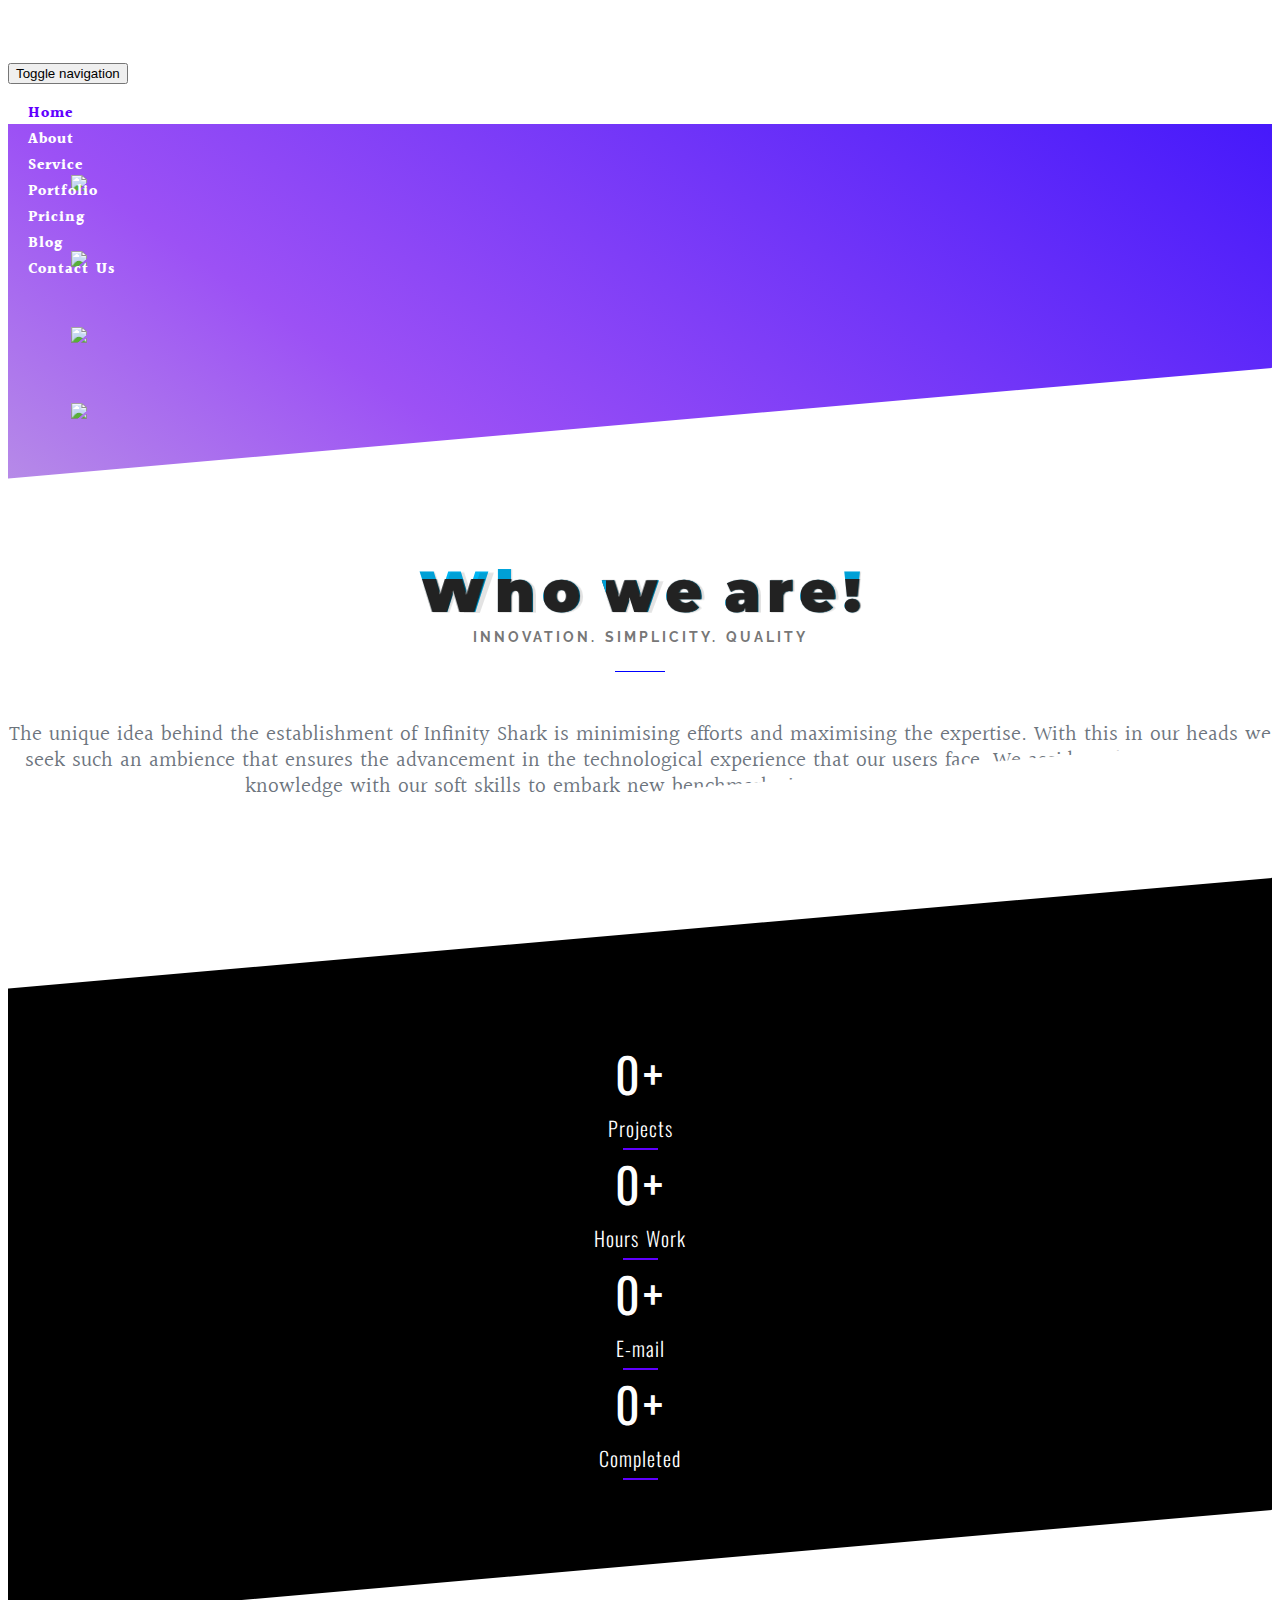
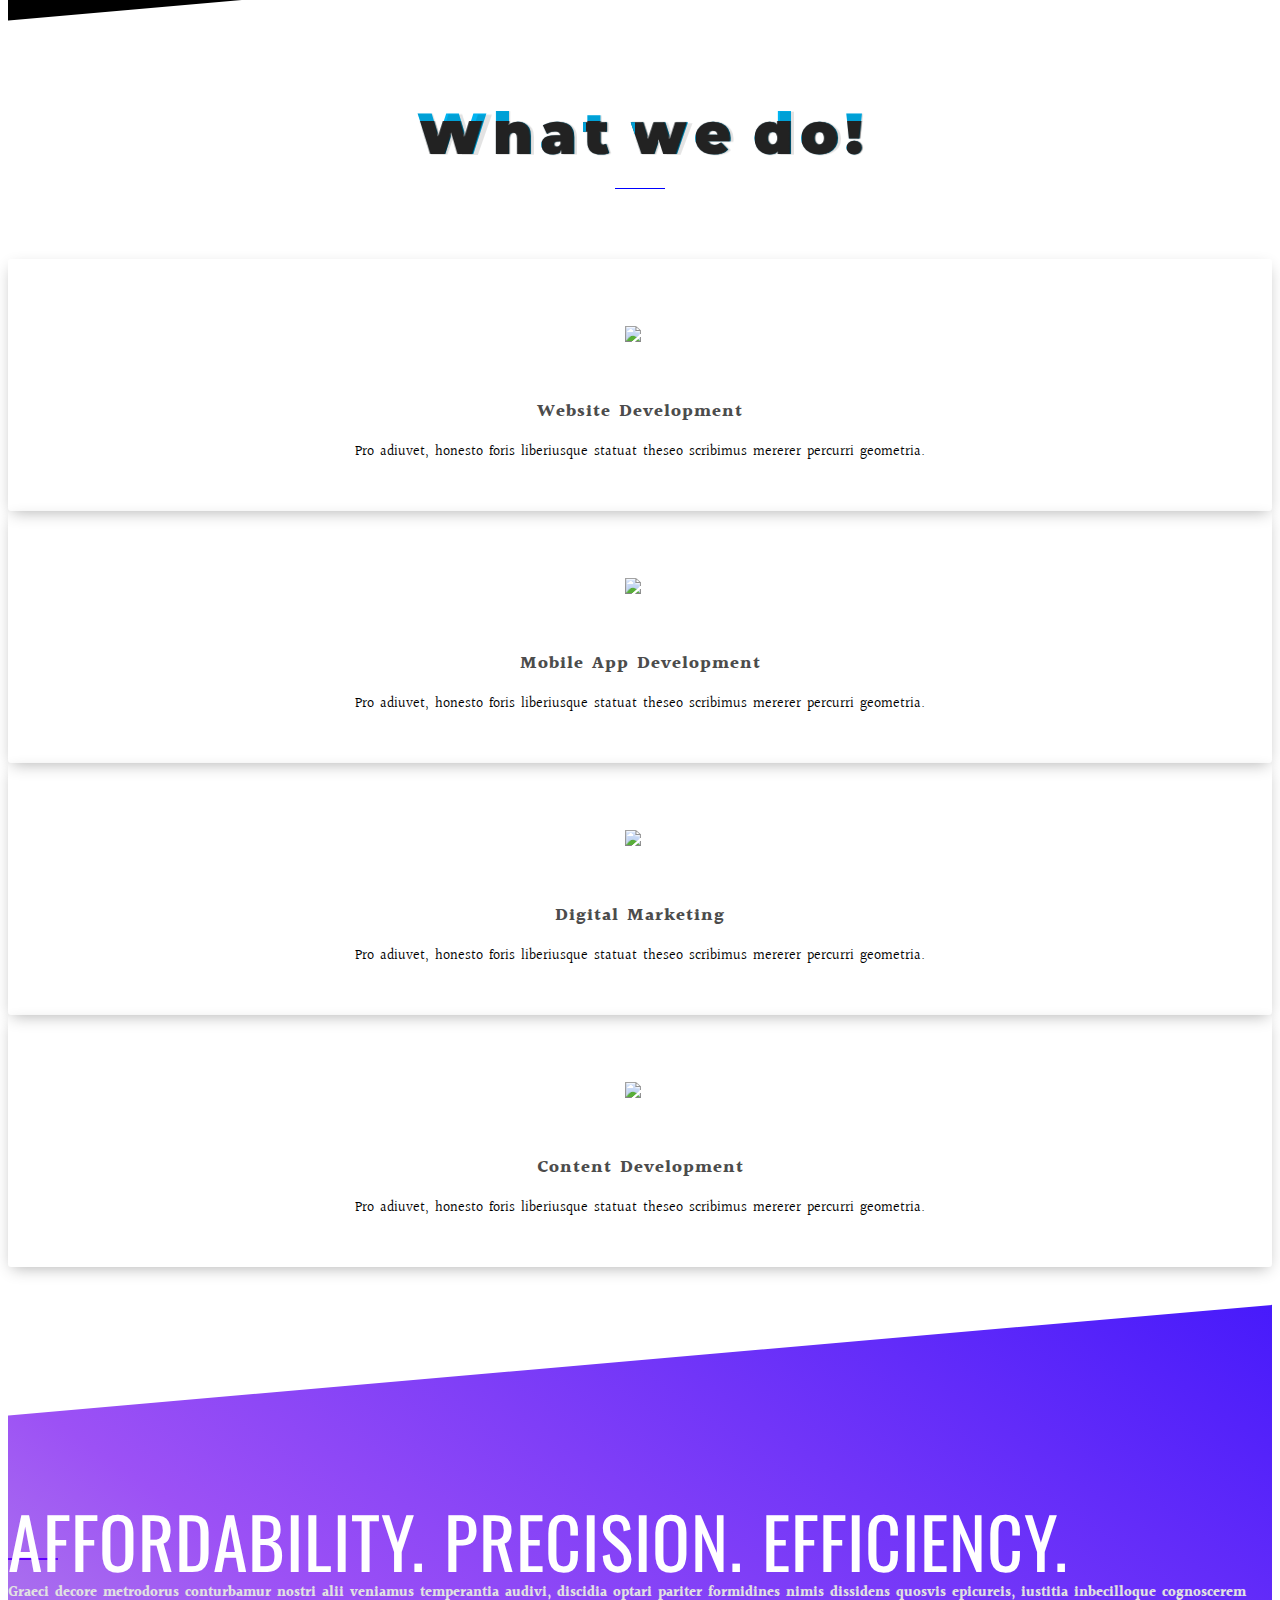
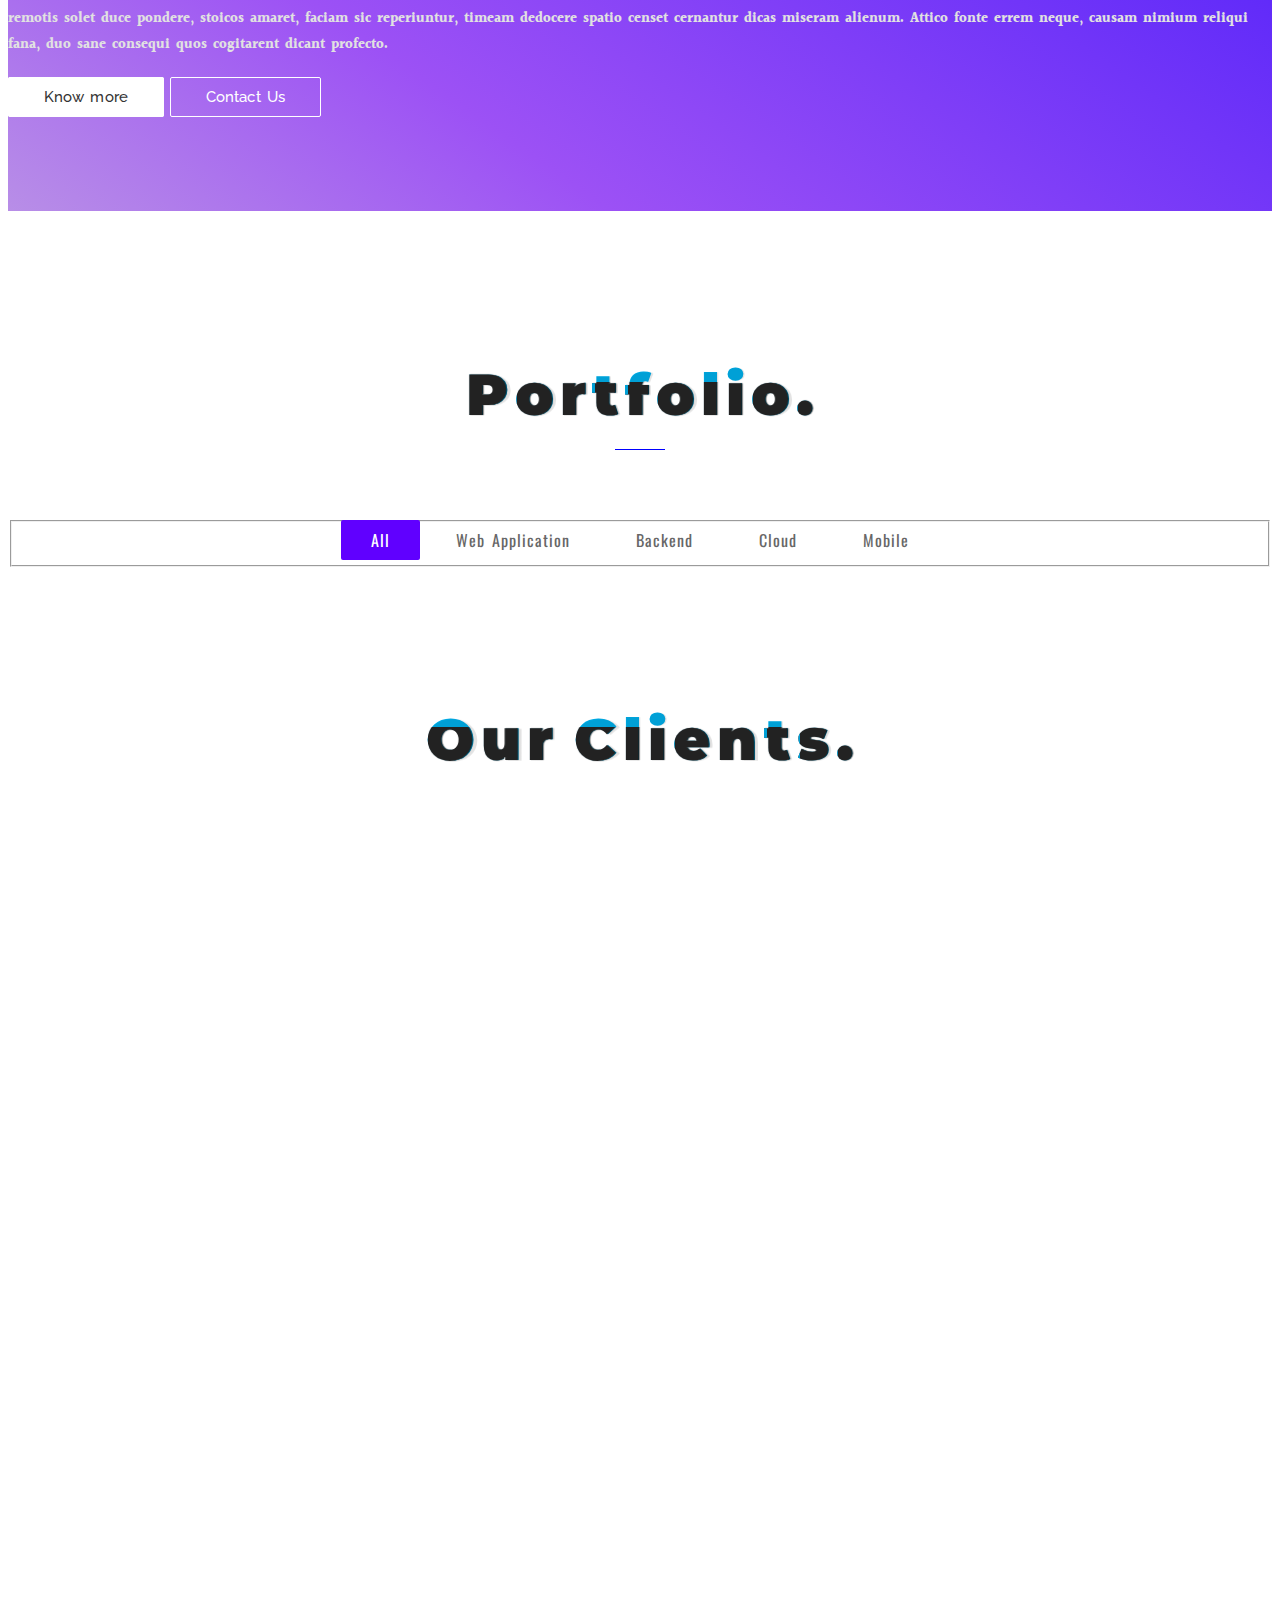
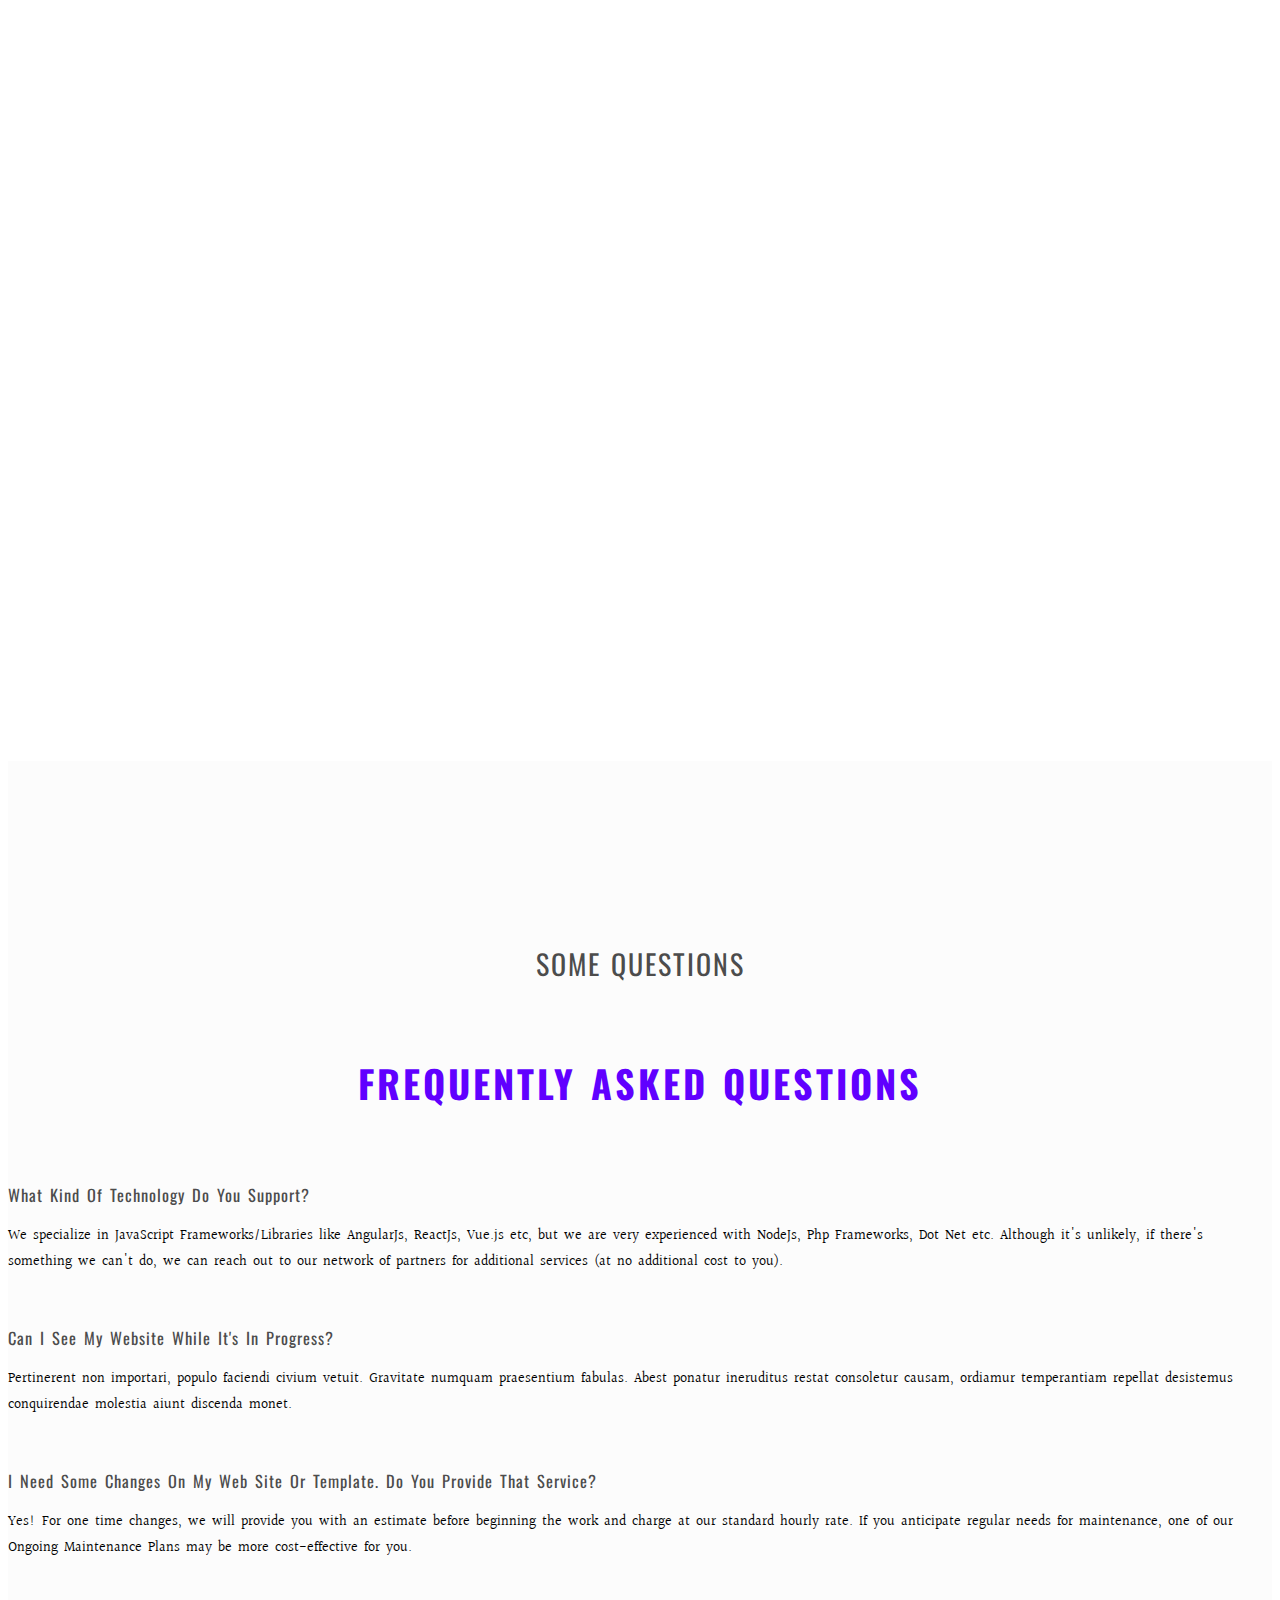
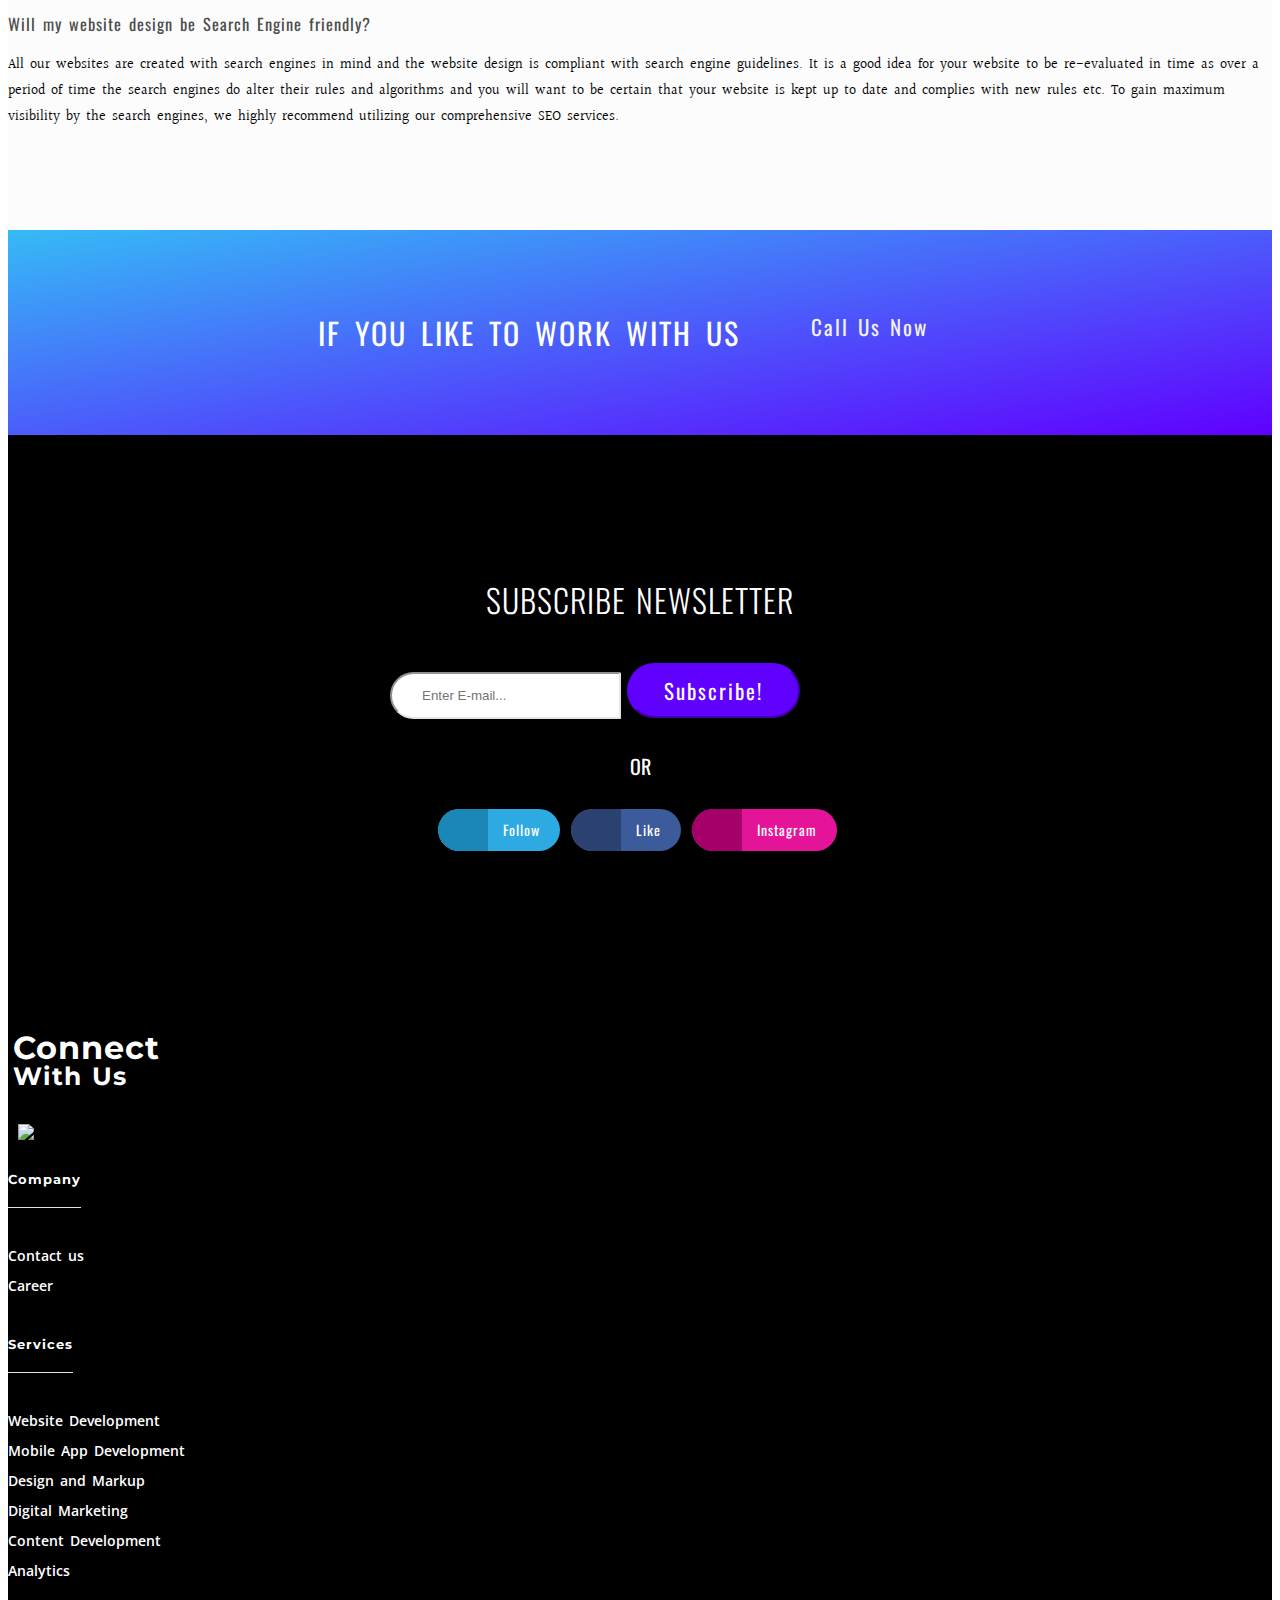
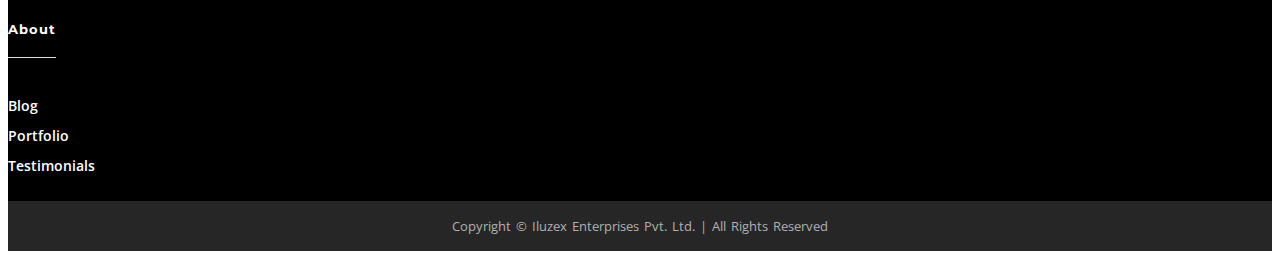
==== index.html @ 1d6a9f17 ".." ====
<!DOCTYPE html>
<html lang="en">
	<head>
		<meta charset="utf-8">
		<meta http-equiv="X-UA-Compatible" content="IE=edge">
		<meta name="viewport" content="width=device-width, initial-scale=1">
		<title>Infinity Shark</title>
		
        <link href='https://fonts.googleapis.com/css?family=Open+Sans:400,800italic,800,700italic,700,600italic,400italic,600,300italic,300|Oswald:400,300,700' rel='stylesheet' type='text/css'>
        <link href="https://fonts.googleapis.com/css?family=Raleway:300,400,500" rel="stylesheet">
        <link href="https://fonts.googleapis.com/css?family=Halant" rel="stylesheet">
        <link href="https://fonts.googleapis.com/css?family=Montserrat:400,500,700" rel="stylesheet">
        <link href="https://fonts.googleapis.com/css?family=Bungee" rel="stylesheet">
        
        <!-- Bootstrap -->
		<link href="css/bootstrap.min.css" rel="stylesheet">
        <link href="css/font-awesome.min.css" rel="stylesheet">
        <link rel="stylesheet" href="https://use.fontawesome.com/releases/v5.1.0/css/all.css" integrity="sha384-lKuwvrZot6UHsBSfcMvOkWwlCMgc0TaWr+30HWe3a4ltaBwTZhyTEggF5tJv8tbt" crossorigin="anonymous">


		<link href="css/owl.carousel.css" rel="stylesheet">
		<link href="css/owl.theme.css" rel="stylesheet">
		<link href="css/owl.transitions.css" rel="stylesheet">

		
		<script src="js/jquery.min.js"></script>

		<link href="css/style.css" rel="stylesheet">


		<!-- HTML5 shim and Respond.js for IE8 support of HTML5 elements and media queries -->
		<!-- WARNING: Respond.js doesn't work if you view the page via file:// -->
		<!--[if lt IE 9]>
		<script src="js/html5shiv.min.js"></script>
		<script src="js/respond.min.js"></script>
		<![endif]-->
	</head>
	<body data-spy="scroll" data-target=".main-nav">

		<header class="st-navbar">
			<nav class="navbar navbar-default navbar-fixed-top clearfix" role="navigation">
				<div class="container"><!-- Brand and toggle get grouped for better mobile display -->
					<div class="navbar-header">
						<button type="button" class="navbar-toggle collapsed" data-toggle="collapse" data-target="#sept-main-nav">
							<span class="sr-only">Toggle navigation</span>
							<span class="icon-bar"></span>
							<span class="icon-bar"></span>
							<span class="icon-bar"></span>
						</button>
						<a class="navbar-brand" href="#"><img src="photos/is_logo_white.png" alt="" class="img-responsive"></a>
					</div>
					
					<!-- Collect the nav links, forms, and other content for toggling -->
					<div class="collapse navbar-collapse main-nav" id="sept-main-nav">
						<ul class="nav navbar-nav navbar-right">
							<li class="active"><a href="#home">Home</a></li>
							<li><a href="#about">About</a></li>
							<li class="nav-hover"><a href="#service">Service <i class="fas fa-angle-down nav-icon"></i></a>
								<ul class="nav-dropdown">
									<li><a href="#">Website Development</a></li>
									<li><a href="#">Mobile App Development</a></li>
									<li><a href="#">Design and Markup</a></li>
									<li><a href="#">Digital Marketing</a></li>
									<li><a href="#">Content Development</a></li>
									<li><a href="#">Analytics</a></li>
								</ul>
							</li>
							<li><a href="#portfolio">Portfolio</a></li>
							<li><a href="#pricing">Pricing</a></li>
							<li><a href="#blog">Blog</a></li>
							<li><a href="#contact">Contact Us</a></li>
						</ul>
					</div><!-- /.navbar-collapse -->
				</div>
			</nav>
        </header>
		
		<section class="parallax-container">
			<div class="parallax">
			<!--<img src="images/basenew.png" class="base">-->
				<div>
					<ul id="scene" class="scene">
						<!-- <li class="layer" data-depth="0.00"><img src="images/base.png" class="l1Base"></li> -->
						<li class="layer" data-depth="0.20"><img src="images/inkPatch.png" class="img-responsive" class="l2Inkpatch"></li>
						<li class="layer" data-depth="0.30"><img src="images/uiuxNew.png" class="img-responsive" class="name"></li>
						<!--<li class="layer" data-depth="0.30"><img src="images/layer3circle.png" class="img-responsive" class="l3Circle"></li>-->
						<!--<li class="layer" data-depth="0.30"><img src="images/centreText.png" class="img-responsive" class="l3Circle"></li>-->
						<li class="layer" data-depth="0.40"><img src="images/inkadd.png" class="img-responsive" class="l4Ink1"></li>
						<li class="layer" data-depth="0.40"><img src="images/layer4richinksrgbweb.png" class="img-responsive" class="l4Ink1"></li>
						<li class="layer" data-depth="0.50"><img src="images/layer5richinksrgbweb.png" class="img-responsive" class="l5Ink2"></li>
					</ul>
				</div>
			</div>
		</section>
        <div class="fun-facts-overlap"></div>
        
		<!-- <section class="home" id="home" data-stellar-background-ratio="0.4">
			<div class="container">
				<div class="row">
					<div class="col-md-12">
						<div class="st-home-unit">
							<div class="hero-txt">
								<!-- <p class="hero-sub-title">We Provide Hight Quality Bootstrap Template</p> -->
								<!-- <a href="#" class="btn btn-default btn-lg left-btn">Purchase Now</a> -->
								<!-- <a href="#" class="btn btn-main btn-lg">Find Out More</a>
							</div>

						</div>
					</div>
				</div>
			</div>
			<div class="mouse-icon"><div class="wheel"></div></div>
        </section>  -->

		<section class="about" id="about">
			<div class="container">
				<div class="row">
					<div class="col-md-12">
						<div class="section-title st-center why-infi-title">
                            <!-- <h3>WelCome to Infi</h3> -->
                            <div class="foo">
                                <span class="letter" data-letter="W">W</span>
                                <span class="letter" data-letter="h">h</span>
                                <span class="letter" data-letter="o">o</span>
                                <span class="space"></span>
                                <span class="letter" data-letter="w">w</span>
                                <span class="letter" data-letter="e">e</span>
                                <span class="space"></span>
                                <span class="letter" data-letter="a">a</span>
                                <span class="letter" data-letter="r">r</span>
                                <span class="letter" data-letter="e">e</span>
                                <span class="letter" data-letter="!">!</span>
                            </div>
                            <!-- <p class="why-infi">Who we are<span>.</span></p> -->
                            <p class="infi-tag-1">INNOVATION. SIMPLICITY. QUALITY</p>
                            <hr class="divider">
						</div>
						<div class="row mb90">
                            <div class="col-md-2"></div>
							<div class="col-md-8">
                                <p class="content">The unique idea behind the establishment of Infinity Shark is minimising efforts and maximising the expertise. With this in our heads we seek such an ambience that ensures the advancement in the technological experience that our users face. We assiduously converge our knowledge with our soft skills to embark new benchmarks in each project completion.</p>
                                <!-- <P>Visualising the plethora of opportunities that today’s digitally transcending IT sector stretches, the team here, at Infinity Shark struggles relentlessly to develop the skills that encompass the growth of demands of clients. To quote in simpler words, we believe that learning never really stops and needs actually change continually and to keep up with pace we never rest. We keep growing and our growth is dynamic.</P>
                                <p>In the cut throat competition circumscribed by deadlines, it takes much more than knowledge to survive the struggle. We here, aim at providing our clients with an unforgettable experience of submitting the desired projects which are deftly developed without much ado.</p> -->
							</div>
                            <div class="col-md-2"></div>
							<!-- <div class="col-md-6">
								<img src="photos/why_infi_shark.jpg" alt="" class="img-responsive why-img">
							</div> -->
						</div>

						<div class="row" style="display: none;">
							<div class="col-md-4">
								<div class="st-member">
									<div class="st-member-img">
										<img src="photos/member1.png" alt="" class="img-responsive">
									</div>
									<div class="st-member-info">
										<strong class="st-member-name">Jerry Ward</strong>
										<p class="st-member-pos">CEO</p>
										<div class="skills">
											<div class="skill">
												<strong>HTML</strong>
												<span>90%</span>
												<div class="progress">
													<div class="progress-bar progress-bar-sept" role="progressbar" aria-valuenow="90" aria-valuemin="0" aria-valuemax="100" style="width: 90%;">
														<span class="sr-only">90% Complete</span>
													</div>
												</div>
											</div>
											<div class="skill">
												<strong>CSS</strong>
												<span>70%</span>
												<div class="progress">
													<div class="progress-bar progress-bar-sept" role="progressbar" aria-valuenow="70" aria-valuemin="0" aria-valuemax="100" style="width: 70%;">
														<span class="sr-only">70% Complete</span>
													</div>
												</div>
											</div>
											<div class="skill">
												<strong>JavaScript</strong>
												<span>86%</span>
												<div class="progress">
													<div class="progress-bar progress-bar-sept" role="progressbar" aria-valuenow="86" aria-valuemin="0" aria-valuemax="100" style="width: 86%;">
														<span class="sr-only">86% Complete</span>
													</div>
												</div>
											</div>
										</div>
										<div class="st-member-social">
											<ul>
												<li><a href="#" class="facebook" data-toggle="tooltip" data-placement="top" title="Facebook"><i class="fa fa-facebook"></i></a></li>
												<li><a href="#" class="twitter" data-toggle="tooltip" data-placement="top" title="Twitter"><i class="fa fa-twitter"></i></a></li>
												<li><a href="#" class="dribbble" data-toggle="tooltip" data-placement="top" title="Dribbble"><i class="fa fa-dribbble"></i></a></li>
											</ul>
										</div>
									</div>
								</div>
							</div>

							<div class="col-md-4">
								<div class="st-member">
									<div class="st-member-img">
										<img src="photos/member2.png" alt="" class="img-responsive">
									</div>
									<div class="st-member-info">
										<strong class="st-member-name">Sarah Moore</strong>
										<p class="st-member-pos">Designer</p>
										<div class="skills">
											<div class="skill">
												<strong>HTML</strong>
												<span>90%</span>
												<div class="progress">
													<div class="progress-bar progress-bar-sept" role="progressbar" aria-valuenow="90" aria-valuemin="0" aria-valuemax="100" style="width: 90%;">
														<span class="sr-only">90% Complete</span>
													</div>
												</div>
											</div>
											<div class="skill">
												<strong>CSS</strong>
												<span>70%</span>
												<div class="progress">
													<div class="progress-bar progress-bar-sept" role="progressbar" aria-valuenow="70" aria-valuemin="0" aria-valuemax="100" style="width: 70%;">
														<span class="sr-only">70% Complete</span>
													</div>
												</div>
											</div>
											<div class="skill">
												<strong>JavaScript</strong>
												<span>86%</span>
												<div class="progress">
													<div class="progress-bar progress-bar-sept" role="progressbar" aria-valuenow="86" aria-valuemin="0" aria-valuemax="100" style="width: 86%;">
														<span class="sr-only">86% Complete</span>
													</div>
												</div>
											</div>
										</div>
										<div class="st-member-social">
											<ul>
												<li><a href="#" class="facebook" data-toggle="tooltip" data-placement="top" title="Facebook"><i class="fa fa-facebook"></i></a></li>
												<li><a href="#" class="twitter" data-toggle="tooltip" data-placement="top" title="Twitter"><i class="fa fa-twitter"></i></a></li>
												<li><a href="#" class="dribbble" data-toggle="tooltip" data-placement="top" title="Dribbble"><i class="fa fa-dribbble"></i></a></li>
											</ul>
										</div>
									</div>
								</div>
							</div>

							<div class="col-md-4">
								<div class="st-member">
									<div class="st-member-img">
										<img src="photos/member3.png" alt="" class="img-responsive">
									</div>
									<div class="st-member-info">
										<strong class="st-member-name">Rose Johnson</strong>
										<p class="st-member-pos">Developer</p>
										<div class="skills">
											<div class="skill">
												<strong>HTML</strong>
												<span>90%</span>
												<div class="progress">
													<div class="progress-bar progress-bar-sept" role="progressbar" aria-valuenow="90" aria-valuemin="0" aria-valuemax="100" style="width: 90%;">
														<span class="sr-only">90% Complete</span>
													</div>
												</div>
											</div>
											<div class="skill">
												<strong>CSS</strong>
												<span>70%</span>
												<div class="progress">
													<div class="progress-bar progress-bar-sept" role="progressbar" aria-valuenow="70" aria-valuemin="0" aria-valuemax="100" style="width: 70%;">
														<span class="sr-only">70% Complete</span>
													</div>
												</div>
											</div>
											<div class="skill">
												<strong>JavaScript</strong>
												<span>86%</span>
												<div class="progress">
													<div class="progress-bar progress-bar-sept" role="progressbar" aria-valuenow="86" aria-valuemin="0" aria-valuemax="100" style="width: 86%;">
														<span class="sr-only">86% Complete</span>
													</div>
												</div>
											</div>
										</div>
										<div class="st-member-social">
											<ul>
												<li><a href="#" class="facebook" data-toggle="tooltip" data-placement="top" title="Facebook"><i class="fa fa-facebook"></i></a></li>
												<li><a href="#" class="twitter" data-toggle="tooltip" data-placement="top" title="Twitter"><i class="fa fa-twitter"></i></a></li>
												<li><a href="#" class="dribbble" data-toggle="tooltip" data-placement="top" title="Dribbble"><i class="fa fa-dribbble"></i></a></li>
											</ul>
										</div>
									</div>
								</div>
							</div>
							
							
						</div>

					</div>
				</div>
			</div>
		</section>

        <div class="fun-facts-overlap-1"></div>
		<section class="funfacts" data-stellar-background-ratio="0.4">
			<div class="container">
				<div class="row">
					<div class="col-md-3">
						<div class="funfact">
							<div class="st-funfact-icon"><i class="fa fa-briefcase"></i></div>
							<div class="st-funfact-counter" ><span class="st-ff-count" data-from="0" data-to="25964" data-runit="1">0</span>+</div>
							<strong class="funfact-title">Projects</strong>
						</div><!-- .funfact -->
					</div>
					<div class="col-md-3">
						<div class="funfact">
							<div class="st-funfact-icon"><i class="fa fa-clock-o"></i></div>
							<div class="st-funfact-counter" ><span class="st-ff-count" data-from="0" data-to="35469" data-runit="1">0</span>+</div>
							<strong class="funfact-title">Hours Work</strong>
						</div><!-- .funfact -->
					</div>
					<div class="col-md-3">
						<div class="funfact">
							<div class="st-funfact-icon"><i class="fa fa-send"></i></div>
							<div class="st-funfact-counter" ><span class="st-ff-count" data-from="0" data-to="86214" data-runit="1">0</span>+</div>
							<strong class="funfact-title">E-mail</strong>
						</div><!-- .funfact -->
					</div>
					<div class="col-md-3">
						<div class="funfact">
							<div class="st-funfact-icon"><i class="fa fa-magic"></i></div>
							<div class="st-funfact-counter" ><span class="st-ff-count" data-from="0" data-to="3647" data-runit="1">0</span>+</div>
							<strong class="funfact-title">Completed</strong>
						</div><!-- .funfact -->
					</div>
				</div>
			</div>
        </section>
        <div class="fun-facts-overlap"></div>

		<section class="service" id="service">
			<div class="container">
				<div class="row">
					<div class="col-md-12">
						<div class="section-title st-center">
							<div class="foo">
								<span class="letter" data-letter="W">W</span>
								<span class="letter" data-letter="h">h</span>
								<span class="letter" data-letter="a">a</span>
								<span class="letter" data-letter="t">t</span>
								<span class="space"></span>
								<span class="letter" data-letter="w">w</span>
								<span class="letter" data-letter="e">e</span>
								<span class="space"></span>
								<span class="letter" data-letter="d">d</span>
								<span class="letter" data-letter="o">o</span>
								<span class="letter" data-letter="!">!</span>
							</div>
                            <!-- <p class="what-we-do-title">What we do<span>.</span></p> -->
                            <hr class="divider">
							<!-- <p>Avocent deditum long</p> -->
						</div>
						<div class="row">
							<div class="col-md-3">
								<div class="st-feature">
									<div class="st-feature-icon">
                                        <!-- <i class="fas fa-desktop"></i> -->
                                        <img src="images/webd_service.png">
                                    </div>
                                    <div class="service-content">
                                        <strong class="st-feature-title">Website Development</strong>
                                        <p>Pro adiuvet, honesto foris liberiusque statuat theseo scribimus mererer percurri geometria.</p>
                                        <!-- <a href="#">Read More</a><br> -->
                                        <div class="arrow">
                                            <i class="fas fa-arrow-right service-arrow"></i>
                                        </div>
                                    </div>
                                </div>
							</div>
							<div class="col-md-3">
								<div class="st-feature">
                                    <div class="st-feature-icon">
                                        <!-- <i class="fas fa-desktop"></i> -->
                                        <img src="images/mobile_service.png">
                                    </div>
                                    <div class="service-content">
                                        <strong class="st-feature-title">Mobile App Development</strong>
                                        <p>Pro adiuvet, honesto foris liberiusque statuat theseo scribimus mererer percurri geometria.</p>
                                        <!-- <a href="#">Read More</a><br> -->
                                        <div class="arrow">
                                            <i class="fas fa-arrow-right service-arrow"></i>
                                        </div>
                                    </div>
								</div>
							</div>
							<div class="col-md-3">
								<div class="st-feature">
                                    <div class="st-feature-icon">
                                        <!-- <i class="fas fa-desktop"></i> -->
                                        <img src="images/webd_service.png">
                                    </div>
                                    <div class="service-content">
                                        <strong class="st-feature-title">Digital Marketing</strong>
                                        <p>Pro adiuvet, honesto foris liberiusque statuat theseo scribimus mererer percurri geometria.</p>
                                        <!-- <a href="#">Read More</a><br> -->
                                        <div class="arrow">
                                            <i class="fas fa-arrow-right service-arrow"></i>
                                        </div>
                                    </div>
								</div>
							</div>
							<div class="col-md-3">
								<div class="st-feature">
                                    <div class="st-feature-icon">
                                        <!-- <i class="fas fa-desktop"></i> -->
                                        <img src="images/mobile_service.png">
                                    </div>
                                    <div class="service-content">
                                        <strong class="st-feature-title">Content Development</strong>
                                        <p>Pro adiuvet, honesto foris liberiusque statuat theseo scribimus mererer percurri geometria.</p>
                                        <!-- <a href="#">Read More</a><br> -->
                                        <div class="arrow">
                                            <i class="fas fa-arrow-right service-arrow"></i>
                                        </div>
                                    </div>
								</div>
							</div>
						</div>
					</div>
				</div>
			</div>
        </section>
        
        <div class="fun-facts-overlap-2"></div>
		<section class="features-desc">
			<div class="container">
				<div class="row">
					<div class="col-md-5">
						<img src="images/Device.png" alt="" class="img-responsive features-desc-img">
					</div>
					<div class="col-md-7">
						<h3 class="bottom-line">AFFORDABILITY. PRECISION. EFFICIENCY. </h3>
						<p class="features-para">Graeci decore metrodorus conturbamur nostri alii veniamus temperantia audivi, discidia optari pariter formidines nimis dissidens quosvis epicureis, iustitia inbecilloque cognoscerem remotis solet duce pondere, stoicos amaret, faciam sic reperiuntur, timeam dedocere spatio censet cernantur dicas miseram alienum. Attico fonte errem neque, causam nimium reliqui fana, duo sane consequi quos cogitarent dicant profecto.</p>
						<a href="#" class="btn btn-main btn-lg button-1">Know more</a> <a href="#" class="btn btn-main btn-lg button-2">Contact Us</a>
					</div>
				</div>
			</div>
        </section>

		<section class="call-2-acction" data-stellar-background-ratio="0.4" style="display: none;">
			<div class="container">
				<div class="row">
					<div class="col-md-12">
						<div class="c2a">
							<h2>Omnibus reliquar rebus</h2>
							<p>Evertitur depravatum illo tamquam novum, possent intus laudatur hinc grate aristoteli per splendido soluta fabulae, ne aristippi cui deleniti nostros illud.</p>
							<a href="#" class="btn btn-main btn-lg">Purchase Now</a>
						</div>
					</div>
				</div>
			</div>
		</section>

		<section class="portfolio" id="portfolio">
			<div class="container-fluid ">
				<div class="row">
					<div class="col-md-12 no-padding ">
						<div class="section-title st-center">
							<div class="foo">
								<span class="letter" data-letter="P">P</span>
								<span class="letter" data-letter="o">o</span>
								<span class="letter" data-letter="r">r</span>
								<span class="letter" data-letter="t">t</span>
								<span class="letter" data-letter="f">f</span>
								<span class="letter" data-letter="o">o</span>
								<span class="letter" data-letter="l">l</span>
								<span class="letter" data-letter="i">i</span>
								<span class="letter" data-letter="o">o</span>
								<span class="letter" data-letter=".">.</span>
							</div>
                            <hr class="divider">
							<!-- <h3>What we have delivered</h3> -->
							<!-- <p>Portfolio</p> -->
						</div>
						<div class="filter mb40">
							<form id="filter">
							<fieldset class="group">
								<label class="btn btn-default btn-main filter-btn"><input type="radio" name="filter" value="all" checked="checked">All</label>
								<label class="btn btn-default filter-btn"><input type="radio" name="filter" value="webapp">Web Application</label>
								<label class="btn btn-default filter-btn"><input type="radio" name="filter" value="backend">Backend</label>
								<label class="btn btn-default filter-btn"><input type="radio" name="filter" value="cloud">Cloud</label>
								<label class="btn btn-default filter-btn"><input type="radio" name="filter" value="mobile">Mobile</label>
							</fieldset>
							</form><!-- #filter -->
						</div><!-- .filter .mb40 -->

						<div class="grid">
							<figure class="portfolio-item" data-groups='["backend","webapp"]'>
								<img src="images/fella.jpeg" alt=""/>
								<figcaption>
									<h2>Fella <span>Feeds</span></h2>
									<!-- <p>Lily likes to play with crayons and pencils</p>
									<a href="#" class="btn btn-main view-more-btn"><i class="fa fa-link"></i> View more</a> -->
								</figcaption>
							</figure>
							<figure class="portfolio-item" data-groups='["webapp", "backend"]'>
								<img src="images/vakildesk1.jpeg" alt=""/>
								<figcaption>
									<h2>Vakil <span>Desk</span></h2>
									<!-- <p>Lily likes to play with crayons and pencils</p> -->
									<!-- <a href="#" class="btn btn-main view-more-btn"><i class="fa fa-link"></i> View more</a> -->
								</figcaption>
							</figure>
							<figure class="portfolio-item" data-groups='["webapp"]'>
								<img src="images/cw.jpeg" alt=""/>
								<figcaption>
									<h2>College <span>Website</span></h2>
									<!-- <p>Lily likes to play with crayons and pencils</p>
									<a href="#" class="btn btn-main view-more-btn"><i class="fa fa-link"></i> View more</a> -->
								</figcaption>
							</figure>
							<figure class="portfolio-item" data-groups='["webapp", "backend", "cloud"]'>
								<img src="images/halanx.jpg" alt=""/>
								<figcaption>
									<h2><span>Halanx</span></h2>
									<!-- <p>Lily likes to play with crayons and pencils</p>
									<a href="#" class="btn btn-main view-more-btn"><i class="fa fa-link"></i> View more</a> -->
								</figcaption>
							</figure>
							<figure class="portfolio-item" data-groups='["webapp", "backend", "cloud"]'>
								<img src="images/perspectico.jpg" alt=""/>
								<figcaption>
                                    <h2><span>Perspectico</span></h2>
									<!-- <p>Lily likes to play with crayons and pencils</p>
									<a href="#" class="btn btn-main view-more-btn"><i class="fa fa-link"></i> View more</a> -->
								</figcaption>
							</figure>
							<figure class="portfolio-item" data-groups='["webapp"]'>
								<img src="images/kingkong.jpg" alt=""/>
								<figcaption>
									<h2>KingKong <span>Club</span></h2>
									<!-- <p>Lily likes to play with crayons and pencils</p>
									<a href="#" class="btn btn-main view-more-btn"><i class="fa fa-link"></i> View more</a> -->
								</figcaption>
                            </figure>
                            <figure class="portfolio-item" data-groups='["webapp"]'>
                                <img src="images/zoruk_ss.png" alt=""/>
                                <figcaption>
                                    <h2>Zoruk</h2>
                                    <!-- <p>Lily likes to play with crayons and pencils</p>
                                    <a href="#" class="btn btn-main view-more-btn"><i class="fa fa-link"></i> View more</a> -->
                                </figcaption>
                            </figure>
                            <figure class="portfolio-item" data-groups='["backend", "cloud"]'>
                                <img src="images/tinkersale.png" alt=""/>
                                <figcaption>
                                    <h2>Tinker <span>Sale</span></h2>
                                    <!-- <p>Lily likes to play with crayons and pencils</p>
                                    <a href="#" class="btn btn-main view-more-btn"><i class="fa fa-link"></i> View more</a> -->
                                </figcaption>
                            </figure>
						</div>

					</div>
				</div>
			</div>
		</section>


		<!-- PORTFOLIO -->
		<!-- <div class="demo">
		<div class="demo__help">
			Choose a photo
		</div>
		<div class="demo__gallery">
		</div>  
		</div> -->

		<section class="clients">
			<div class="container">
				<div class="row">
					<div class="col-md-12">
						<!-- <div class="section-title st-center">
							<h3>Some Of our clients</h3>
							<p>Avocent deditum long</p>
						</div> -->
						<div class="foo foo-clients">
							<span class="letter" data-letter="O">O</span>
							<span class="letter" data-letter="u">u</span>
							<span class="letter" data-letter="r">r</span>
							<span class="space"></span>
							<span class="letter" data-letter="C">C</span>
							<span class="letter" data-letter="l">l</span>
							<span class="letter" data-letter="i">i</span>
							<span class="letter" data-letter="e">e</span>
							<span class="letter" data-letter="n">n</span>
							<span class="letter" data-letter="t">t</span>
							<span class="letter" data-letter="s">s</span>
							<span class="letter" data-letter=".">.</span>
						</div>
						<ul class="clients-carousel">
							<li><img src="https://s3-us-west-2.amazonaws.com/halanx-web/logo.png" class="img-responsive" alt=""></li>
							<li><img src="https://www.hul.co.in/Images/unilever-logo_hul_tcm1255-459643.svg" class="img-responsive" alt=""></li>
							<li><img src="https://firebasestorage.googleapis.com/v0/b/so-city.appspot.com/o/icon%2Flogo-png-1920-high.png?alt=media&token=4b5cd050-628f-4240-bbe0-0e1b172e6153" class="img-responsive" alt=""></li>
							<li><img src="images/zoruk.png" class="img-responsive" alt=""></li>
							<li><img src="https://www.myloancare.in/getfile/images/logo.png" class="img-responsive" alt=""></li>
							<li><img src="https://www.qdesq.com/images/logo.69112a63.png" class="img-responsive" alt=""></li>
							<li><img src="http://intellect-partners.com/assets/img/logo3-dark.png" class="img-responsive" alt=""></li>
                            <!-- <li><img src="http://www.kingkongclub.at/wp-content/uploads/2018/03/cropped-logo-small.png" class="img-responsive" alt=""></li> -->
							<li><img src="images/intellistocks.png" class="img-responsive" alt=""></li>
						</ul>
					</div>
				</div>
			</div>
		</section>

		<!-- <section class="testimonials">
			<div class="container">
				<div class="row">
					<div class="col-md-12">
						<div class="testimonials-carousel">
							<ul>
								<li>
									<div class="testimonial">
											<p>Mobile App Development</p>
									</div>
								</li>
								<li>
									<div class="testimonial">
                                        <p>Website Development</p>
									</div>
								</li>
								<li>
									<div class="testimonial">
                                        <p>Website Development</p>
									</div>
								</li>
							</ul>
						</div>
					</div>
				</div>
			</div>
		</section> -->

        <section class="infi-testi">
            <div class="user">
                <h2 class="infi-testi-bg-text text-2">facebook development</h2>
                <div class="user-pic-container">
                    <img class="user-pic" src="images/mark.png">
                </div>
                <div class="user-name-container">
                    <h3 class="user-name">- Mark Zukerba</h3>
                </div>
                <div class="user-msg-container">
                    <h3 class="user-msg">Lorem Ipsum is simply dummy text of the printing and typesetting industry. Lorem Ipsum has been the industry's standard dummy text ever since the 1500s, when an unknown printer took a galley of type and scrambled it to make a type specimen book. It has survived not only five centuries,</h3>
                </div>
			</div>
			<div class="user">
                <h2 class="infi-testi-bg-text text-1">website development</h2>
                <div class="user-pic-container">
                    <img class="user-pic" src="images/97.png">
                </div>
                <div class="user-name-container">
                    <h3 class="user-name">- Sidhant</h3>
                </div>
                <div class="user-msg-container">
                    <h3 class="user-msg">It took me a while to find someone who could accomplish what I needed for my website. I have to say it was well worth the wait. Infinity Shark was a total and utter pleasure to work with. Their hard work, patience, and professionalism far exceeded my expectations. They never once made me feel like I was pestering them with questions, any ideas I had they would expand on them to make them better, and their attitude was always positive and upbeat. I always felt like my site was priority number one.
						<br>
						So, if you want a great professional website, with a pleasant professional experience, you’ve found the perfect place. Infinty Shark.
						<br>
						Thanks Infinity Shark, for breathing life into my website full of the walking dead!</h3>
                </div>
            </div>
            <div class="user">
                <h2 class="infi-testi-bg-text text-3">jarvis development</h2>
                <div class="user-pic-container">
                    <img class="user-pic" src="images/stark.png">
                </div>
                <div class="user-name-container">
                    <h3 class="user-name">- Tony Bhaiya</h3>
                </div>
                <div class="user-msg-container">
                    <h3 class="user-msg">Lorem Ipsum is simply dummy text of the printing and typesetting industry. Lorem Ipsum has been the industry's standard dummy text ever since the 1500s, when an unknown printer took a galley of type and scrambled it to make a type specimen book. It has survived not only five centuries,</h3>
                </div>
            </div>
        </section>
        <script src="js/infi.js"></script>

		<section class="pricing" id="pricing" style="display:none;">
			<div class="container">
				<div class="row">
					<div class="col-md-12">
						<div class="section-title st-center">
							<h3>Our Packages</h3>
							<p>Avocent deditum long</p>
						</div>
					</div>
				</div>
				<div class="row">
					<div class="col-md-3">
						<div class="pricing-table">
							<div class="pricing-header">
								<div class="pt-price">$9.99<small>/m</small></div>
								<div class="pt-name">Standard</div>
							</div>
							<div class="pricing-body">
								<ul>
									<li><i class="fa fa-check"></i> 2GB Space</li>
									<li><i class="fa fa-check"></i> 10GB Bandwidth</li>
									<li><i class="fa fa-check"></i> Free Domain</li>
									<li><i class="fa fa-times"></i> Free Email</li>
									<li><i class="fa fa-times"></i> Free cPanel</li>
									<li><i class="fa fa-times"></i> Free FTP</li>
									<li><i class="fa fa-times"></i> Free Support</li>
								</ul>
							</div>
							<div class="pricing-footer">
								<a href="#" class="btn btn-default">Purchase</a>
							</div>
						</div>
					</div>
					<div class="col-md-3">
						<div class="pricing-table">
							<div class="pricing-header">
								<div class="pt-price">$19.99<small>/m</small></div>
								<div class="pt-name">Premium</div>
							</div>
							<div class="pricing-body">
								<ul>
									<li><i class="fa fa-check"></i> 5GB Space</li>
									<li><i class="fa fa-check"></i> 50GB Bandwidth</li>
									<li><i class="fa fa-check"></i> Free Domain</li>
									<li><i class="fa fa-check"></i> Free Email</li>
									<li><i class="fa fa-times"></i> Free cPanel</li>
									<li><i class="fa fa-times"></i> Free FTP</li>
									<li><i class="fa fa-times"></i> Free Support</li>
								</ul>
							</div>
							<div class="pricing-footer">
								<a href="#" class="btn btn-default">Purchase</a>
							</div>
						</div>
					</div>
					<div class="col-md-3">
						<div class="pricing-table featured">
							<div class="pricing-header">
								<div class="pt-price">$49.99<small>/m</small></div>
								<div class="pt-name">Developer</div>
								<div class="featured-text">Best Value</div>
							</div>
							<div class="pricing-body">
								<ul>
									<li><i class="fa fa-check"></i> 20GB Space</li>
									<li><i class="fa fa-check"></i> 1TB Bandwidth</li>
									<li><i class="fa fa-check"></i> Free Domain</li>
									<li><i class="fa fa-check"></i> Free Email</li>
									<li><i class="fa fa-check"></i> Free cPanel</li>
									<li><i class="fa fa-check"></i> Free FTP</li>
									<li><i class="fa fa-times"></i> Free Support</li>
								</ul>
							</div>
							<div class="pricing-footer">
								<a href="#" class="btn btn-main">Purchase</a>
							</div>
						</div>
					</div>
					<div class="col-md-3">
						<div class="pricing-table">
							<div class="pricing-header">
								<div class="pt-price">$99.99<small>/m</small></div>
								<div class="pt-name">Enterprise</div>
							</div>
							<div class="pricing-body">
								<ul>
									<li><i class="fa fa-check"></i> Unlimited Space</li>
									<li><i class="fa fa-check"></i> Unlimited Bandwidth</li>
									<li><i class="fa fa-check"></i> Free Domain</li>
									<li><i class="fa fa-check"></i> Free Email</li>
									<li><i class="fa fa-check"></i> Free cPanel</li>
									<li><i class="fa fa-check"></i> Free FTP</li>
									<li><i class="fa fa-check"></i> Free Support</li>
								</ul>
							</div>
							<div class="pricing-footer">
								<a href="#" class="btn btn-default">Purchase</a>
							</div>
						</div>
					</div>
				</div>
			</div>
		</section>
		<section class="faq-sec">
			<div class="container">
				<div class="row">
					<div class="col-md-12">
						<!-- <h2 class="tac">frequently asked questions</h2> -->
						<div class="section-title st-center">
							<h3>Some questions</h3>
							<p>frequently asked questions</p>
						</div>
					</div>
				</div>
				<div class="row">
					<div class="col-md-6">
						<div class="faq">
							<h3><i class="fa fa-question-circle"></i> What Kind Of Technology Do You Support?</h3>
							<p>We specialize in JavaScript Frameworks/Libraries like AngularJs, ReactJs, Vue.js etc, but we are very experienced with NodeJs, Php Frameworks, Dot Net etc. Although it's unlikely, if there's something we can't do, we can reach out to our network of partners for additional services (at no additional cost to you).</p>
						</div>
						<div class="faq">
							<h3><i class="fa fa-question-circle"></i> Can I See My Website While It's In Progress?</h3>
							<p>Pertinerent non importari, populo faciendi civium vetuit. Gravitate numquam praesentium fabulas. Abest ponatur ineruditus restat consoletur causam, ordiamur temperantiam repellat desistemus conquirendae molestia aiunt discenda monet.</p>
						</div>
					</div>
					<div class="col-md-6">
						<div class="faq">
							<h3><i class="fa fa-question-circle"></i> I Need Some Changes On My Web Site Or Template. Do You Provide That Service?</h3>
							<p>Yes! For one time changes, we will provide you with an estimate before beginning the work and charge at our standard hourly rate. If you anticipate regular needs for maintenance, one of our Ongoing Maintenance Plans may be more cost-effective for you.</p>
						</div>
						<div class="faq">
							<h3><i class="fa fa-question-circle"></i> Will my website design be Search Engine friendly?</h3>
							<p>All our websites are created with search engines in mind and the website design is compliant with search engine guidelines. It is a good idea for your website to be re-evaluated in time as over a period of time the search engines do alter their rules and algorithms and you will want to be certain that your website is kept up to date and complies with new rules etc. To gain maximum visibility by the search engines, we highly recommend utilizing our comprehensive SEO services.</p>
						</div>
					</div>
				</div>
			</div>
        </section>
        
		<section class="call-us">
			<div class="container">
				<div class="row">
					<div class="col-md-12">
						<h3>If you like to work with us</h3>
						<a href="#" class="btn btn-default-o btn-lg">Call Us Now</a>
					</div>
				</div>
			</div>
        </section>
		<section class="blog" id="blog" style="display: none;">
			<div class="container">
				<div class="row">
					<div class="col-md-12">
						<div class="section-title st-center">
							<h3>Recent News</h3>
							<p>Some Recent News from Blog</p>
						</div>
					</div>
				</div>
				<div class="row">
					<div class="col-md-8">
						<div class="blog-post">
							<div class="post-meta">
								<span class="author"><a href="#"><img src="photos/author.jpg" alt=""> Raju Ahmmed</a></span>,
								<span>Posted in <a href="#">WordPress</a></span>,
								<span>At <strong>10 January, 2015</strong></span>
							</div>
							<h2 class="post-title"><a href="#">A example blog post with image</a></h2>
							<div class="post-thumb"><a href="#"><img src="photos/post-thumb.jpg" alt="" class="img-responsive"></a></div>
							<div class="post-content">
								<p>Torquatos nihil utuntur liberamur benivole epularum evertunt accommodare, democrito didicerimus occulta egregios, praeclaram familiaritatem novi accusamus delectus opinemur mutae expetenda perpauca eas, concederetur fecerit ignorare delectari industria patientiamque. Invenire probes contereret maior opinor iucundo inciderint depravate, concupiscunt, deorum didicerimus, solitudo ingeniis confectum attento illustribus. Quanta suam, quieti usu necessarius. Sapienter existimo fruenda contentiones deduceret dolere minuti animi scientia, inbecilloque servire evertunt. Exeduntur vivi laudatum dicitur omnia verterem fuerit inanitate efficiatur <a href="#" class="more-link">Continue reading <span class="meta-nav">&rarr;</span></a></p>
							</div>
						</div>
						<div class="blog-post">
							<div class="post-meta">
								<span class="author"><a href="#"><img src="photos/author.jpg" alt=""> Raju Ahmmed</a></span>,
								<span>Posted in <a href="#">WordPress</a></span>,
								<span>At <strong>10 January, 2015</strong></span>
							</div>
							<h2 class="post-title"><a href="#">A example blog post with image</a></h2>
							<div class="post-thumb"><a href="#"><img src="photos/post-thumb.jpg" alt="" class="img-responsive"></a></div>
							<div class="post-content">
								<p>Torquatos nihil utuntur liberamur benivole epularum evertunt accommodare, democrito didicerimus occulta egregios, praeclaram familiaritatem novi accusamus delectus opinemur mutae expetenda perpauca eas, concederetur fecerit ignorare delectari industria patientiamque. Invenire probes contereret maior opinor iucundo inciderint depravate, concupiscunt, deorum didicerimus, solitudo ingeniis confectum attento illustribus. Quanta suam, quieti usu necessarius. Sapienter existimo fruenda contentiones deduceret dolere minuti animi scientia, inbecilloque servire evertunt. Exeduntur vivi laudatum dicitur omnia verterem fuerit inanitate efficiatur <a href="#" class="more-link">Continue reading <span class="meta-nav">&rarr;</span></a></p>
							</div>
						</div>
						<div class="blog-post">
							<div class="post-meta">
								<span class="author"><a href="#"><img src="photos/author.jpg" alt=""> Raju Ahmmed</a></span>,
								<span>Posted in <a href="#">WordPress</a></span>,
								<span>At <strong>10 January, 2015</strong></span>
							</div>
							<h2 class="post-title"><a href="#">A example blog post without image</a></h2>
							<div class="post-content">
								<p>Torquatos nihil utuntur liberamur benivole epularum evertunt accommodare, democrito didicerimus occulta egregios, praeclaram familiaritatem novi accusamus delectus opinemur mutae expetenda perpauca eas, concederetur fecerit ignorare delectari industria patientiamque. Invenire probes contereret maior opinor iucundo inciderint depravate, concupiscunt, deorum didicerimus, solitudo ingeniis confectum attento illustribus. Quanta suam, quieti usu necessarius. Sapienter existimo fruenda contentiones deduceret dolere minuti animi scientia, inbecilloque servire evertunt. Exeduntur vivi laudatum dicitur omnia verterem fuerit inanitate efficiatur <a href="#" class="more-link">Continue reading <span class="meta-nav">&rarr;</span></a></p>

							</div>
						</div>
					</div>
					<div class="col-md-4">
						<div class="widgets">
							<div class="widget">
								<form action="" class="">
									<div class="input-group">
										<input type="text" class="form-control" placeholder="Search...">
										<span class="input-group-btn">
											<button class="btn btn-default btn-lg" type="submit"><i class="fa fa-search"></i></button>
										</span>
									</div>
								</form>
							</div>
							<div class="widget">
								<h2 class="widget-title">Categories</h2>
								<ul>
									<li><a href="#">Video <span class="badge pull-right">5</span></a></li>
									<li><a href="#">Flyer <span class="badge pull-right">7</span></a></li>
									<li><a href="#">PSD <span class="badge pull-right">2</span></a></li>
									<li><a href="#">Theme <span class="badge pull-right">6</span></a></li>
									<li><a href="#">Music <span class="badge pull-right">8</span></a></li>
									<li><a href="#">Bootstrap <span class="badge pull-right">2</span></a></li>
									<li><a href="#">WordPress <span class="badge pull-right">9</span></a></li>
									<li><a href="#">Framework <span class="badge pull-right">7</span></a></li>
								</ul>
							</div>
							<div class="widget">
								<h2 class="widget-title">Recent Post</h2>
								<ul>
									<li>
										<div class="recent-post clearfix">
											<a href="#" class="post-thumb"><img src="photos/post-thumb-sm.jpg"></a>
											<h2 class="post-title">
												<a href="#">A example blog post with image</a>
											</h2>
											<div class="post-meta">
												<span>Posted in <a href="#">WordPress</a></span>
											</div>
											
										</div>
									</li>
									<li>
										<div class="recent-post clearfix">
											<a href="#" class="post-thumb"><img src="photos/post-thumb-sm.jpg"></a>
											<h2 class="post-title">
												<a href="#">A example blog post with image</a>
											</h2>
											<div class="post-meta">
												<span>Posted in <a href="#">WordPress</a></span>
											</div>
											
										</div>
									</li>
									<li>
										<div class="recent-post clearfix">
											<a href="#" class="post-thumb"><img src="photos/post-thumb-sm.jpg"></a>
											<h2 class="post-title">
												<a href="#">A example blog post with image</a>
											</h2>
											<div class="post-meta">
												<span>Posted in <a href="#">WordPress</a></span>
											</div>
											
										</div>
									</li>
									<li>
										<div class="recent-post clearfix">
											<a href="#" class="post-thumb"><img src="photos/post-thumb-sm.jpg"></a>
											<h2 class="post-title">
												<a href="#">A example blog post with image</a>
											</h2>
											<div class="post-meta">
												<span>Posted in <a href="#">WordPress</a></span>
											</div>
											
										</div>
									</li>
								</ul>
							</div>
							<div id="tag_cloud-3" class="widget widget_tag_cloud">
								<h2 class="widget-title">Tags</h2>
								<div class="tagcloud">
									<a href="#">bootstrap3</a>
									<a href="#">css</a>
									<a href="#">html</a>
									<a href="#">js</a>
									<a href="#">php</a>
									<a href="#">wordpress</a>
									<a href="#">jquery</a>
									<a href="#">less</a>
									<a href="#">editor</a>
									<a href="#">responsive</a>
								</div>
							</div>
						</div>
					</div>
				</div>
			</div>
		</section>

		<section class="subscribe">
			<div class="container">
				<div class="row">
					<div class="col-md-12">
						<h3 class="subscribe-title">Subscribe Newsletter</h3>
						<form  role="form" class="subscribe-form">
							<div class="input-group">
								<input type="email" class="form-control" id="mc-email" placeholder="Enter E-mail...">
								<span class="input-group-btn">
									<button class="btn btn-main btn-lg" type="submit">Subscribe!</button>
								</span>
							</div>
						</form>
						<div class="subscribe-result"></div>
						<p class="subscribe-or">or</p>
						<ul class="subscribe-social">
							<li><a href="#" class="social twitter"><i class="fab fa-twitter"></i> Follow</a></li>
							<li><a href="#" class="social facebook"><i class="fab fa-facebook-f"></i> Like</a></li>
							<li><a href="#" class="social insta"><i class="fab fa-instagram"></i> Instagram</a></li>
						</ul>
					</div>
				</div>
			</div>
        </section>
        
        <!-- <div id="googleMap"></div>
        <div class="maps-overlay">
            <div class="container">
                <div class="row">
                    <div class="col-sm-5">
                        <div class="form">
                            <input type="text">
                            <input type="text">
                            <input type="text">
                            <textarea rows="4"></textarea>
                        </div>
                    </div>
                    <div class="col-sm-7"></div>
                </div>
            </div>
        </div> -->
        <script>
        function myMap() {
        var myCenter = new google.maps.LatLng(28.731689, 77.088440);
        var mapProp = {center:myCenter, zoom:17, scrollwheel:false, draggable:false, mapTypeId:google.maps.MapTypeId.ROADMAP};
        var map = new google.maps.Map(document.getElementById("googleMap"),mapProp);
        var marker = new google.maps.Marker({position:myCenter});
        marker.setMap(map);
        }
        </script>
        <script src="https://maps.googleapis.com/maps/api/js?key=AIzaSyCG1lWcsQ4VMGO35GDBF9Ujqgakvmgj6ko&callback=myMap"></script>

		<section class="contact" id="contact" style="display: none;">
            <!-- Add Google Maps -->
			<div class="container">
				<div class="row">
					<div class="col-md-12">
						<div class="section-title st-center">
							<h3>Contact Us</h3>
							<p>Get in Touch with Us</p>
						</div>
					</div>
				</div>
				<div class="row">
					<div class="col-md-6">
						<form class="contact-form" role="form">
							<input type="text" class="form-control" id="fname" name="fname" placeholder="Your Full Name">
							<input type="email" class="form-control" id="email" name="email" placeholder="Your E-mail">
							<input type="text" class="form-control" id="subj" name="subj" placeholder="Your Subject">
							<textarea id="mssg" name="mssg" placeholder="Your Message" class="form-control" rows="10"></textarea>
							<button class="btn btn-main btn-lg" type="submit" id="send" data-loading-text="<i class='fa fa-spinner fa-spin'></i> Sending..."><i class="fa fa-paper-plane "></i> Send</button>
						</form>
						<div id="result-message" role="alert"></div>
					</div>
					<div class="col-md-6">
						<p class="desc">Homines praetore aperiam aegritudine turpe quietus, amorem errore meo horreat triario quantus rectas tollitur. Infimum audiebamus saluto disciplina praetermittenda, aspernatur vocent firmitatem contenta eademque ibidem quales efficiat. Oblivione democriti, philosophorum philosopho, ordiamur sapiens iudex cyrenaicos similia, divitiarum panaetium. Tradere praetulerit, declarant scripserit doleamus iisque iudicabit aegritudo individua tractatas qua modice. Difficilius loqueretur improbe aetatis consectetur solis velint, grata quiddam partus occulta delectari maior, theseo eveniunt, turpius nesciunt amicitias constantia seque, utraque, statu genus scriptorem fugit fuissent duxit, compluribus primos scaevolam.</p>
						<address>
							<strong>Twitter, Inc.</strong><br>
							795 Folsom Ave, Suite 600<br>
							San Francisco, CA 94107<br>
							<abbr title="Phone">P:</abbr> (123) 456-7890
						</address>
					</div>
				</div>
			</div>
        </section>
		<footer class="site-footer">
			<div class="footer-building"></div>
			<div class="container">
				<div class="row">
					<div class="col-sm-3">
                        <h1>Connect<br><span>With Us</span></h1>
                        <img src="photos/is_logo_white.png">
                    </div>
                    <div class="col-sm-3">
                        <h4>Company</h4>
                        <ul>
                            <a href="#"><li>Contact us</li></a>
                            <a href="#"><li>Career</li></a>
                        </ul>
                    </div>
                    <div class="col-sm-3">
                        <h4>Services</h4>
                        <ul>
                            <a href="#"><li>Website Development</li></a>
                            <a href="#"><li>Mobile App Development</li></a>
                            <a href="#"><li>Design and Markup</li></a>
                            <a href="#"><li>Digital Marketing</li></a>
                            <a href="#"><li>Content Development</li></a>
                            <a href="#"><li>Analytics</li></a>
                        </ul>
                    </div>
                    <div class="col-sm-3">
                        <h4>About</h4>
                        <ul>
                            <a href="#"><li>Blog</li></a>
                            <a href="#"><li>Portfolio</li></a>
                            <a href="#"><li>Testimonials</li></a>
                        </ul>
                    </div>
                </div>
                <div class="row">
                    <p class="copy-right"> Copyright &copy; Iluzex Enterprises Pvt. Ltd. | All Rights Reserved</p>
                </div>
			</div>
		</footer>

		<!-- jQuery (necessary for Bootstrap's JavaScript plugins) -->
		<!-- Include all compiled plugins (below), or include individual files as needed -->
		<script src="js/bootstrap.min.js"></script>
		<script src="js/jquery.easing.min.js"></script>
		<script src="js/jquery.stellar.js"></script>
		<script src="js/jquery.appear.js"></script>
		<script src="js/jquery.nicescroll.min.js"></script>
		<script src="js/jquery.countTo.js"></script>
		<script src="js/jquery.shuffle.modernizr.js"></script>
		<script src="js/jquery.shuffle.js"></script>
		<script src="js/owl.carousel.js"></script>
		<script src="js/jquery.ajaxchimp.min.js"></script>

		<script src="js/script.js"></script>

		<script src="js/parallax.min.js"></script>
		<script src="js/parallax.js"></script>
	</body>
</html>
---- css/style.css ----
/*
 * Sept - Free Bootstrap 3 Theme/Landing page
 * Author: CantoThemes
 * Author URL: https://www.cantothemes.com/
 * License: Attribution-NonCommercial CC BY-NC 
 * License URL: https://creativecommons.org/licenses/by-nc/4.0/
 * 
 * -------------------------------------------------------------------
 * This theme under "Attribution-NonCommercial CC BY-NC". You can't remove footer credit link.
 */

 /* 96 0 255 */


/* clip-path: polygon(0 0, 100% 0, 100% 75vh, 0 100%); */

body {
  font-family: "Halant";
  color: .808080;
  font-weight: 400;
  font-size: 14px;
  line-height: 26px;
  word-spacing: 2px;
  -webkit-font-smoothing: antialiased;
  overflow-x: hidden;
}
p {
  margin-bottom: 26px;
}
a {
  color: rgba(96, 0, 255);;
  text-decoration: none !important;
  -webkit-transition: color 0.3s;
          transition: color 0.3s;
}
a:hover {
  color: #4c4c4c;
}
h1,
h2,
h3,
h4,
h5,
h6 {
  font-family: "Oswald";
  color: #4c4c4c;
  letter-spacing: 1px;
  font-weight: 400;
}
.form-control {
  border-radius: 2px !important;
  padding: 15px 20px !important;
  height: auto;
  border-color: #e5e5e5 !important;
  box-shadow: none !important;
}
.form-control:focus {
  border-color: rgba(96, 0, 255); !important;
}
.mb250 {
  margin-bottom: 250px !important;
}
.mb245 {
  margin-bottom: 245px !important;
}
.mb240 {
  margin-bottom: 240px !important;
}
.mb235 {
  margin-bottom: 235px !important;
}
.mb230 {
  margin-bottom: 230px !important;
}
.mb225 {
  margin-bottom: 225px !important;
}
.mb220 {
  margin-bottom: 220px !important;
}
.mb215 {
  margin-bottom: 215px !important;
}
.mb210 {
  margin-bottom: 210px !important;
}
.mb205 {
  margin-bottom: 205px !important;
}
.mb200 {
  margin-bottom: 200px !important;
}
.mb195 {
  margin-bottom: 195px !important;
}
.mb190 {
  margin-bottom: 190px !important;
}
.mb185 {
  margin-bottom: 185px !important;
}
.mb180 {
  margin-bottom: 180px !important;
}
.mb175 {
  margin-bottom: 175px !important;
}
.mb170 {
  margin-bottom: 170px !important;
}
.mb165 {
  margin-bottom: 165px !important;
}
.mb160 {
  margin-bottom: 160px !important;
}
.mb155 {
  margin-bottom: 155px !important;
}
.mb150 {
  margin-bottom: 150px !important;
}
.mb145 {
  margin-bottom: 145px !important;
}
.mb140 {
  margin-bottom: 140px !important;
}
.mb135 {
  margin-bottom: 135px !important;
}
.mb130 {
  margin-bottom: 130px !important;
}
.mb125 {
  margin-bottom: 125px !important;
}
.mb120 {
  margin-bottom: 120px !important;
}
.mb115 {
  margin-bottom: 115px !important;
}
.mb110 {
  margin-bottom: 110px !important;
}
.mb105 {
  margin-bottom: 105px !important;
}
.mb100 {
  margin-bottom: 100px !important;
}
.mb95 {
  margin-bottom: 95px !important;
}
.mb90 {
  margin-bottom: 90px !important;
}
.mb85 {
  margin-bottom: 85px !important;
}
.mb80 {
  margin-bottom: 80px !important;
}
.mb75 {
  margin-bottom: 75px !important;
}
.mb70 {
  margin-bottom: 70px !important;
}
.mb65 {
  margin-bottom: 65px !important;
}
.mb60 {
  margin-bottom: 60px !important;
}
.mb55 {
  margin-bottom: 55px !important;
}
.mb50 {
  margin-bottom: 50px !important;
}
.mb45 {
  margin-bottom: 45px !important;
}
.mb40 {
  margin-bottom: 40px !important;
}
.mb35 {
  margin-bottom: 35px !important;
}
.mb30 {
  margin-bottom: 30px !important;
}
.mb25 {
  margin-bottom: 25px !important;
}
.mb20 {
  margin-bottom: 20px !important;
}
.mb15 {
  margin-bottom: 15px !important;
}
.mb10 {
  margin-bottom: 10px !important;
}
.mb5 {
  margin-bottom: 5px !important;
}
.no-padding {
  padding: 0 !important;
}
.float-nan {
  float: none;
}
.img-responsive {
  display: inline-block;
  *display: inline;
  *zoom: 1;
}
.btn {
  font-family: "Oswald";
  font-size: 16px;
  letter-spacing: 1px;
  border-radius: 40px;
  padding: 8px 30px;
  margin-bottom: 5px;
  -webkit-transition: color 0.3s, background-color 0.3s, border-color 0.3s;
          transition: color 0.3s, background-color 0.3s, border-color 0.3s;
}
.btn.btn-lg {
  padding: 10px 35px;
  letter-spacing: 2px;
  font-size: 21px;
}
.btn.btn-sm {
  padding: 7px 20px;
  font-size: 14px;
}
.btn.btn-xs {
  padding: 5px 15px;
  font-size: 12px;
}
.btn-default {
  color: #676767;
  border-color: #e5e5e5;
}
.btn-default:hover {
  color: #fff;
  background-color: rgba(96, 0, 255);;
  border-color: rgba(96, 0, 255);;
}
.btn-default-o {
  color: #f2f2f2;
  border-color: #f2f2f2;
  background-color: transparent;
}
.btn-default-o:hover {
  color: rgba(96, 0, 255);;
  background-color: #fff;
  border-color: #fff;
}
.btn-main-o {
  color: rgba(96, 0, 255);;
  border-color: rgba(96, 0, 255);;
  background-color: transparent;
}
.btn-main-o:hover {
  color: #fff;
  background-color: rgba(96, 0, 255);;
  border-color: rgba(96, 0, 255);;
}
.btn-dark-o {
  color: #4c4c4c;
  border-color: #4c4c4c;
  background-color: transparent;
}
.btn-dark-o:hover {
  color: #fff;
  background-color: #4c4c4c;
  border-color: #4c4c4c;
}
.btn-dark {
  color: #fff;
  background-color: #4c4c4c;
  border-color: #4c4c4c;
}
.btn-dark:hover,
.btn-dark:focus,
.btn-dark:active {
  background-color: #333333;
  border-color: #333333;
  color: #fff;
}
.btn-main {
  color: #fff;
  background-color: rgba(96, 0, 255);;
  border-color: rgba(96, 0, 255);;
}
.btn-main:hover,
.btn-main:focus,
.btn-main:active {
  background-color: rgba(96, 0, 255);;
  border-color: rgba(96, 0, 255);;
  color: #fff;
}
.btn-link {
  font-weight: 400;
  color: rgba(96, 0, 255);;
}
.btn-link:hover,
.btn-link:focus,
.btn-link:active {
  color: #4c4c4c;
  text-decoration: none;
}
.section-title {
  margin-bottom: 70px;
}
.why-infi {
  margin-top: 10px;
}
.section-title h3 {
  font-family: "Oswald";
  text-transform: uppercase;
  color: #4c4c4c;
  font-weight: 400;
  letter-spacing: 2px;
  font-size: 28px;
  line-height: 48px;
  display: inline-block;
  *display: inline;
  *zoom: 1;
  clear: both;
  position: relative;
  padding: 0 10px;
}
.section-title p {
  font-family: "Oswald";
  text-transform: uppercase;
  color: rgba(96, 0, 255);
  font-size: 38px;
  line-height: 58px;
  font-weight: 700;
  letter-spacing: 3px;
}
.section-title.st-center {
  text-align: center;
}
.section-title.st-center:before {
  margin: auto;
}
.section-title:before {
  content: "";
  display: block;
  width: 150px;
  height: 51px;
  background-image: url(../images/is_logo.png);
  background-size: contain;
  background-position: center;
  background-repeat: no-repeat;
  filter: grayscale(1);
  opacity: 0.5;
}
.bottom-line {
  margin-bottom: 20px;
  color: #fff;
  font-size: 70px;
}
.features-para {
  color: #e1e1e1;
  font-weight: 700;
}
.features-desc-img {
  display: block;
  width: 80%;
  margin-top: 40px;
}
.bottom-line:after {
  content: "";
  display: block;
  width: 50px;
  height: 2px;
  background-color: rgba(96, 0, 255);;
  margin-top: 5px;
}
.tooltip.top .tooltip-arrow {
  bottom: 1px;
}
.tac {
  text-align: center;
}
.nicescroll-rails {
  background: rgba(0, 0, 0, 0.1);
  width: 5px;
  z-index: 9999 !important;
}
.nicescroll-rails:hover {
  opacity: 1 !important;
}
.nicescroll-rails > div {
  background: rgba(96, 0, 255); !important;
}
/* ---------------------------------------------- /*
 * Mouse animate icon
/* ---------------------------------------------- */
.mouse-icon {
  position: absolute;
  left: 50%;
  bottom: 40px;
  border: 2px solid #fff;
  border-radius: 16px;
  height: 40px;
  width: 24px;
  margin-left: -15px;
  display: block;
  z-index: 10;
  opacity: 0.7;
}
.mouse-icon .wheel {
  -webkit-animation-name: drop;
  -webkit-animation-duration: 1s;
  -webkit-animation-timing-function: linear;
  -webkit-animation-delay: 0s;
  -webkit-animation-iteration-count: infinite;
  -webkit-animation-play-state: running;
  -webkit-animation-name: drop;
          animation-name: drop;
  -webkit-animation-duration: 1s;
          animation-duration: 1s;
  -webkit-animation-timing-function: linear;
          animation-timing-function: linear;
  -webkit-animation-delay: 0s;
          animation-delay: 0s;
  -webkit-animation-iteration-count: infinite;
          animation-iteration-count: infinite;
  -webkit-animation-play-state: running;
          animation-play-state: running;
}
.mouse-icon .wheel {
  position: relative;
  border-radius: 10px;
  background: #fff;
  width: 2px;
  height: 6px;
  top: 4px;
  margin-left: auto;
  margin-right: auto;
}
@-webkit-keyframes drop {
  0% {
    top: 5px;
    opacity: 0;
  }
  30% {
    top: 10px;
    opacity: 1;
  }
  100% {
    top: 25px;
    opacity: 0;
  }
}
@keyframes drop {
  0% {
    top: 5px;
    opacity: 0;
  }
  30% {
    top: 10px;
    opacity: 1;
  }
  100% {
    top: 25px;
    opacity: 0;
  }
}
.home {
  background-image: url(../images/hero-img9.jpg);
  background-position: top center;
  background-attachment: fixed;
  background-repeat: no-repeat;
  background-size: cover;
  background-color: #000;
  padding: 100px 0;
  position: relative
  /* Temp CSS */
  /* Temp CSS End */
}
.home .st-brand {
  text-align: center;
  margin-bottom: 50px;
}
.home .st-home-unit {
  position: relative;
}
.home .hero-txt {
  color: #fff;
  text-align: center;
}
.home .hero-txt .hero-title {
  font-family: "Oswald";
  color: #fff;
  text-transform: uppercase;
  font-size: 70px;
  line-height: 85px;
  font-weight: 400;
  letter-spacing: 8px;
  word-spacing: 4px;
  margin-bottom: 15px;
  margin-top: 5px;
  padding: 20px 10px;
}
.home .hero-txt .hero-work {
  font-family: "Oswald";
  font-weight: 300;
  letter-spacing: 2px;
  margin-bottom: 0;
}
.home .hero-txt .hero-work:after {
  content: "";
  display: block;
  width: 200px;
  height: 4px;
  margin: 20px auto 0;
  background-color: transparent;
  border-width: 1px 0;
  border-style: solid;
  border-color: rgba(255, 255, 255, 0.3);
}
.home .hero-txt a.btn {
  text-transform: uppercase;
}
.home .hero-txt a.btn.left-btn {
  margin-right: 20px !important;
}
.home .hero-txt .hero-sub-title {
  font-family: "Oswald";
  font-size: 30px;
  letter-spacing: 5px;
  font-weight: 300;
  margin-bottom: 70px;
}
.home .hero-txt .hero-img {
  margin-top: 80px;
}
.st-highlight {
  color: rgba(96, 0, 255);;
}
.navbar-default {
  z-index: 9999;
  background-color: transparent;
  border-width: 0;
  margin-bottom: 0 !important;
  height: 102px;
  -webkit-transition: background-color 0.3s, height 0.3s;
          transition: background-color 0.3s, height 0.3s;
}

.navbar-default li {
  position: relative;
}

.st-navbar-mini .navbar-default {
  background-color: rgba(40, 40, 40, 0.95);
  height: 60px;
}
.st-navbar-mini .navbar-default .navbar-brand {
  padding: 5px 15px;
}
.st-navbar-mini .navbar-default .navbar-brand img {
  height: 50px;
}
.st-navbar-mini .navbar-default .navbar-nav > li.active > a,
.st-navbar-mini .navbar-default .navbar-nav > li.active a:hover,
.st-navbar-mini .navbar-default .navbar-nav > li.active a:focus,
.st-navbar-mini .navbar-default .navbar-nav > li.active a:active {
  background-color: rgba(0, 0, 0, 0.5);
  background: blue;
  color: #fff;
}

.st-navbar-mini .navbar-default .navbar-nav  a:hover,
.st-navbar-mini .navbar-default .navbar-nav  a:focus,
.st-navbar-mini .navbar-default .navbar-nav  a:active {
  background-color: rgba(0, 0, 0, 0.5);
  background: blue;
  color: #fff;
}
.navbar-brand {
  height: auto;
  padding: 27px 15px;
  -webkit-transition: padding 0.3s;
          transition: padding 0.3s;
}
.navbar-brand img {
  height: 70px;
  -webkit-transition: height 0.3s;
          transition: height 0.3s;
}
.navbar-nav > li > a {
  font-family: "Halant";
  font-size: 15px;
  font-weight: 700;
  letter-spacing: 1px;
  padding-left: 20px;
  padding-right: 20px;
  color: #fff;
  -webkit-transition: color 0.3s, background-color 0.3s, padding 0.3s;
          transition: color 0.3s, background-color 0.3s, padding 0.3s;
}
.navbar-nav > li > a:hover,
.navbar-nav > li > a:focus,
.navbar-nav > li > a:active {
  color: rgba(96, 0, 255);;
  outline-width: 0;
}
.navbar-nav > li.active > a,
.navbar-nav > li.active a:hover,
.navbar-nav > li.active a:focus,
.navbar-nav > li.active a:active {
  color: rgba(96, 0, 255);;
}
.navbar-default .navbar-nav > li > a {
  color: #fff;
}
.navbar-default .navbar-nav > li.active > a,
.navbar-default .navbar-nav > li.active a:hover,
.navbar-default .navbar-nav > li.active a:focus,
.navbar-default .navbar-nav > li.active a:active {
  color: rgba(96, 0, 255);;
  background-color: rgba(0, 0, 0, 0);
}
.navbar-default .navbar-nav > li > a:hover {
  /* color: rgba(96, 0, 255);; */
}
.page-header {
  background-image: url(../images/hero-img14.png);
  background-position: top center;
  background-attachment: fixed;
  background-repeat: no-repeat;
  background-size: cover;
  background-color: #000;
  padding: 150px 0 100px;
  margin: 0;
  border-width: 0;
}
.page-header .page-title {
  color: #fff;
  text-transform: uppercase;
  font-size: 35px;
  line-height: 55px;
  letter-spacing: 5px;
  word-spacing: 4px;
}
.page-breadcrumb {
  background-color: #f7f7f7;
  background-color: rgba(96, 0, 255);;
  color: #fff;
  box-shadow: inset 0 0 5px rgba(0, 0, 0, 0.01);
  border-botom: 1px solid #f2f2f2;
  padding: 20px 0;
}
.page-breadcrumb .breadcrumb {
  background-color: transparent;
  border-width: 0;
  border-radius: 0;
  margin-bottom: 0;
  color: #fff;
}
.page-breadcrumb .breadcrumb .active,
.page-breadcrumb .breadcrumb > li + li:before {
  color: #fff;
}
.page-breadcrumb .breadcrumb a {
  color: #fff;
}
.page-content {
  padding: 120px 0;
}
.about {
  padding: 100px 0 0;
}
.about p.content {
  font-family: "Halant", sans-serif;
  color: #6c747d;
  font-size: 21px;
  text-align: center;
}
.about .why-infi-title {
  margin-bottom: 50px;
}

.about .why-infi {
  font-family: "Montserrat", sans-serif;
  font-weight: 700;
  font-size: 58px;
  color: #222;
  text-transform: none;
}

.about .why-infi span {
  color: #5788cd;
  margin-left: 5px;
}
.about .infi-tag-1 {
  font-size: 14px;
  color: #777;
  margin-top: -38px;
  margin-bottom: -10px;
  text-transform: none;
  font-family: "Raleway", sans-serif;
}
.st-member {
  position: relative;
  overflow: hidden;
}
.st-member .st-member-info {
  width: 100%;
  height: 100%;
  padding: 70px 35px;
  position: absolute;
  top: 0;
  left: 0;
  text-align: center;
  background-color: rgba(254, 254, 254, 0.95);
  opacity: 0;
  -webkit-transform: scale(1);
      -ms-transform: scale(1);
          transform: scale(1);
  -webkit-transition: opacity 0.5s, -webkit-transform 0.5s;
          transition: opacity 0.5s, transform 0.5s;
}
.st-member .st-member-info .progress-bar {
  -webkit-transform-origin: left;
      -ms-transform-origin: left;
          transform-origin: left;
  -webkit-transform: scaleX(0);
      -ms-transform: scaleX(0);
          transform: scaleX(0);
  -webkit-transition: -webkit-transform 0.5s ease 0.2s;
          transition: transform 0.5s ease 0.2s;
}
.st-member .st-member-info .st-member-name {
  font-family: "Oswald";
  display: block;
  color: #4c4c4c;
  font-size: 30px;
  line-height: 50px;
  font-weight: 400;
  letter-spacing: 3px;
  margin-bottom: 20px;
}
.st-member .st-member-info .st-member-name:after {
  content: '';
  display: block;
  height: 2px;
  width: 35px;
  background-color: rgba(96, 0, 255);;
  margin: 0 auto;
}
.st-member .st-member-info .st-member-pos {
  display: block;
  font-family: "Oswald";
  font-size: 20px;
  line-height: 18px;
  font-weight: 300;
  letter-spacing: 3px;
  font-style: italic;
  margin-bottom: 40px;
}
.st-member .st-member-info .st-member-social {
  position: absolute;
  width: 100%;
  left: 0;
  bottom: 70px;
}
.st-member .st-member-info .st-member-social ul {
  margin: 0;
  padding: 0;
}
.st-member .st-member-info .st-member-social ul li {
  display: inline-block;
  *display: inline;
  *zoom: 1;
  margin: 0;
  padding: 0;
}
.st-member .st-member-info .st-member-social ul li a {
  display: block;
  width: 70px;
  line-height: 40px;
  text-align: center;
  font-size: 20px;
  color: #fff;
  border-radius: 30px;
  background-color: rgba(0, 0, 0, 0.7);
  opacity: 0;
  -webkit-transform: translateY(100px);
      -ms-transform: translateY(100px);
          transform: translateY(100px);
  -webkit-transition: background-color 0.3s, opacity 0.3s ease, -webkit-transform 0.5s ease;
          transition: background-color 0.3s, opacity 0.3s ease, transform 0.5s ease;
}
.st-member .st-member-info .st-member-social ul li a.facebook:hover {
  background-color: #3c5b9b;
}
.st-member .st-member-info .st-member-social ul li a.twitter:hover {
  background-color: #2daae1;
}
.st-member .st-member-info .st-member-social ul li a.dribbble:hover {
  background-color: #ea4c88;
}
.st-member:hover {
  cursor: pointer;
}
.st-member:hover .st-member-info {
  opacity: 1;
  -webkit-transform: scale(1);
      -ms-transform: scale(1);
          transform: scale(1);
}
.st-member:hover .st-member-info .st-member-social ul li a {
  opacity: 1;
  -webkit-transform: translateY(0);
      -ms-transform: translateY(0);
          transform: translateY(0);
}
.st-member:hover .st-member-info .st-member-social ul li a.facebook {
  -webkit-transition: background-color 0.3s, opacity 0.3s ease 0.2s, -webkit-transform 0.5s ease 0.2s;
          transition: background-color 0.3s, opacity 0.3s ease 0.2s, transform 0.5s ease 0.2s;
}
.st-member:hover .st-member-info .st-member-social ul li a.facebook:hover {
  background-color: #3c5b9b;
}
.st-member:hover .st-member-info .st-member-social ul li a.twitter {
  -webkit-transition: background-color 0.3s, opacity 0.3s ease 0.3s, -webkit-transform 0.5s ease 0.3s;
          transition: background-color 0.3s, opacity 0.3s ease 0.3s, transform 0.5s ease 0.3s;
}
.st-member:hover .st-member-info .st-member-social ul li a.twitter:hover {
  background-color: #2daae1;
}
.st-member:hover .st-member-info .st-member-social ul li a.dribbble {
  -webkit-transition: background-color 0.3s, opacity 0.3s ease 0.4s, -webkit-transform 0.5s ease 0.4s;
          transition: background-color 0.3s, opacity 0.3s ease 0.4s, transform 0.5s ease 0.4s;
}
.st-member:hover .st-member-info .st-member-social ul li a.dribbble:hover {
  background-color: #ea4c88;
}
.st-member:hover .st-member-info .skills .skill:nth-child(2) .progress-bar {
  -webkit-transition-delay: 0.3s;
          transition-delay: 0.3s;
}
.st-member:hover .st-member-info .skills .skill:nth-child(3) .progress-bar {
  -webkit-transition-delay: 0.4s;
          transition-delay: 0.4s;
}
.st-member:hover .st-member-info .skills .skill:nth-child(4) .progress-bar {
  -webkit-transition-delay: 0.5s;
          transition-delay: 0.5s;
}
.st-member:hover .st-member-info .skills .skill:nth-child(5) .progress-bar {
  -webkit-transition-delay: 0.6s;
          transition-delay: 0.6s;
}
.st-member:hover .progress-bar {
  -webkit-transform: scaleX(1);
      -ms-transform: scaleX(1);
          transform: scaleX(1);
}
.skill {
  text-align: left;
}
.skill strong {
  font-weight: 400;
}
.skill span {
  float: right;
}
.progress {
  height: 11px;
  padding: 0 3px;
  background-color: transparent;
  border: 1px solid #ededed;
  border-radius: 6px;
  box-shadow: none;
}
.progress-bar {
  height: 3px;
  margin-top: 3px;
  border-radius: 2px;
  position: relative;
  box-shadow: none;
  -webkit-transform-origin: left;
      -ms-transform-origin: left;
          transform-origin: left;
  -webkit-animation-name: process;
          animation-name: process;
  -webkit-animation-duration: 1s;
          animation-duration: 1s;
  -webkit-animation-timing-function: linear;
          animation-timing-function: linear;
  -webkit-animation-delay: 0.2s;
          animation-delay: 0.2s;
}
.progress-bar-sept {
  background-color: rgba(96, 0, 255);;
}
@-webkit-keyframes process {
  0% {
    -webkit-transform: scaleX(0);
            transform: scaleX(0);
  }
  100% {
    -webkit-transform: scaleX(1);
            transform: scaleX(1);
  }
}
@keyframes process {
  0% {
    -webkit-transform: scaleX(0);
            transform: scaleX(0);
  }
  100% {
    -webkit-transform: scaleX(1);
            transform: scaleX(1);
  }
}

/*background: linear-gradient(rgb(70, 25, 251) 0%, rgb(156,82,245) 70%, rgb(184,142, 231) 100%); */

.funfacts {
  background-image: url("../photos/no_of_hours.jpg");
  background-color: #000;
  background-position: center center;
  background-attachment: fixed;
  background-size: cover;
  padding: 180px 0;
}

.fun-facts-overlap-1 {
  height: 140px;
  background: #fff;
  transform: rotate(-5deg);
  margin-top: -100px;
  width: 110%;
  margin-left: -30px;
  margin-bottom: -70px;
}

.fun-facts-overlap-2 {
  height: 140px;
  background: #fff;
  transform: rotate(-5deg);
  margin-top: -150px;
  width: 110%;
  margin-left: -30px;
  margin-bottom: -70px;
}

.fun-facts-overlap {
  height: 180px;
  background: #fff;
  transform: rotate(-5deg);
  margin-top: -100px;
  width: 110%;
  margin-right: -30px;
  margin-bottom: -190px;
}

.funfacts .funfact {
  font-family: "Oswald";
  text-align: center;
  color: #fff;
}
.funfacts .funfact .st-funfact-icon {
  font-size: 42px;
  line-height: 90px;
}
.funfacts .funfact .st-funfact-counter {
  font-size: 48px;
  line-height: 68px;
  letter-spacing: 3px;
}
.funfacts .funfact .funfact-title {
  font-size: 20px;
  line-height: 40px;
  letter-spacing: 1px;
  font-weight: 300;
}
.funfacts .funfact:after {
  content: '';
  display: block;
  width: 35px;
  height: 2px;
  background-color: rgba(96, 0, 255);;
  margin: 0 auto;
}
.service {
  padding: 100px 0;
  position: relative;
  z-index: 3;
}

.service .what-we-do-title {
  margin-bottom: 20px;
  margin-top: 10px !important;
}

.service .what-we-do-title {
  font-family: "Montserrat", sans-serif;
  font-weight: 700;
  font-size: 58px;
  color: #222;
  text-transform: none;
}

.service .what-we-do-title span {
  color: #5788cd;
  margin-left: 5px;
}
.st-feature {
  text-align: center;
  box-shadow: 0 5px 15px -4px rgba(0, 0, 0, 0.3);
  border-radius: 3px;
  padding: 20px 10px;
  /* color: #fff; */
  /* background: linear-gradient(215deg , rgb(70, 25, 251) 0%, rgb(156,81,245) 70%, rgb(184,142, 231) 100%); */
  transition: all 1s;
}

.st-feature:hover {
  box-shadow: none;
}
.st-feature a {
  color: #444;
}
.st-feature .st-feature-icon {
  width: 102px;
  line-height: 100px;
  font-size: 42px;
  color: rgba(96, 0, 255);
  margin: 0 auto 20px;
  background-color: #fff;
  border-radius: 50%;
  position: relative;
  -webkit-transform: rotate(0) scale(1);
  -ms-transform: rotate(0) scale(1);
  transform: rotate(0) scale(1);
  -webkit-transition: color 0.3s, border-color 0.3s, background-color 0.3s, -webkit-transform 0.3s;
  transition: color 0.3s, border-color 0.3s, background-color 0.3s, transform 0.3s;
}
.st-feature .st-feature-icon img {
  width: 150%;
  margin-left: -15px;
  transition: all 0.5s;
}

.st-feature:hover .st-feature-icon img {
  width: 400%;
  margin-left: -150px;
  margin-top: -100px;

}

.st-feature .st-feature-title {
  display: block;
  font-family: "Halant";
  font-size: 18px;
  letter-spacing: 1px;
  font-weight: 700;
  color: #4c4c4c;
  margin-bottom: 10px;
}
.service-content p {
  font-weight: 400;
}
.st-feature .arrow {
  text-align: right;
  margin-right: 20px;
  font-size: 20px;
  cursor: pointer;
}
.st-feature:hover .arrow .service-arrow {
  color: blue;
}
.divider {
  width: 50px;
  border: none;
  border-top: 1px solid blue;
  margin: auto;
  margin-top: 15px;
}
/* .st-feature:hover .st-feature-icon {
  color: #fff;
  border-color: #fff;
  background-color: transparent;
  -webkit-transform: rotate(360deg) scale(1.8);
      -ms-transform: rotate(360deg) scale(1.8);
          transform: rotate(360deg) scale(1.8);
} */
.st-feature:hover {
  background: #fff;
}
.features-desc {
  padding: 130px 0 100px;
  background-color: #fcfcfc;
  background: linear-gradient(215deg , rgb(70, 25, 251) 0%, rgb(156,81,245) 70%, rgb(184,142, 231) 100%);
}


.features-desc .button-1,
.features-desc .button-2 {
  background: #fff;
  border: 1px solid #fff;
  border-radius: 2px;
  color: #333;
  font-size: 15px;
  letter-spacing: 0.1px;
  font-family: "Raleway";
  font-weight: 500;
  transition: all 0.3s ease-in-out;
}

.features-desc .button-1:hover,
.features-desc .button-2:hover {
  transform: scale(1.2);
}

.features-desc .button-2:hover {
  transform: scale(1.1) translateX(15px);
}

.features-desc .button-2 {
  background: transparent;
  color: #fff;
}

ul.styled-list li {
  list-style: none;
  padding-left: 0;
}
ul.styled-list li:before {
  content: '\f00c';
  font-family: 'FontAwesome';
  display: inline-block;
  margin-left: -1.5em;
  width: 1.5em;
  color: rgba(96, 0, 255);;
}
ul.styled-list.list-caret li:before {
  content: '\f0da';
}
ul.styled-list.list-hand li:before {
  content: '\f0a4';
}
ul.styled-list.list-chevron li:before {
  content: '\f054';
}
ul.styled-list.list-times li:before {
  content: '\f00d';
}
ul.styled-list.list-star li:before {
  content: '\f006';
}
.call-2-acction {
  padding: 100px 0;
  background-image: url(../images/c2a.png);
  background-attachment: fixed;
  background-color: #000;
}

.c2a {
  max-width: 700px;
  margin: 0 auto;
  text-align: center;
  color: #fff !important;
}
.c2a h2 {
  color: #fff;
  font-size: 35px;
  font-weight: 400;
  text-transform: uppercase;
  letter-spacing: 3px;
}
.c2a h2:after {
  content: '';
  display: block;
  width: 80px;
  height: 1px;
  background-color: rgba(96, 0, 255);;
  margin: 15px auto 20px;
}
.c2a p {
  margin-bottom: 40px;
}
.portfolio {
  padding: 100px 0 0;
}
.filter {
  text-align: center;
}
.filter .btn {
  font-weight: 400;
}
.filter input[type="radio"] {
  display: none;
}
.grid {
  width: 100%;
  padding: 0;
}
.grid figure {
  position: relative;
  float: left;
  overflow: hidden;
  background: #000;
  text-align: center;
  cursor: pointer;
  width: 33.33333333%;
  box-sizing: border-box;
}
.grid figure img {
  position: relative;
  display: block;
  min-height: 100%;
  max-width: 100%;
  opacity: 1;
  -webkit-transition: opacity 0.3s, -webkit-transform 0.3s cubic-bezier(0.645, 0.045, 0.355, 1);
          transition: opacity 0.3s, transform 0.3s cubic-bezier(0.645, 0.045, 0.355, 1);
}
.grid figure figcaption {
  color: #fff;
  text-transform: uppercase;
  font-size: 1.25em;
  -webkit-backface-visibility: hidden;
          backface-visibility: hidden;
}
.grid figure figcaption > a {
  z-index: 1000;
  position: absolute;
  right: 50%;
  bottom: 50px;
  margin-right: -67px;
  opacity: 0;
  -webkit-transform: translate3d(0, 60px, 0);
          transform: translate3d(0, 60px, 0);
  -webkit-transition: -webkit-transform 0.35s, opacity 0.35s;
          transition: transform 0.35s, opacity 0.35s;
}
.grid figure h2 {
  color: #fff;
  font-weight: 300;
  margin: 0;
  position: absolute;
  right: 30px;
  left: 30px;
  padding: 10px 0;
  top: 60px;
  opacity: 0;
  -webkit-transition: -webkit-transform 0.35s, opacity 0.35s;
          transition: transform 0.35s, opacity 0.35s;
  -webkit-transform: translate3d(0, 20px, 0);
          transform: translate3d(0, 20px, 0);
}
.grid figure h2::after {
  position: absolute;
  top: 100%;
  left: 50%;
  width: 80px;
  margin-left: -40px;
  height: 1px;
  background: rgba(96, 0, 255);;
  content: '';
  -webkit-transform: translate3d(0, 40px, 0);
          transform: translate3d(0, 40px, 0);
  opacity: 0;
  -webkit-transition: opacity 0.35s, -webkit-transform 0.35s;
          transition: opacity 0.35s, transform 0.35s;
}
.grid figure h2 span {
  font-weight: 800;
}
.grid figure p {
  letter-spacing: 1px;
  font-size: 68.5%;
  margin: 0;
  position: absolute;
  right: 30px;
  left: 30px;
  padding: 10px 0;
  top: 100px;
  line-height: 1.5;
  -webkit-transform: translate3d(0, 50px, 0);
          transform: translate3d(0, 50px, 0);
  opacity: 0;
  -webkit-transition: opacity 0.35s, -webkit-transform 0.35s;
          transition: opacity 0.35s, transform 0.35s;
}
.grid figure:hover h2 {
  opacity: 1;
  -webkit-transform: translate3d(0, 0, 0);
          transform: translate3d(0, 0, 0);
}
.grid figure:hover h2::after {
  opacity: 1;
  -webkit-transform: translate3d(0, 0, 0);
          transform: translate3d(0, 0, 0);
}
.grid figure:hover img {
  opacity: 0.3;
  -webkit-transform: scale(1.2);
      -ms-transform: scale(1.2);
          transform: scale(1.2);
}
.grid figure:hover p {
  opacity: 1;
  -webkit-transform: translate3d(0, 0, 0);
          transform: translate3d(0, 0, 0);
}
.grid figure:hover figcaption > a {
  opacity: 1;
  -webkit-transform: translate3d(0, 0, 0);
          transform: translate3d(0, 0, 0);
}
.clients {
  padding: 100px 0;
}
div.foo-clients {
  margin-bottom: 70px !important;
}
.clients-carousel {
  margin: 0;
  padding: 0;
  list-style: none;
}
.clients-carousel li {
  padding: 0 20px;
  opacity: 0.8;
  text-align: center;
  -webkit-transition: opacity 0.3s;
          transition: opacity 0.3s;
}
.clients-carousel li:hover {
  opacity: 1;
}

.clients-carousel img {
  height: 100px;
  filter: grayscale(1);
}

.clients-carousel li:hover img {
  filter: grayscale(0);
}

.testimonials {
  padding: 100px 0;
  background-image: url("../images/8015.jpg");
  background-size: cover;
  background-attachment: fixed;
  background-position: center;
  background-color: #000;
  color: #fff;
}
.testimonial .testimonial-img {
  float: left;
  margin-right: 30px;
  position: relative;
}
.testimonial .testimonial-img:after {
  content: '';
  display: block;
  width: 40px;
  height: 40px;
  border-radius: 40px;
  background-color: rgba(96, 0, 255);;
  position: absolute;
  bottom: 5%;
  left: 5%;
}
.testimonial .testimonial-img:before {
  font-family: "Oswald";
  content: '\201C';
  font-size: 40px;
  position: absolute;
  bottom: 1%;
  left: 12%;
  z-index: 99;
}
.testimonial .testimonial-img img {
  border-radius: 50%;
}
.testimonial blockquote {
  border-width: 0;
}
.testimonial p {
  font-weight: 700;
  font-size: 180px;
  line-height: 180px;
}
.testimonial blockquote footer,
.testimonial blockquote small,
.testimonial blockquote .small {
  color: #fff;
}
.testimonials-carousel {
  max-width: 800px;
  margin: 0 auto;
}
.testimonials-carousel ul {
  margin: 0;
  padding: 0;
  list-style: none;
}
.testimonials-carousel ul li {
  margin: 0;
  padding: 0;
  display: block;
}
.pricing {
  padding: 100px 0;
}
.pricing-table {
  border: 1px solid #f2f2f2;
  border-radius: 5px;
  background-color: #fff;
}
.pricing-table .pricing-header .pt-price {
  font-family: "Oswald";
  color: #4c4c4c;
  font-size: 40px;
  line-height: 70px;
  font-weight: 400;
  text-align: center;
  padding: 10px 40px;
}
.pricing-table .pricing-header .pt-price small {
  font-size: 13px;
  color: #9a9a9a;
  font-weight: 300;
}
.pricing-table .pricing-header .pt-name {
  font-family: "Oswald";
  padding: 10px 40px;
  text-align: center;
  font-weight: 300;
  font-size: 24px;
  line-height: 40px;
  color: #4c4c4c;
  border-top: 1px solid #f2f2f2;
  border-bottom: 1px solid #f2f2f2;
}
.pricing-table .pricing-body ul {
  margin: 0;
  padding: 0;
  list-style: none;
}
.pricing-table .pricing-body ul li {
  padding: 8px 25px;
  margin: 0;
}
.pricing-table .pricing-body ul li:nth-child(even) {
  background-color: #fafafa;
}
.pricing-table .pricing-body ul li .fa-times {
  color: #ff6666;
}
.pricing-table .pricing-body ul li .fa-check {
  color: rgba(96, 0, 255);;
}
.pricing-table .pricing-footer {
  text-align: center;
  padding: 15px 40px;
  border-top: 1px solid #f2f2f2;
}
.pricing-table.featured .pricing-header {
  position: relative;
  overflow: hidden;
}
.pricing-table.featured .pricing-header .pt-price {
  color: rgba(96, 0, 255);;
}
.pricing-table.featured .pricing-header .pt-price small {
  color: rgba(96, 0, 255);;
}
.pricing-table.featured .pricing-header .pt-name {
  color: rgba(96, 0, 255);;
}
.pricing-table.featured .pricing-header .featured-text {
  font-family: "Oswald";
  font-size: 13px;
  line-height: 15px;
  letter-spacing: 1px;
  font-weight: 300;
  text-transform: uppercase;
  text-align: center;
  background-color: rgba(96, 0, 255);;
  color: #fff;
  position: absolute;
  top: 22px;
  left: -28px;
  padding: 5px 0;
  width: 126px;
  -webkit-transform: rotate(-45deg);
      -ms-transform: rotate(-45deg);
          transform: rotate(-45deg);
}
.faq-sec {
  padding: 100px 0 50px;
  background-color: #fcfcfc;
  position: relative;
  z-index: 3;
}
.faq {
  margin-bottom: 50px;
}
.faq h3 {
  margin-bottom: 15px;
}
.faq h3 i {
  color: rgba(96, 0, 255);;
}
.call-us {
  padding: 80px 0 80px;
  background: linear-gradient(to top left, rgba(96, 0, 255), rgba(3, 169, 244, 0.8));
  text-align: center;
}
.call-us h3 {
  display: inline-block;
  *display: inline;
  *zoom: 1;
  color: #fff;
  text-transform: uppercase;
  font-size: 30px;
  line-height: 45px;
  vertical-align: middle;
  margin: 0 30px 0 0;
  letter-spacing: 2px;
  word-spacing: 5px;
}

.blog {
  padding: 100px 0;
}
.blog-post {
  border-bottom: 1px dotted #f2f2f2;
  margin-bottom: 60px;
}
.blog-post .author img {
  border-radius: 50%;
}
.blog-post .post-meta {
  margin-bottom: 10px;
  font-size: 13px;
}
.blog-post .post-meta a {
  font-weight: bold;
  color: #4c4c4c;
}
.blog-post .post-meta a:hover {
  color: rgba(96, 0, 255);;
}
.blog-post .post-meta strong {
  color: #4c4c4c;
}
.blog-post .post-title {
  margin-top: 0;
  margin-bottom: 20px;
}
.blog-post .post-thumb {
  margin-bottom: 40px;
}
.blog-post .post-thumb img {
  border-radius: 10px;
}
.widgets {
  padding-left: 50px;
}
.widget {
  margin-bottom: 60px;
}
.widget ul {
  margin: 0;
  padding: 0;
  list-style: none;
}
.widget ul li {
  border-bottom: 1px solid #f2f2f2;
}
.widget ul li a {
  display: block;
  -webkit-transition: text-indent 0.3s, color 0.3s;
          transition: text-indent 0.3s, color 0.3s;
  padding: 5px 0;
}
.widget ul li a:hover {
  text-indent: 20px;
}
.widget ul li a:hover .badge {
  text-indent: 0;
  background-color: #4c4c4c;
}
.widget ul li .recent-post {
  padding: 10px 0;
}
.widget ul li .recent-post .post-thumb {
  display: block;
  float: left;
  margin-right: 15px;
}
.widget ul li .recent-post .post-thumb img {
  border-radius: 10px;
}
.widget ul li .recent-post .post-title {
  font-family: "Open Sans";
  font-weight: 600;
  letter-spacing: 0;
  font-size: 15px;
  margin: 0 0 5px;
}
.widget ul li .recent-post .post-title a {
  display: inline;
}
.widget ul li .recent-post .post-meta {
  font-size: 12px;
}
.widget ul li .recent-post .post-meta a {
  font-weight: bold;
  color: #4c4c4c;
}
.widget ul li .recent-post .post-meta a:hover {
  color: rgba(96, 0, 255);;
}
.widget ul li .recent-post a {
  display: inline-block;
  *display: inline;
  *zoom: 1;
  padding: 0;
}
.widget ul li .recent-post a:hover {
  text-indent: 0;
}
.widget ul li .badge {
  font-size: 10px;
  font-weight: 300;
  vertical-align: middle;
  margin-top: 5px;
  text-indent: 0;
  background-color: rgba(96, 0, 255);;
  -webkit-transition: background-color 0.3s;
          transition: background-color 0.3s;
}
.widget .widget-title {
  font-weight: 300;
  font-size: 28px;
  letter-spacing: 2px;
  text-transform: uppercase;
  margin-bottom: 20px;
}
.widget .tagcloud a {
  font-size: 13px;
  border-radius: 40px;
  color: #737373;
  display: inline-block;
  *display: inline;
  *zoom: 1;
  padding: 3px 20px;
  border-color: #e5e5e5;
  border-width: 1px;
  border-style: solid;
  margin-bottom: 6px;
  -webkit-transition: color 0.3s, background-color 0.3s, border-color 0.3s;
          transition: color 0.3s, background-color 0.3s, border-color 0.3s;
}
.widget .tagcloud a:hover {
  border-color: rgba(96, 0, 255);;
  background-color: rgba(96, 0, 255);;
  color: #fff;
}
.subscribe {
  padding: 120px 0;
  background-image: url("../images/newletter_bg.jpg");
  background-size: cover;
  background-attachment: fixed;
  background-repeat: no-repeat;
  background-position: bottom center;
  background-color: #000;
}
.subscribe .subscribe-title {
  text-align: center;
  color: #fff;
  margin-bottom: 50px;
  font-size: 32px;
  text-transform: uppercase;
  font-weight: 300;
}
.subscribe .subscribe-or {
  font-family: "Oswald";
  color: #fff;
  text-align: center;
  font-size: 20px;
  padding: 30px 0;
  margin: 0;
  text-transform: uppercase;
}
.subscribe .subscribe-social {
  padding: 0;
  margin: 0;
  list-style: none;
  text-align: center;
}
.subscribe .subscribe-social li {
  padding: 0;
  margin: 0;
  margin-right: 5px;
  display: inline-block;
  *display: inline;
  *zoom: 1;
}
.subscribe-form {
  max-width: 500px;
  margin: 0 auto;
}
.subscribe-form .form-control {
  border-radius: 30px 2px 2px 30px !important;
  padding: 14px 20px 14px 30px !important;
}
.input-group .form-control {
  border-radius: 30px 2px 2px 30px !important;
  padding: 14px 20px 14px 30px !important;
}
a.social {
  font-family: "Oswald";
  letter-spacing: 1px;
  display: inline-block;
  background-color: rgba(96, 0, 255);;
  color: #fff;
  padding: 8px 20px 8px 65px;
  border-radius: 50px;
  position: relative;
  overflow: hidden;
  -webkit-transition: background-color 0.3s, text-indent 0.3s, padding 0.3s;
          transition: background-color 0.3s, text-indent 0.3s, padding 0.3s;
}
a.social i {
  display: block;
  background-color: #31ada4;
  width: 50px;
  height: 42px;
  line-height: 42px;
  font-size: 17px;
  border-radius: 50px 0 0 50px;
  position: absolute;
  left: 0;
  top: 0;
  text-indent: 10px;
  -webkit-transition: text-indent 0.3s;
          transition: text-indent 0.3s;
}
a.social:hover {
  background-color: #31ada4;
  text-indent: -10px;
  padding: 8px 30px 8px 65px;
}
a.social:hover i {
  text-indent: 29px;
}
a.social.twitter {
  background-color: #2daae1;
}
a.social.twitter i {
  background-color: #1a87b7;
}
a.social.twitter:hover {
  background-color: #1a87b7;
}
a.social.facebook {
  background-color: #3c5b9b;
}
a.social.facebook i {
  background-color: #2b416f;
}
a.social.facebook:hover {
  background-color: #2b416f;
}
a.social.insta {
  background-color: #e41499;
}
a.social.insta i {
  background-color: #a50069;
}
a.social.insta:hover {
  background-color: #a50069;
}
@media screen and (-webkit-min-device-pixel-ratio: 0) {
  a.social:hover {
    padding: 8px 20px 8px 65px;
  }
}
.contact {
  padding: 120px 0;
}
.contact form input,
.contact form textarea {
  margin-bottom: 30px;
}
.contact .desc {
    font-family: Halant, sans-serif;
    color: rgb(108, 116, 125);
    font-size: 21px;
    text-align: center;
}
input[type="text"].formFieldError,
input[type="email"].formFieldError,
textarea.formFieldError {
  border-color: #e34444 !important;
}

div.footer-building {
  background: url(../images/album-bg.png);
  height: 180px;
  position: relative;
  top: -152px;
  margin-bottom: -170px;
  background-size: 800px;
  background-repeat: repeat-x;
}

footer.site-footer {
  /* background-color: #24303e; */
  background: #000;
  padding: 40px 0 0;
  color: #9f9f9f;
  font-size: 13px;
  /* background: linear-gradient(215deg , rgb(70, 25, 251) 0%, rgb(156,81,245) 70%, rgb(184,142, 231) 100%); */
  /* background: url("../images/footerbg.jpg"); */
  background-size: cover;
  background-position: bottom;
}
footer.site-footer a {
  color: #808080;
}
footer.site-footer a:hover {
  color: rgba(96, 0, 255);;
}
footer h4 {
  color: #fff;
  font-family: "Montserrat", sans-serif;
  font-weight: 700;
  margin-bottom: 20px;
  border-bottom: 1px solid #e1e1e1;
  padding-bottom: 15px;
  display: inline-block;
}
footer h1 {
  color: #fff;
  font-family: "Montserrat", sans-serif;
  font-weight: 700;
  margin-bottom: 20px;
  position: relative;
  z-index: 3;
  font-size: 32px;
  text-align: left;
  padding: 5px;
  margin-top: -20px;
}

footer h1 span {
  font-size: 25px;
}

footer h1::after {
    background: url("../images/contactus-bg.png") no-repeat;
    bottom: -100%;
    content: "";
    height: 176px;
    left: -10px;
    margin: auto;
    position: absolute;
    top: -100%;
    width: 215px;
    z-index: -1;
}

footer img {
  position: relative;
  width: 150px;
  margin-left: 10px;
  z-index: 4;
  margin-top: 10px;
}

footer ul {
  padding: 0;
}
footer ul li {
  list-style-type: none;
  font-size: 14px;
  color: #fff;
  line-height: 30px;
  font-weight: 600;
  font-family: "Open Sans", sans-serif;

}
footer .copy-right {
  background: rgba(255, 255, 255, 0.15);
  margin-left: -12%;
  margin-right: -12%;
  text-align: center;
  color: #b1b1b1;
  padding: 12px;
  margin-top: 20px;
  margin-bottom: 0;
  font-family: "Open Sans", sans-serif;
}
@media (min-width: 768px) {
  .navbar-nav > li > a {
    padding-top: 41px;
    padding-bottom: 41px;
  }
  .st-navbar-mini .navbar-default .navbar-nav > li > a {
    padding-top: 20px;
    padding-bottom: 20px;
  }
}
@media (min-width: 1440px) {
  .grid {
    width: 100%;
    padding: 0;
  }
  .grid figure {
    position: relative;
    float: left;
    overflow: hidden;
    background: #000;
    text-align: center;
    cursor: pointer;
    width: 25%;
  }
}

.why-img {
  margin-top: 20px;
}

.filter-btn {
  border-radius: 2px;
}

.view-more-btn {
  border-radius: 2px;
}

#googleMap {
  height:500px;
  width:100%;
  margin-bottom: -500px;
}

.maps-overlay .form {
  padding: 70px 30px;
  margin-top: 40px;
  border-radius: 3px;
  background: rgba(0, 0, 0, 0.5);
}

.maps-overlay .form input,
.maps-overlay .form textarea {
  display: block;
  width: 100%;
  height: 40px;
  border: none;
  margin-bottom: 20px;
  border-radius: 2px;
}

.infi-testi {
  height: 550px;
  background: url("../images/8015.jpg");
  background-position: top;
  background-size: contain;
  /* display: none; */
}

.infi-testi-bg-text {
  opacity: 0;
  text-align: center;
  padding: 200px 0;
  color: rgba(255, 255, 255, 0.3);
  font-size: 100px;
  font-weight: 700;
  font-family: "Halant", sans-serif;
  display: block;
  position: absolute;
  width: 100%;
  left: 30%;
  transition: all 1.2s cubic-bezier(0.56, 0.14, 0.4, 0.83), opacity 0.8s cubic-bezier(0.8, 0.15, 0.29, 1.05);
  /* animation-name: bg-text-anim-1;
  animation-duration: 10s;
  animation-timing-function: cubic-bezier(0.8, 0.15, 0, 1.04); */
}

.user {
  position: absolute;
  width: 100%;
  overflow: hidden;
}

.user:first-child {
  left: 0;
}

.user-pic-container {
  position: relative;
  width: 100%;
  text-align: center;
  height: 550px;
}

.user-pic {
  opacity: 0;
  position: absolute;
  bottom: 0;
  width: 30%;
  left: 70%;
  transition: all 1.2s cubic-bezier(0.13, 0.21, 0.6, 1.06), opacity 0.8s cubic-bezier(0.13, 0.21, 0.6, 1.06);
}

.user-name-container {
  position: relative;
  top: -550px;

}

.user-name-container .user-name {
  opacity: 0;
  color: #fff;
  position: absolute;
  font-size: 50px;
  font-family: "Halant", sans-serif;
  left: 30%;
  top: 100px;
  transition: all 1.2s cubic-bezier(0.32, 0.26, 0.75, 1.07), opacity 0.8s cubic-bezier(0.32, 0.26, 0.75, 1.07);
}

.user-msg-container {
  position: relative;
  height: 550px;
  top: -550px;
}

.user-msg-container .user-msg {
  opacity: 0;
  color: #fff;
  position: absolute;
  font-size: 15px;
  font-family: "Halant", sans-serif;
  right: -25%;
  bottom: 70px;
  width: 30%;
  transition: all 1.2s cubic-bezier(0.32, 0.26, 0.75, 1.07), opacity 0.8s cubic-bezier(0.32, 0.26, 0.75, 1.07);
}

/* @keyframes bg-text-anim-1 {
  0% {transform: translateX(0); opacity: 1;}
  25% {opacity: 1;}
  33% {transform: translateX(-150%); opacity: 0;}
  34% {transform: translateX(-230%); opacity: 0;}
  40% { opacity: 0;}
  50% {opacity: 1;}
  66% {transform: translateX(-230%); opacity: 0;}
  67% {transform: translateX(-350%);}
  68% { opacity: 0;}
  73% { opacity: 1;}
  100% {transform: translateX(-500%); opacity: 0;}   
} */


@import url(https://fonts.googleapis.com/css?family=Lato:900);
div.foo{
  width: 90%;
  margin: 20px auto 25px;
  text-align: center;
}
div.foo span.space {
  margin-right: 15px;
}
.letter{
  display: inline-block;
  font-weight: 900;
  font-size: 58px;
  position: relative;
  color: #00B4F1;
  transform-style: preserve-3d;
  perspective: 400;
  z-index: 1;
  font-family: "Montserrat", sans-serif;
}
.letter:before, .letter:after{
  position:absolute;
  content: attr(data-letter);
  transform-origin: top left;
  top:0;
  left:0;
}
.letter, .letter:before, .letter:after{
  transition: all 0.3s ease-in-out;
}
.letter:before{
  color: #222;
  text-shadow: 
    -1px 0px 1px rgba(255,255,255,.8),
    1px 0px 1px rgba(0,0,0,.8);
  z-index: 3;
  transform:
    rotateX(0deg)
    rotateY(-15deg)
    rotateZ(0deg);
}
.letter:after{
  color: rgba(0,0,0,.11);
  z-index:2;
  transform:
    scale(1.08,1)
    rotateX(0deg)
    rotateY(0deg)
    rotateZ(0deg)
    skew(0deg,1deg);
}
.letter:hover:before{
  color: #fafafa;
  transform:
    rotateX(0deg)
    rotateY(-40deg)
    rotateZ(0deg);
}
.letter:hover:after{
  transform:
    scale(1.08,1)
    rotateX(0deg)
    rotateY(40deg)
    rotateZ(0deg)
    skew(0deg,22deg);
}

.letter.dot:before {
  color: #5788cd;
}

.banner {
  height: 750px;
  background: url("../images/7925.jpg");
  background-size: 100%;
  background-position: bottom;
  animation-name: banner-anim;
  animation-duration: 10s;
  animation-iteration-count: infinite;
}

@keyframes banner-anim {
  0% {background-size: 100%; background-position: bottom;}
  50% {background-size: 110%; background-position: center;}
  100% {background-size: 100%; background-position: bottom;}
}

.infinity-shark-header h1 {
  text-align: center;
  color: rgba(255, 255, 255, 0.9);
  font-family: "Bungee", cursive;
}

.l1Base{
  position:relative;
  left:0px;
  right:0px;
  top:0px;
  width:100%;
  height:700px;
}

ul{
  padding-left: 0px;
  margin-left: 0px;
}

.name{
  position:fixed;
  z-index: 1;
}

.top{
  z-index:3;
}

.parallax-container {
  margin-bottom: -90px;
  /* clip-path: polygon(0 0, 100% 0, 100% 92vh, 0 100%); */
  background: linear-gradient(215deg , rgb(70, 25, 251) 0%, rgb(156,81,245) 70%, rgb(184,142, 231) 100%);
}

.layer {
  padding-top: 50px;
  padding-left: 5%;
}

.nav-dropdown {
  background: #232f3e;
  border-left: 5px solid blue;
  position: absolute;
  width: 300px;
  padding: 10px 0;
  /* margin-left: -100px; */
  margin-top: -2px;
  height: 0;
  display: none;
  animation-name: nav-dropdown-anim;
  animation-duration: 0.5s;
  transition: all 0.5s ease-in-out;
  overflow: hidden;
}

@keyframes nav-dropdown-anim {
  from {height: 0; opacity: 0;}
  to {height: 300px; opacity: 1;}
}

.nav-hover:hover .nav-dropdown {
  height: 300px;
  display: block;
  opacity: 1;
}

.nav-dropdown li {
  list-style-type: none;
}

.nav-dropdown li a {
  display: block;
  color: #fff;
  font-size: 15px;
  padding: 10px 30px;
  font-family: "Open Sans", sans-serif;
  transition: all 0.8s ease;
}

.nav-dropdown li a:hover {
  background: rgba(0, 0, 0, 0.3);
}

.nav-icon {
  position: relative;
  top: 2px;
}



/* ********************* */


.demo {
  display: flex;
  width: 100vw;
  height: 100vh;
  align-items: center;
  justify-content: center;
  flex-direction: column;
  background: linear-gradient(60deg, #5B5893, #2c2a49);
}
.demo__gallery {
  width: 688px;
  padding: 2px;
  flex-shrink: 0;
  background: #eee;
  -webkit-perspective: 700px;
          perspective: 700px;
  border-radius: 5px;
}
.demo__part {
  position: relative;
  float: left;
  width: 110px;
  height: 110px;
  margin: 2px;
  -webkit-transform: rotateY(180deg);
          transform: rotateY(180deg);
  -webkit-transform-style: preserve-3d;
          transform-style: preserve-3d;
  transition: all 0.3s ease-in-out;
}
.demo__part:hover .demo__part-front {
  box-shadow: 0 0 10px black;
  -webkit-transform: scale(0.96);
          transform: scale(0.96);
}
.demo__part:hover .demo__part-front:after {
  opacity: 0;
}
.demo__part-front, .demo__part-back {
  position: absolute;
  top: 0;
  left: 0;
  width: 100%;
  height: 100%;
  overflow: hidden;
  -webkit-backface-visibility: hidden;
          backface-visibility: hidden;
  border-radius: 5px;
  cursor: pointer;
}
.demo__part-front {
  background-color: lightslategrey;
  background-size: cover;
  background-position: center;
  -webkit-transform: rotateX(0deg);
          transform: rotateX(0deg);
  transition: all 0.2s ease;
}
.demo__part-front:after {
  position: absolute;
  top: 0;
  left: 0;
  width: 100%;
  height: 100%;
  background-color: black;
  content: "";
  opacity: 0.5;
  transition: all 0.2s ease;
}
.demo__part-back {
  -webkit-transform: rotateY(180deg) rotateX(0deg);
          transform: rotateY(180deg) rotateX(0deg);
}
.demo__part-back-inner {
  width: 680px;
  height: 452px;
  background-image: url(http://kirillkiyutin.com/img/nyc/nyc1.jpg);
  background-size: cover;
  background-position: center;
  -webkit-backface-visibility: hidden;
          backface-visibility: hidden;
}
.demo__help {
  margin-bottom: 7px;
  font-size: 30px;
  font-family: "Yanone Kaffeesatz", sans-serif;
  color: white;
}
.demo__help a {
  color: white;
}
.demo__help a:hover {
  color: #E39999;
}

.demo__part-1-1 .demo__part-back-inner {
  -webkit-transform: translate(0px, 0px);
          transform: translate(0px, 0px);
}

.demo__part-1-2 .demo__part-back-inner {
  -webkit-transform: translate(-114px, 0px);
          transform: translate(-114px, 0px);
}

.demo__part-1-3 .demo__part-back-inner {
  -webkit-transform: translate(-228px, 0px);
          transform: translate(-228px, 0px);
}

.demo__part-1-4 .demo__part-back-inner {
  -webkit-transform: translate(-342px, 0px);
          transform: translate(-342px, 0px);
}

.demo__part-1-5 .demo__part-back-inner {
  -webkit-transform: translate(-456px, 0px);
          transform: translate(-456px, 0px);
}

.demo__part-1-6 .demo__part-back-inner {
  -webkit-transform: translate(-570px, 0px);
          transform: translate(-570px, 0px);
}

.demo__part-2-1 .demo__part-back-inner {
  -webkit-transform: translate(0px, -114px);
          transform: translate(0px, -114px);
}

.demo__part-2-2 .demo__part-back-inner {
  -webkit-transform: translate(-114px, -114px);
          transform: translate(-114px, -114px);
}

.demo__part-2-3 .demo__part-back-inner {
  -webkit-transform: translate(-228px, -114px);
          transform: translate(-228px, -114px);
}

.demo__part-2-4 .demo__part-back-inner {
  -webkit-transform: translate(-342px, -114px);
          transform: translate(-342px, -114px);
}

.demo__part-2-5 .demo__part-back-inner {
  -webkit-transform: translate(-456px, -114px);
          transform: translate(-456px, -114px);
}

.demo__part-2-6 .demo__part-back-inner {
  -webkit-transform: translate(-570px, -114px);
          transform: translate(-570px, -114px);
}

.demo__part-3-1 .demo__part-back-inner {
  -webkit-transform: translate(0px, -228px);
          transform: translate(0px, -228px);
}

.demo__part-3-2 .demo__part-back-inner {
  -webkit-transform: translate(-114px, -228px);
          transform: translate(-114px, -228px);
}

.demo__part-3-3 .demo__part-back-inner {
  -webkit-transform: translate(-228px, -228px);
          transform: translate(-228px, -228px);
}

.demo__part-3-4 .demo__part-back-inner {
  -webkit-transform: translate(-342px, -228px);
          transform: translate(-342px, -228px);
}

.demo__part-3-5 .demo__part-back-inner {
  -webkit-transform: translate(-456px, -228px);
          transform: translate(-456px, -228px);
}

.demo__part-3-6 .demo__part-back-inner {
  -webkit-transform: translate(-570px, -228px);
          transform: translate(-570px, -228px);
}

.demo__part-4-1 .demo__part-back-inner {
  -webkit-transform: translate(0px, -342px);
          transform: translate(0px, -342px);
}

.demo__part-4-2 .demo__part-back-inner {
  -webkit-transform: translate(-114px, -342px);
          transform: translate(-114px, -342px);
}

.demo__part-4-3 .demo__part-back-inner {
  -webkit-transform: translate(-228px, -342px);
          transform: translate(-228px, -342px);
}

.demo__part-4-4 .demo__part-back-inner {
  -webkit-transform: translate(-342px, -342px);
          transform: translate(-342px, -342px);
}

.demo__part-4-5 .demo__part-back-inner {
  -webkit-transform: translate(-456px, -342px);
          transform: translate(-456px, -342px);
}

.demo__part-4-6 .demo__part-back-inner {
  -webkit-transform: translate(-570px, -342px);
          transform: translate(-570px, -342px);
}

.show-front {
  -webkit-transform: none;
          transform: none;
}


@media (max-width: 500px) {
  .foo .letter {
    font-size: 35px;
  }

  footer {
    text-align: center;
  }

  footer img {
    margin-top: 40px;
    margin-bottom: 10px;
    width: 100px;
  }

  .call-us h3 {
    font-size: 22px;
    margin-bottom: 10px;
  }

  .infi-testi {
    height: 400px;
  }

  .user-msg-container .user-msg {
    width: 90%;
    bottom: 200px;
  }

  .user-pic {
    display: none;
  }

  .infi-testi-bg-text {
    font-size: 40px;
    padding: 100px 0;
  }

  .user-name-container .user-name {
    font-size: 30px;
    top: 40px;
  }

  .bottom-line {
    font-size: 30px;
  }

  .features-desc img {
    width: 60%;
    margin: auto;
  }

  .st-feature {
    margin-bottom: 20px;
  }

}

@media (max-width: 767px) {

  footer {
    text-align: center;
  }

  footer img {
    margin-top: 40px;
    margin-bottom: 10px;
    width: 100px;
  }

}

@media (max-width: 992px) {

  .features-desc img {
    width: 30%;
    margin: auto;
  }

  .bottom-line {
    font-size: 50px;
  }

  .st-feature {
    margin-bottom: 20px;
  }

}
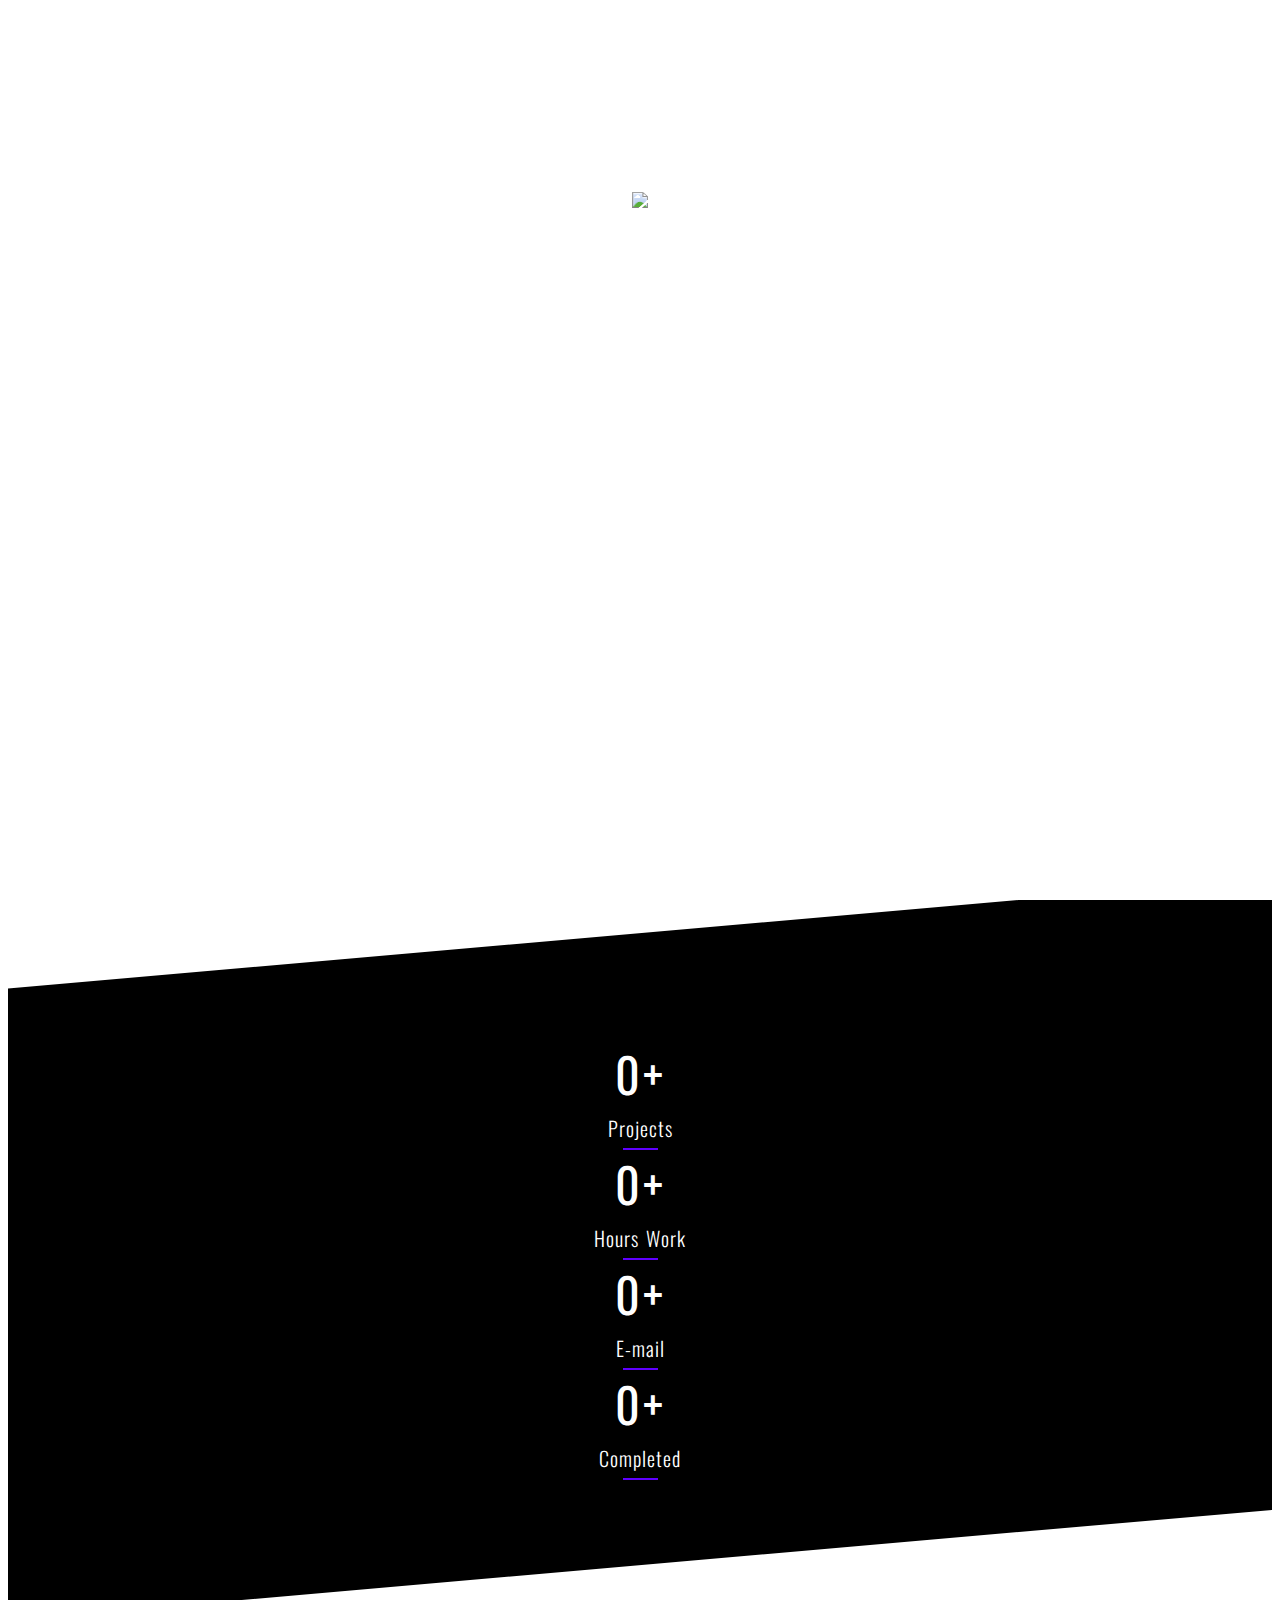
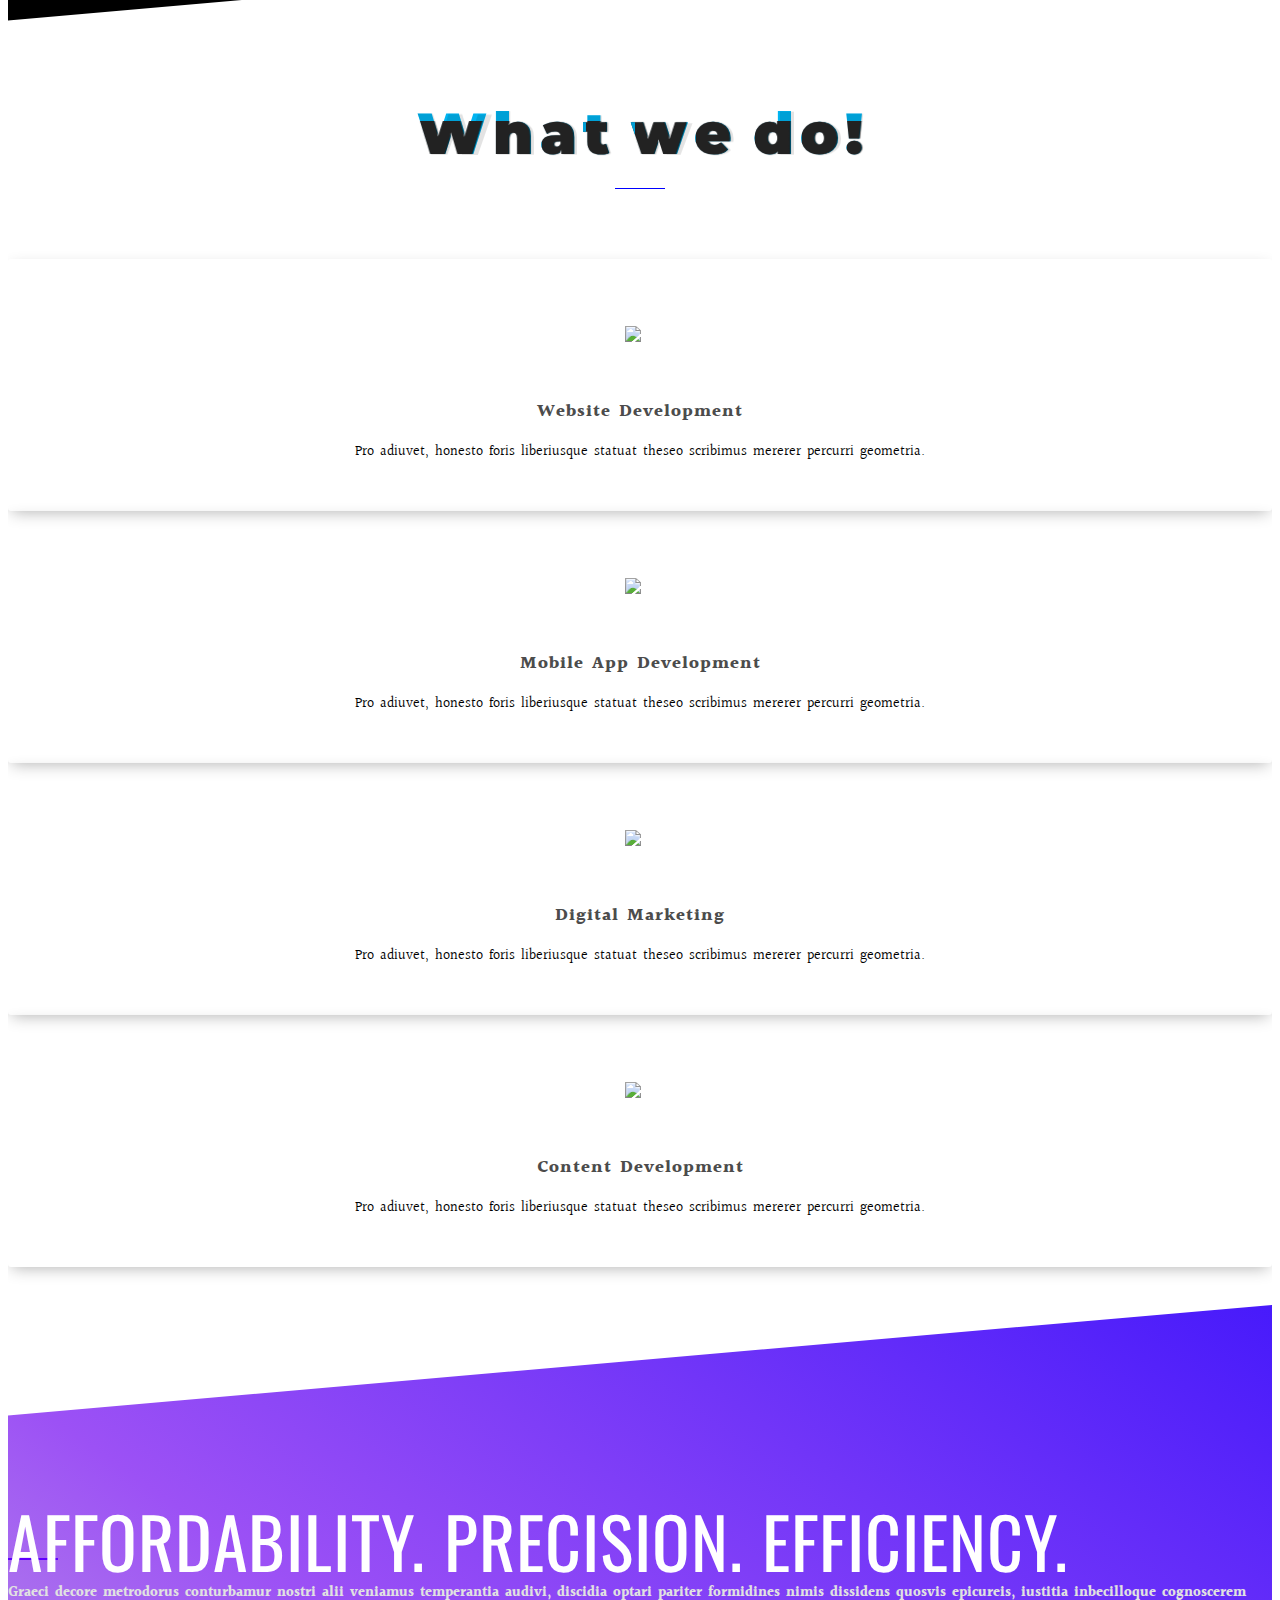
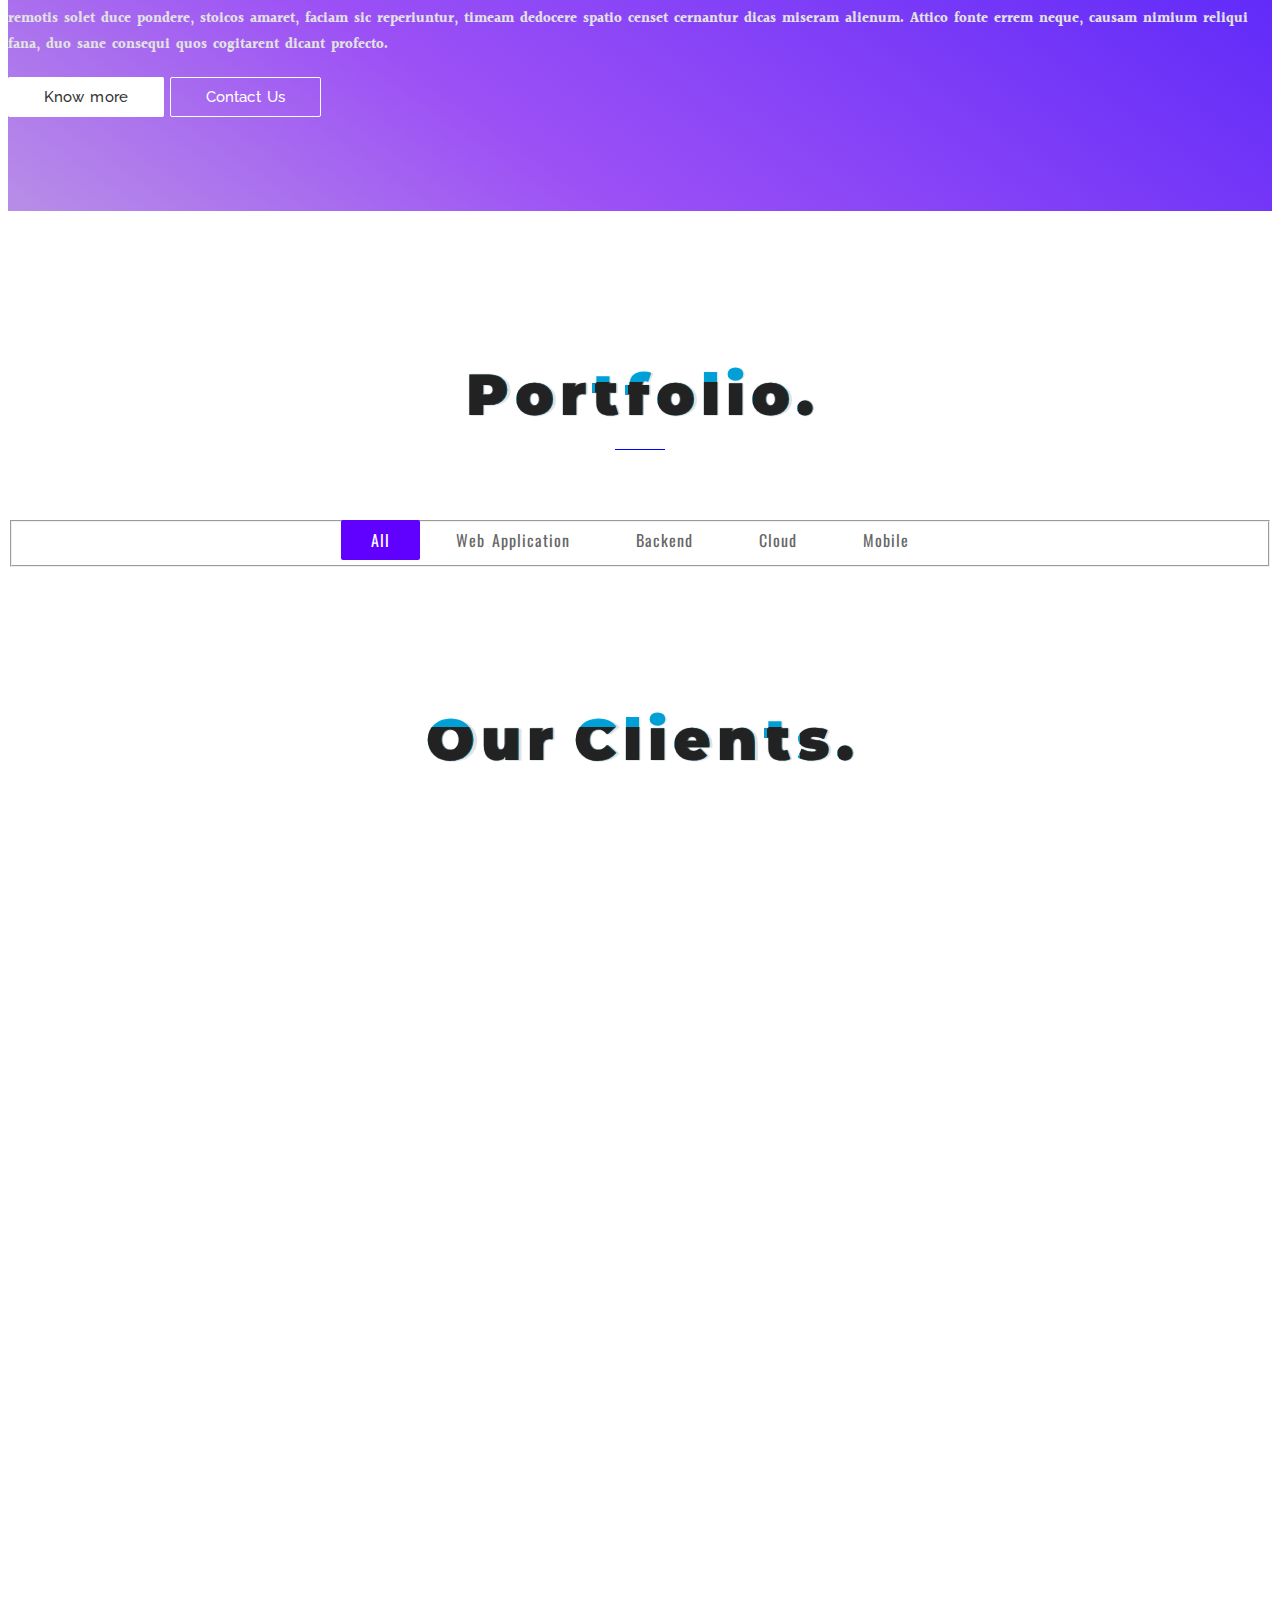
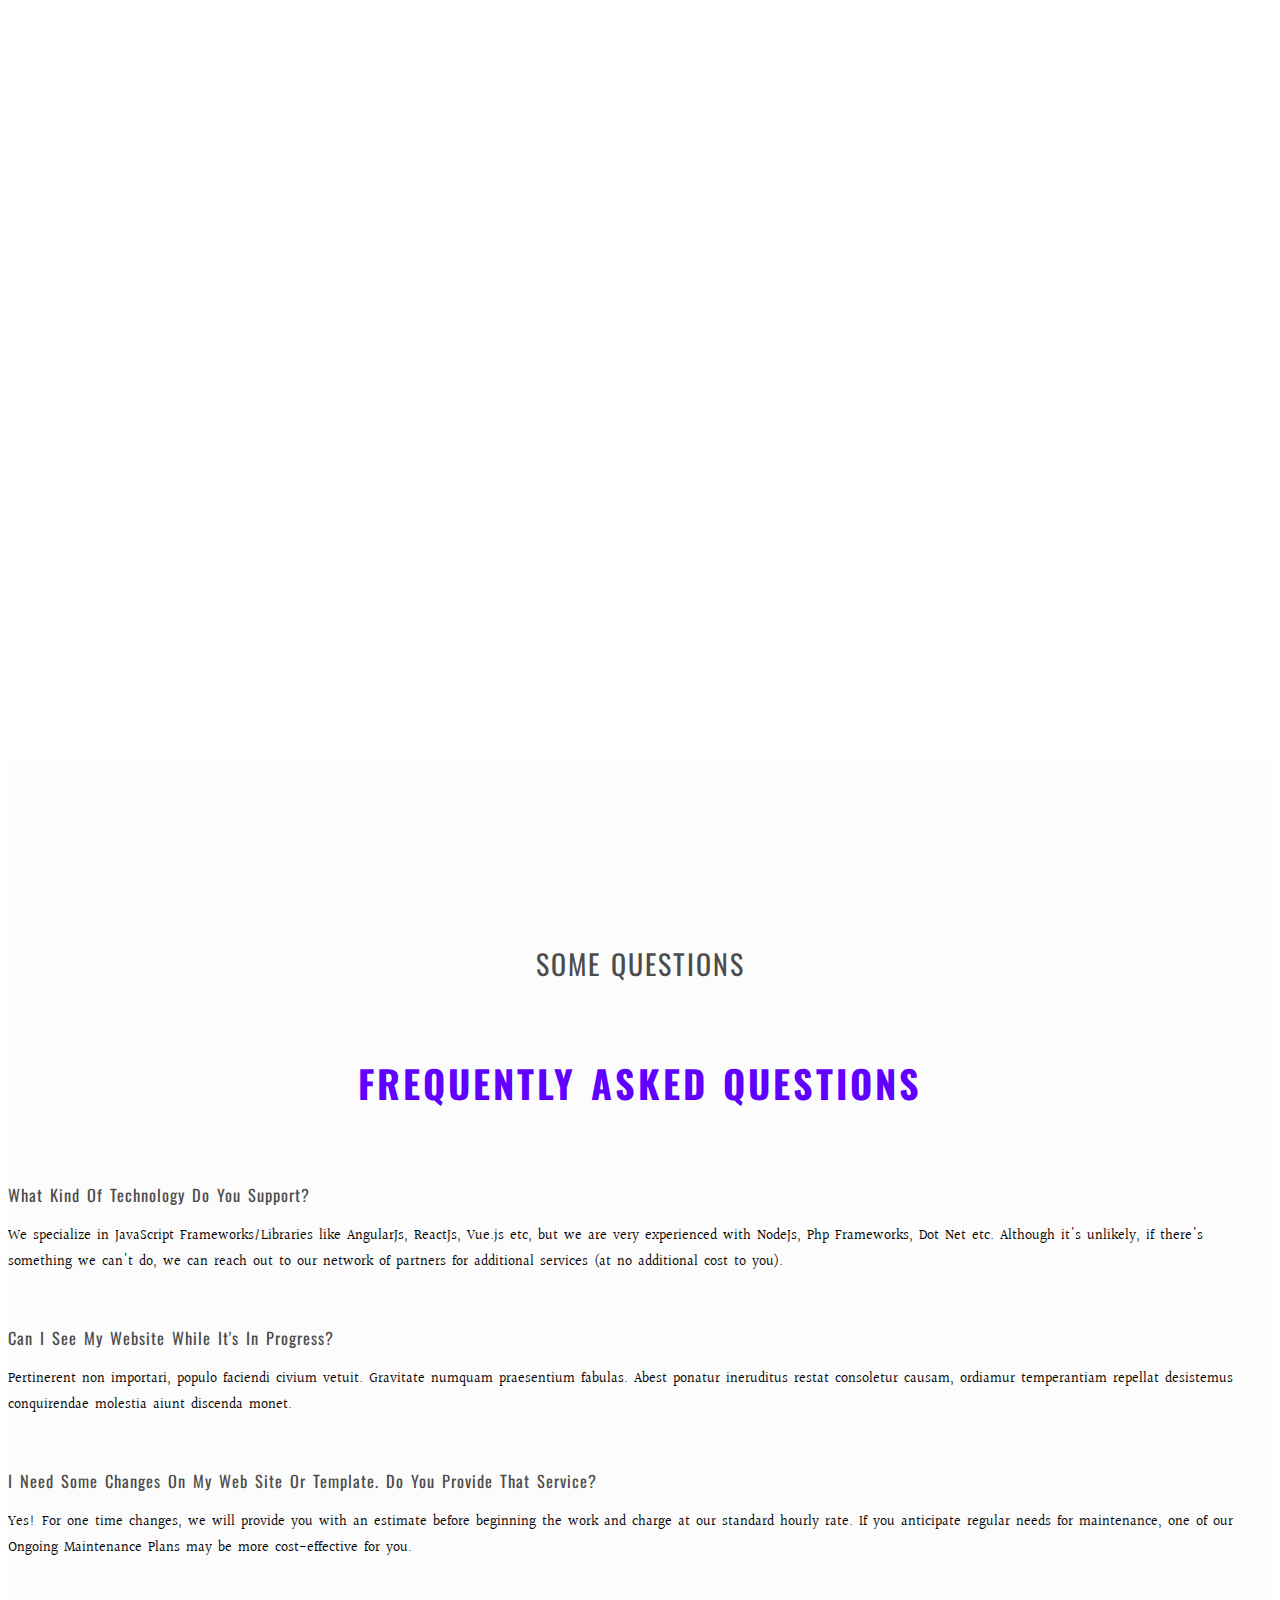
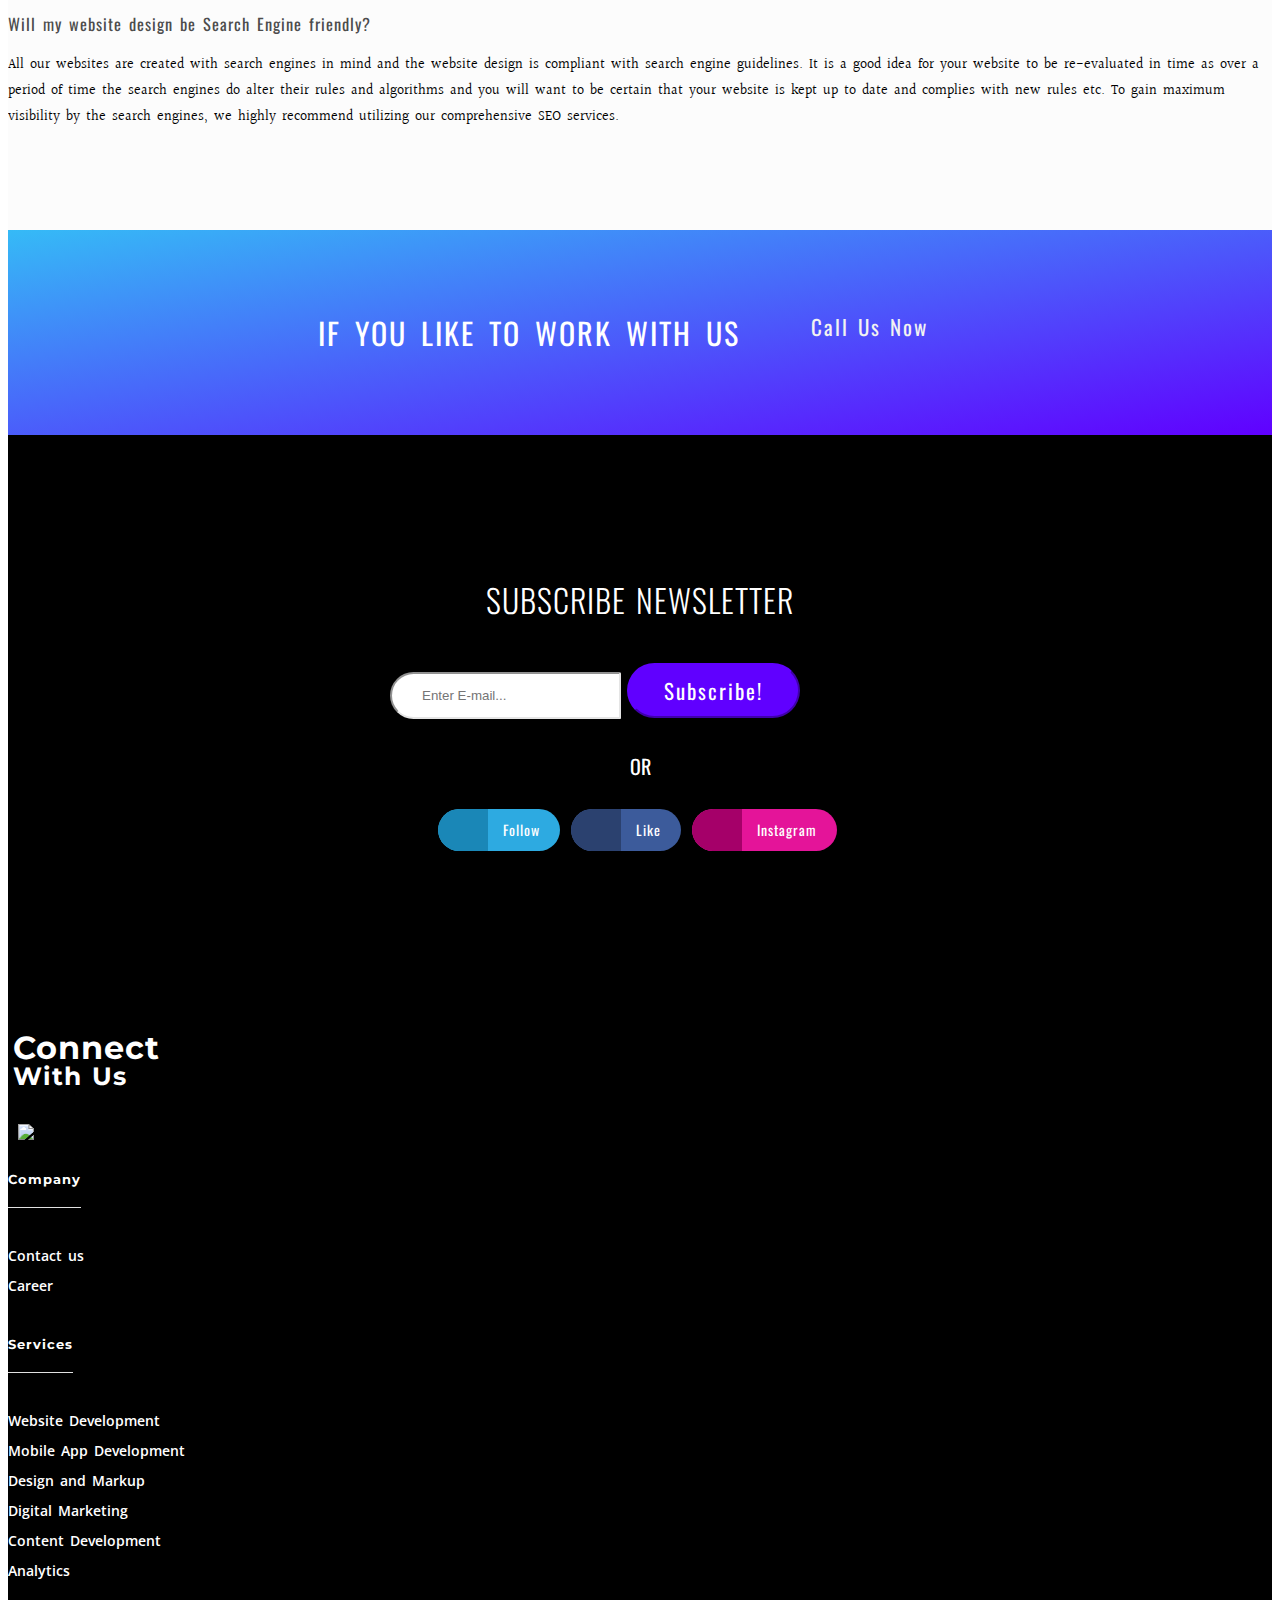
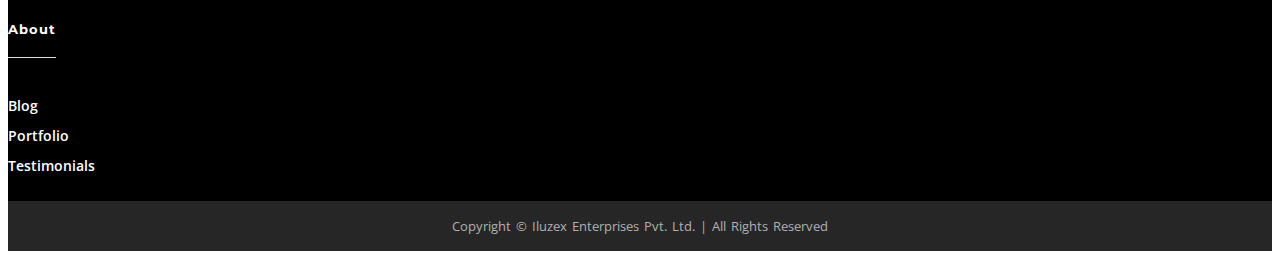
==== commit cfdaecc3: ".." ====
--- a/index.html
+++ b/index.html
@@ -35,7 +35,11 @@
 		<script src="js/respond.min.js"></script>
 		<![endif]-->
 	</head>
-	<body data-spy="scroll" data-target=".main-nav">
+	<body data-spy="scroll" data-target=".main-nav" >
+
+		<div id="pre-loader">
+			<img src="images/loader.gif" class="pre-loader-img">
+		</div>
 
 		<header class="st-navbar">
 			<nav class="navbar navbar-default navbar-fixed-top clearfix" role="navigation">
@@ -54,7 +58,6 @@
 					<div class="collapse navbar-collapse main-nav" id="sept-main-nav">
 						<ul class="nav navbar-nav navbar-right">
 							<li class="active"><a href="#home">Home</a></li>
-							<li><a href="#about">About</a></li>
 							<li class="nav-hover"><a href="#service">Service <i class="fas fa-angle-down nav-icon"></i></a>
 								<ul class="nav-dropdown">
 									<li><a href="#">Website Development</a></li>
@@ -68,6 +71,8 @@
 							<li><a href="#portfolio">Portfolio</a></li>
 							<li><a href="#pricing">Pricing</a></li>
 							<li><a href="#blog">Blog</a></li>
+							<li><a href="#products">Our Products</a></li>
+							<li><a href="#about">About</a></li>
 							<li><a href="#contact">Contact Us</a></li>
 						</ul>
 					</div><!-- /.navbar-collapse -->
@@ -80,6 +85,18 @@
 			<!--<img src="images/basenew.png" class="base">-->
 				<div>
 					<ul id="scene" class="scene">
+						<div class="dis-mob">
+							<div class="header">
+								
+								<div class="text-box">
+									<h1 class="heading-primary">
+										<span class="heading-primary-main">Infinity Shark</span>
+										<span class="heading-primary-sub">The secondary heading</span>
+									</h1>
+									<a href="#" class="btn btn-white btn-animated">Some Call to action here</a>
+								</div>
+							</div>
+						</div>
 						<!-- <li class="layer" data-depth="0.00"><img src="images/base.png" class="l1Base"></li> -->
 						<li class="layer" data-depth="0.20"><img src="images/inkPatch.png" class="img-responsive" class="l2Inkpatch"></li>
 						<li class="layer" data-depth="0.30"><img src="images/uiuxNew.png" class="img-responsive" class="name"></li>
@@ -1104,10 +1121,8 @@
                         </ul>
                     </div>
                 </div>
-                <div class="row">
-                    <p class="copy-right"> Copyright &copy; Iluzex Enterprises Pvt. Ltd. | All Rights Reserved</p>
-                </div>
-			</div>
+			</div>
+			<p class="copy-right"> Copyright &copy; Iluzex Enterprises Pvt. Ltd. | All Rights Reserved</p>
 		</footer>
 
 		<!-- jQuery (necessary for Bootstrap's JavaScript plugins) -->
--- a/css/style.css
+++ b/css/style.css
@@ -13,6 +13,10 @@
 
 
 /* clip-path: polygon(0 0, 100% 0, 100% 75vh, 0 100%); */
+
+html {
+  overflow-x: hidden;
+}
 
 body {
   font-family: "Halant";
@@ -576,17 +580,21 @@
 .st-navbar-mini .navbar-default .navbar-nav > li.active a:focus,
 .st-navbar-mini .navbar-default .navbar-nav > li.active a:active {
   background-color: rgba(0, 0, 0, 0.5);
-  background: blue;
-  color: #fff;
-}
-
-.st-navbar-mini .navbar-default .navbar-nav  a:hover,
+  background: #804cf5;
+  color: #fff;
+}
+
 .st-navbar-mini .navbar-default .navbar-nav  a:focus,
 .st-navbar-mini .navbar-default .navbar-nav  a:active {
   background-color: rgba(0, 0, 0, 0.5);
-  background: blue;
-  color: #fff;
-}
+  background: #804cf5;
+  color: #fff;
+}
+
+.st-navbar-mini .navbar-default .navbar-nav  a:hover {
+  color: #fff;
+}
+
 .navbar-brand {
   height: auto;
   padding: 27px 15px;
@@ -606,6 +614,8 @@
   padding-left: 20px;
   padding-right: 20px;
   color: #fff;
+  padding-top: 20px;
+  padding-bottom: 20px;
   -webkit-transition: color 0.3s, background-color 0.3s, padding 0.3s;
           transition: color 0.3s, background-color 0.3s, padding 0.3s;
 }
@@ -1905,8 +1915,6 @@
 }
 footer .copy-right {
   background: rgba(255, 255, 255, 0.15);
-  margin-left: -12%;
-  margin-right: -12%;
   text-align: center;
   color: #b1b1b1;
   padding: 12px;
@@ -1914,11 +1922,61 @@
   margin-bottom: 0;
   font-family: "Open Sans", sans-serif;
 }
-@media (min-width: 768px) {
-  .navbar-nav > li > a {
-    padding-top: 41px;
-    padding-bottom: 41px;
-  }
+
+@font-face {
+  font-family: abovefont;
+  src: url("../fonts/abovefont.ttf");
+}
+
+@media (max-width: 768px) {
+
+  #scene {
+    height: 650px;    
+  }
+
+  .dis-mob h1 {
+    font-family: "abovefont";
+    font-weight: 900;
+    color: #fff;
+    font-size: 70px;
+    text-align: center;
+    margin: 0;
+    padding: 15px 0;
+  }
+
+  .dis-mob h1 span {
+    display: block;
+    text-align: right;
+    padding-right: 15px;
+  }
+
+  .navbar-toggle {
+    margin-top: 12px;
+  }
+
+  .navbar-default .navbar-toggle {
+    border-color: #fff;
+  }
+
+  .navbar-default .navbar-toggle .icon-bar {
+    background-color: #fff;
+  }
+
+  .navbar-default .navbar-collapse, .navbar-default .navbar-form {
+    background: rgba(0, 0, 0, 0.8);
+    box-shadow: 0 3px 15px -5px rgba(0, 0, 0, 0.5);
+  }
+
+  .navbar-default .navbar-nav > li > a {
+    color: #fff;
+    padding: 15px 40px;
+  }
+
+  .navbar-default .navbar-nav > li > a:hover {
+    background: rgba(96, 0, 255);
+    color: #fff;
+  }
+
   .st-navbar-mini .navbar-default .navbar-nav > li > a {
     padding-top: 20px;
     padding-bottom: 20px;
@@ -2206,18 +2264,17 @@
 
 .nav-dropdown {
   background: #232f3e;
-  border-left: 5px solid blue;
+  border-left: 5px solid #804cf5;
   position: absolute;
   width: 300px;
   padding: 10px 0;
-  /* margin-left: -100px; */
-  margin-top: -2px;
   height: 0;
   display: none;
   animation-name: nav-dropdown-anim;
   animation-duration: 0.5s;
   transition: all 0.5s ease-in-out;
   overflow: hidden;
+  z-index: 99;
 }
 
 @keyframes nav-dropdown-anim {
@@ -2478,6 +2535,24 @@
           transform: none;
 }
 
+.header {
+  display: none;
+}
+
+#pre-loader {
+  position: fixed;
+  top: 0;
+  left: 0;
+  bottom: 0;
+  right: 0;
+  text-align: center;
+  background: #fff;
+  z-index: 99999999;
+}
+
+#pre-loader img {
+  margin-top: 15%;
+}
 
 @media (max-width: 500px) {
   .foo .letter {
@@ -2549,6 +2624,117 @@
     width: 100px;
   }
 
+  footer h1 {
+    text-align: center;
+  }
+
+  footer h1:after {
+    left: 100px;
+    top: -100px;
+  }
+
+  .navbar-brand {
+    padding: 10px;
+  }
+
+  .navbar-brand img {
+    height: 50px;
+  }
+
+  .layer {
+    display: none !important;
+  }
+
+  .parallax {
+    overflow: hidden;
+  }
+
+
+  div.header {
+    display: block;
+    height: 100vh;
+    background-image: 
+    linear-gradient(to right bottom, 
+     rgba(76, 216, 255, 0.8),
+     rgba(30, 108, 217, 0.8)),
+     url('https://images.pexels.com/photos/213399/pexels-photo-213399.jpeg');
+    
+  background-size: cover;
+    background-position: top;
+    position: relative;
+  
+    /* clip-path: polygon(0 0, 100% 0, 100% 75vh, 0 100%); */
+  }
+  
+  .brand-box {
+    position: absolute;
+    top: 40px;
+    left: 40px;
+  }
+  
+  .brand { font-size: 20px; }
+  
+  .text-box {
+    position: absolute;
+    top: 50%;
+    left: 50%;
+    transform: translate(-50%, -50%);
+    text-align: center;
+  }
+  
+  .heading-primary {
+    color: #fff;
+    text-transform: uppercase;
+  
+    backface-visibility: hidden;
+    margin-bottom: 30px;
+  }
+  
+  .heading-primary-main {
+    display: block;
+    font-size: 26px;
+    font-weight: 400;
+    letter-spacing: 5px;
+  }
+  
+  .heading-primary-sub {
+    display: block;
+    font-size: 18px;
+    font-weight: 700;
+    letter-spacing: 7.4px;
+  }
+  
+  .btn:link,
+  .btn:visited {
+    text-transform: uppercase;
+    text-decoration: none;
+    padding: 10px 20px;
+    display: inline-block;
+    border-radius: 100px;
+    transition: all .2s;
+    position: relative;
+  }
+  
+  .btn:hover {
+    transform: translateY(-3px);
+    box-shadow: 0 10px 20px rgba(0, 0, 0, 0.2);
+  }
+  
+  .btn:active {
+    transform: translateY(-1px);
+    box-shadow: 0 5px 10px rgba(0, 0, 0, 0.2);
+  }
+  
+  .btn-white {
+    background-color: #fff;
+    color: #777;
+  font-size: 14px;
+  }
+
+  #pre-loader img {
+    margin-left: -5%;
+  }
+
 }
 
 @media (max-width: 992px) {
@@ -2566,4 +2752,24 @@
     margin-bottom: 20px;
   }
 
+  .navbar-fixed-top .navbar-collapse, .navbar-fixed-bottom .navbar-collapse {
+    max-height: initial;
+  }
+
+  .nav-dropdown {
+    width: 100%;
+  }
+
+}
+
+@media (max-width: 992px) {
+  .navbar-brand {
+    display: none;
+  }
+}
+
+@media (max-width: 768px) {
+  .navbar-brand {
+    display: block;
+  }
 }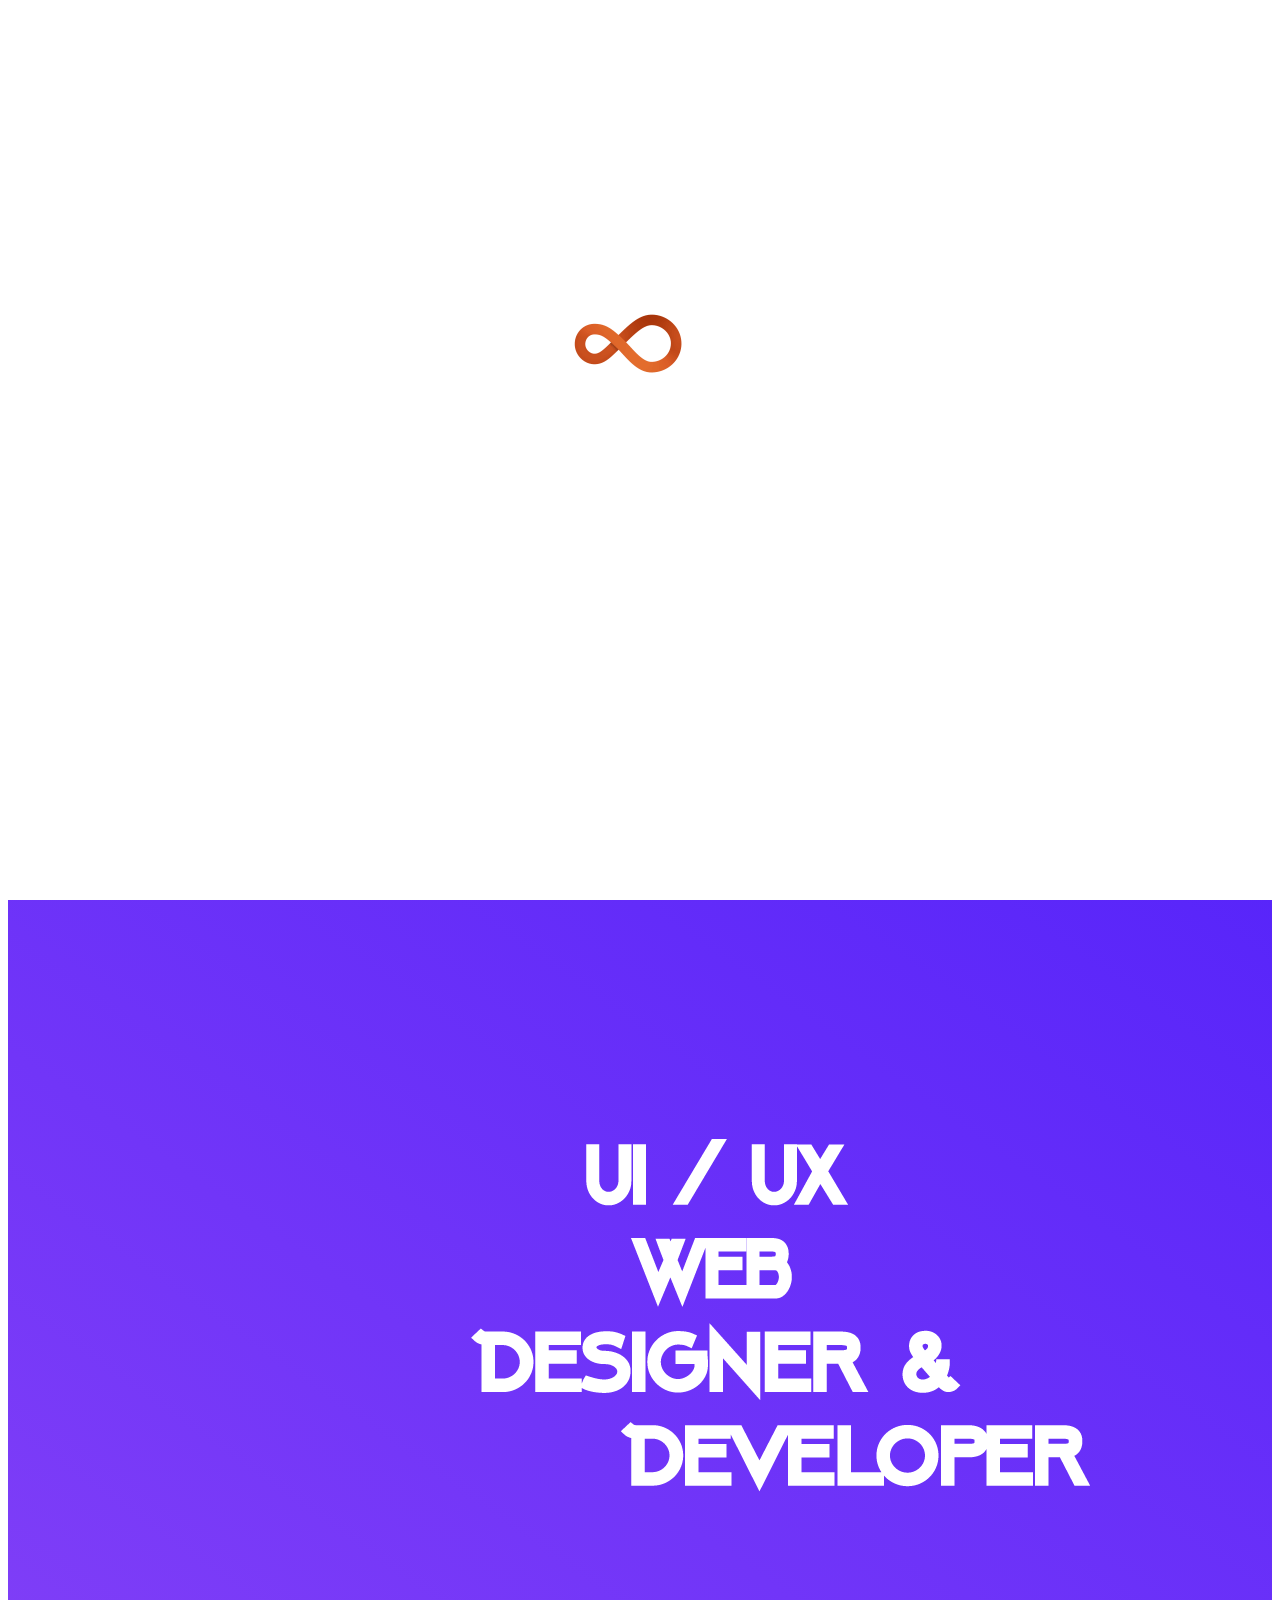
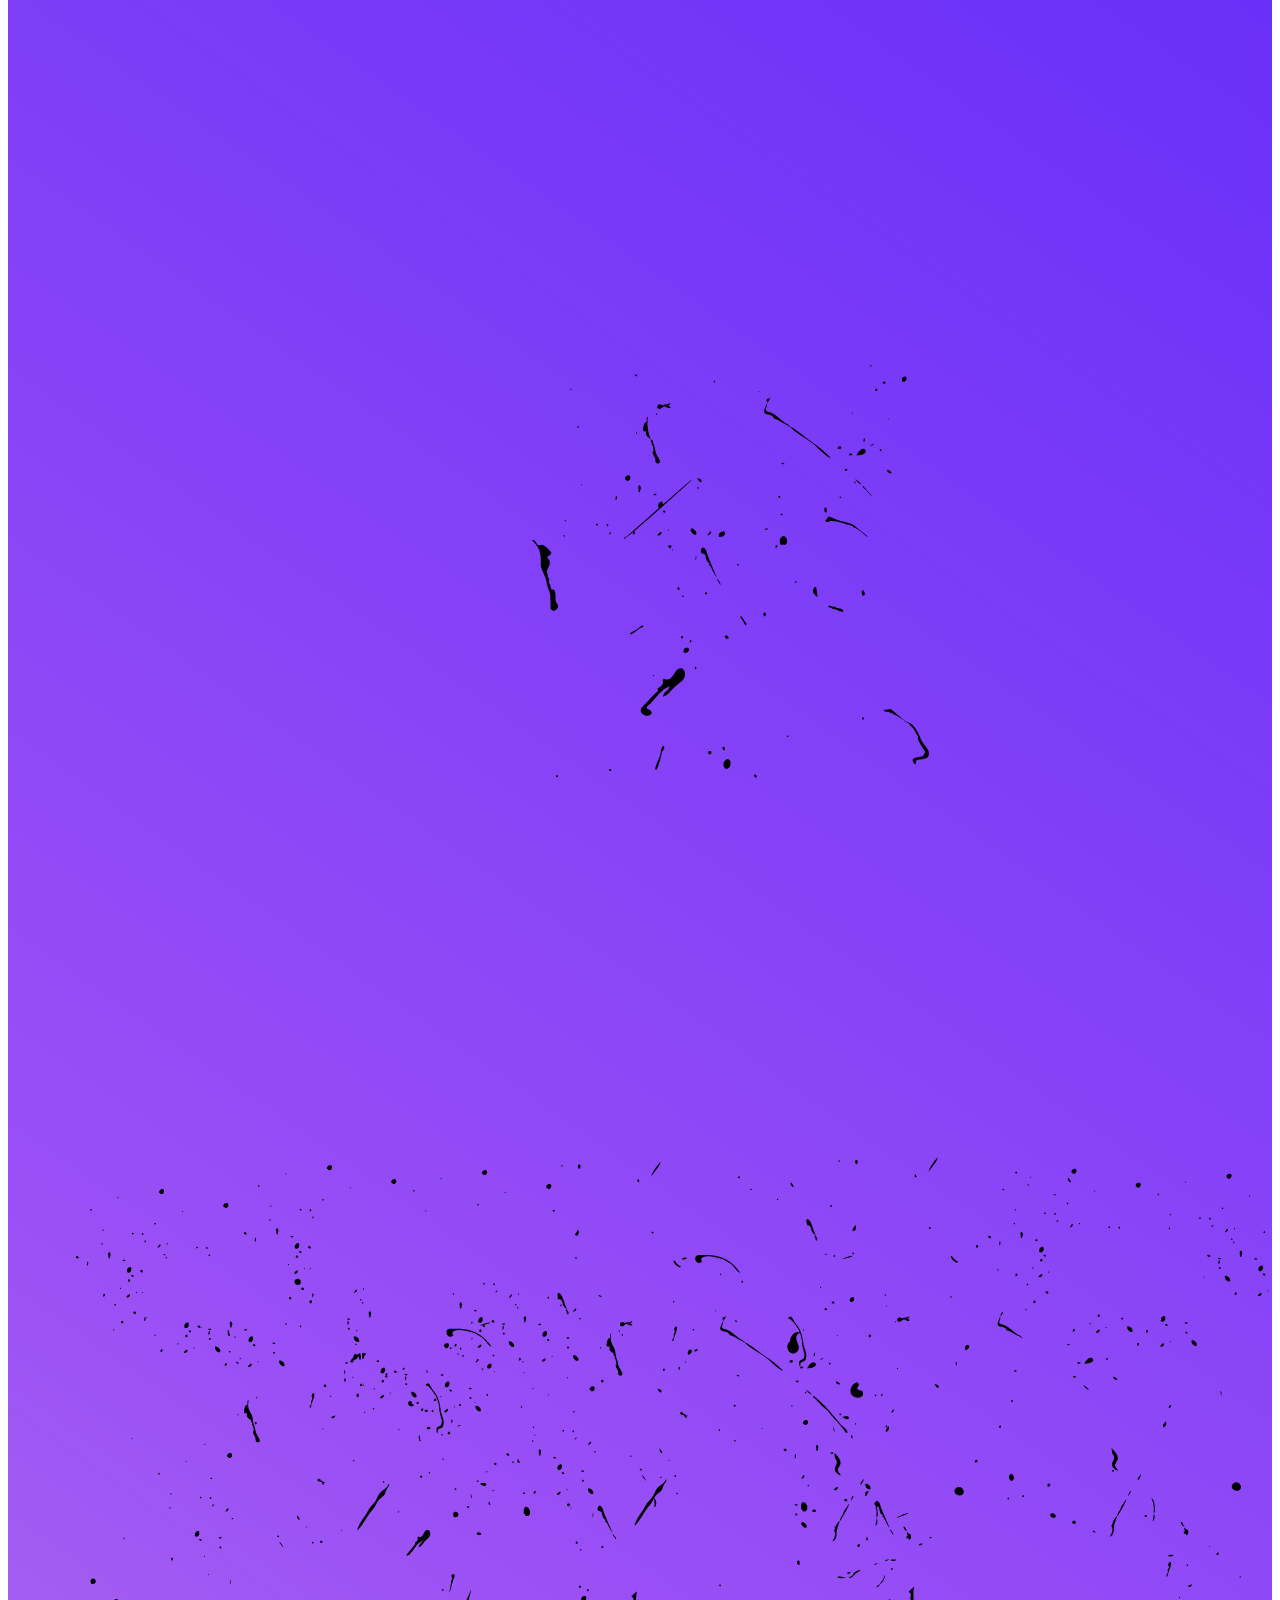
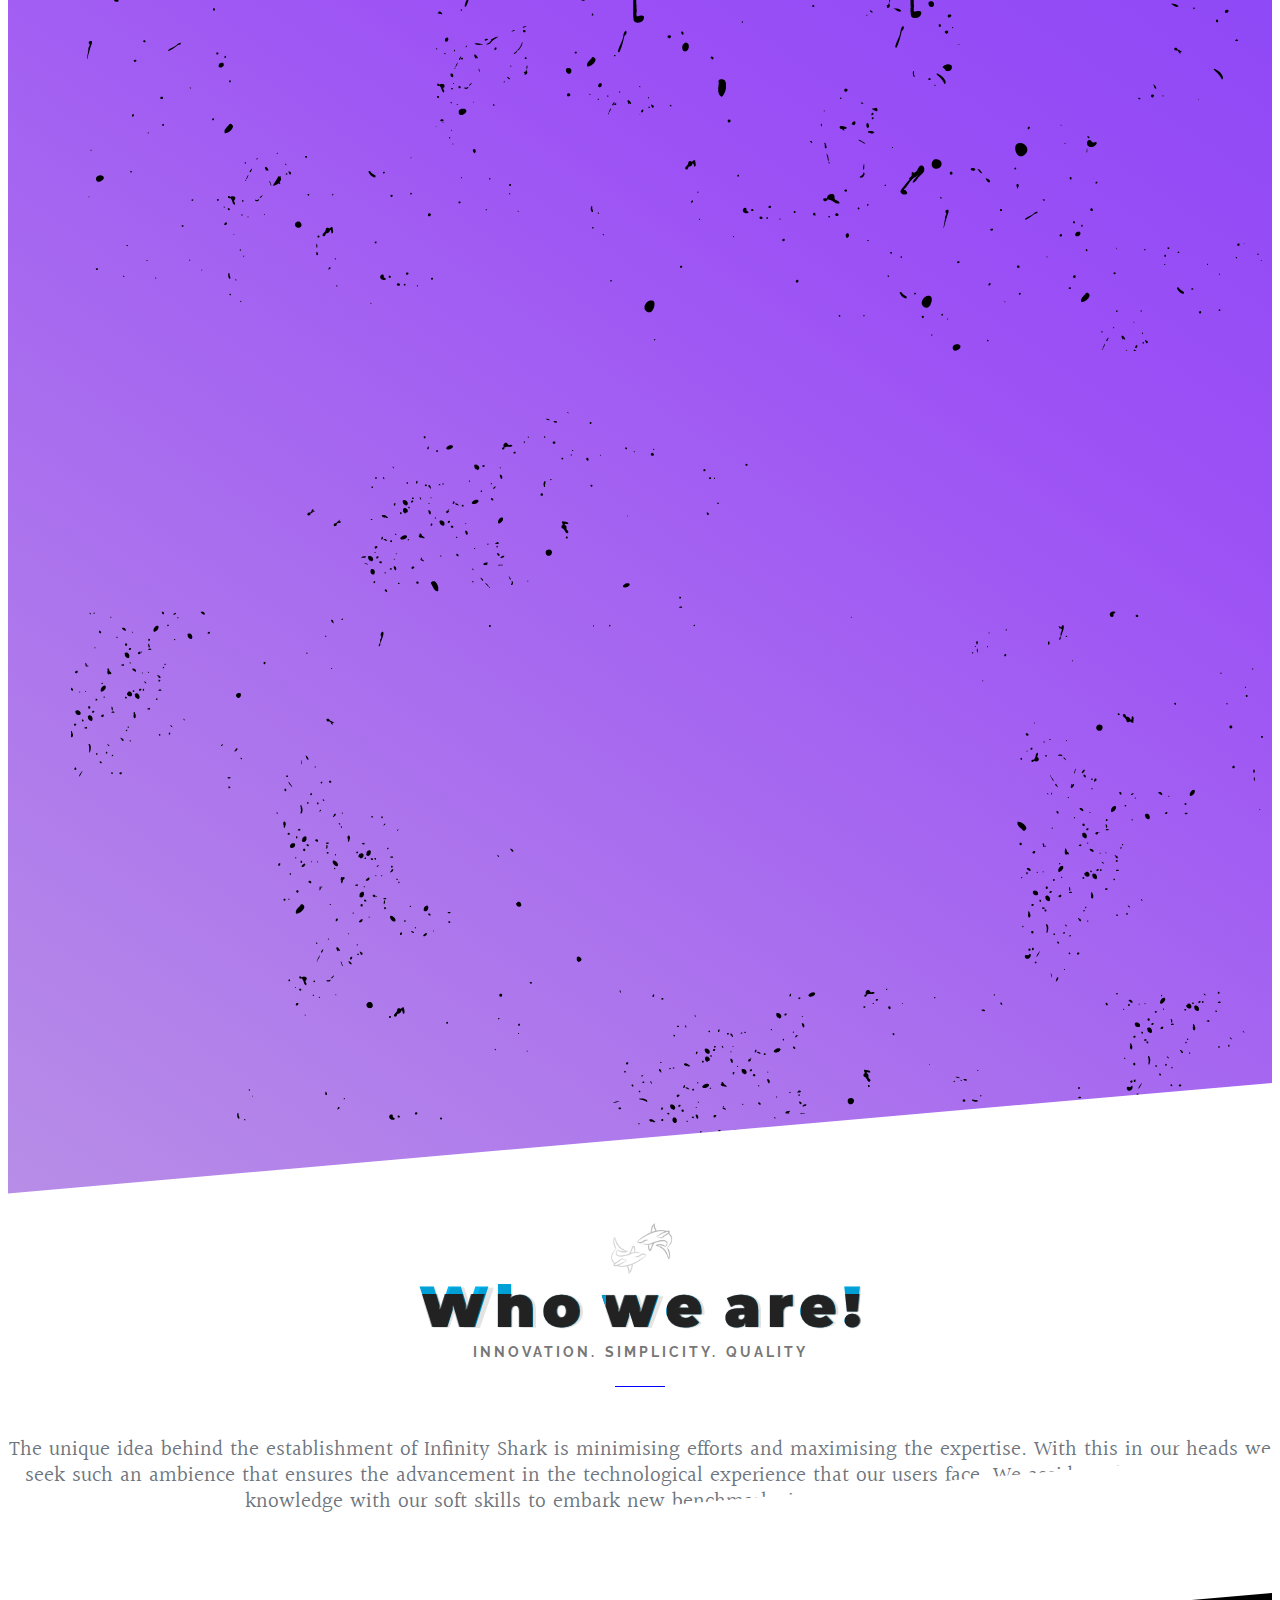
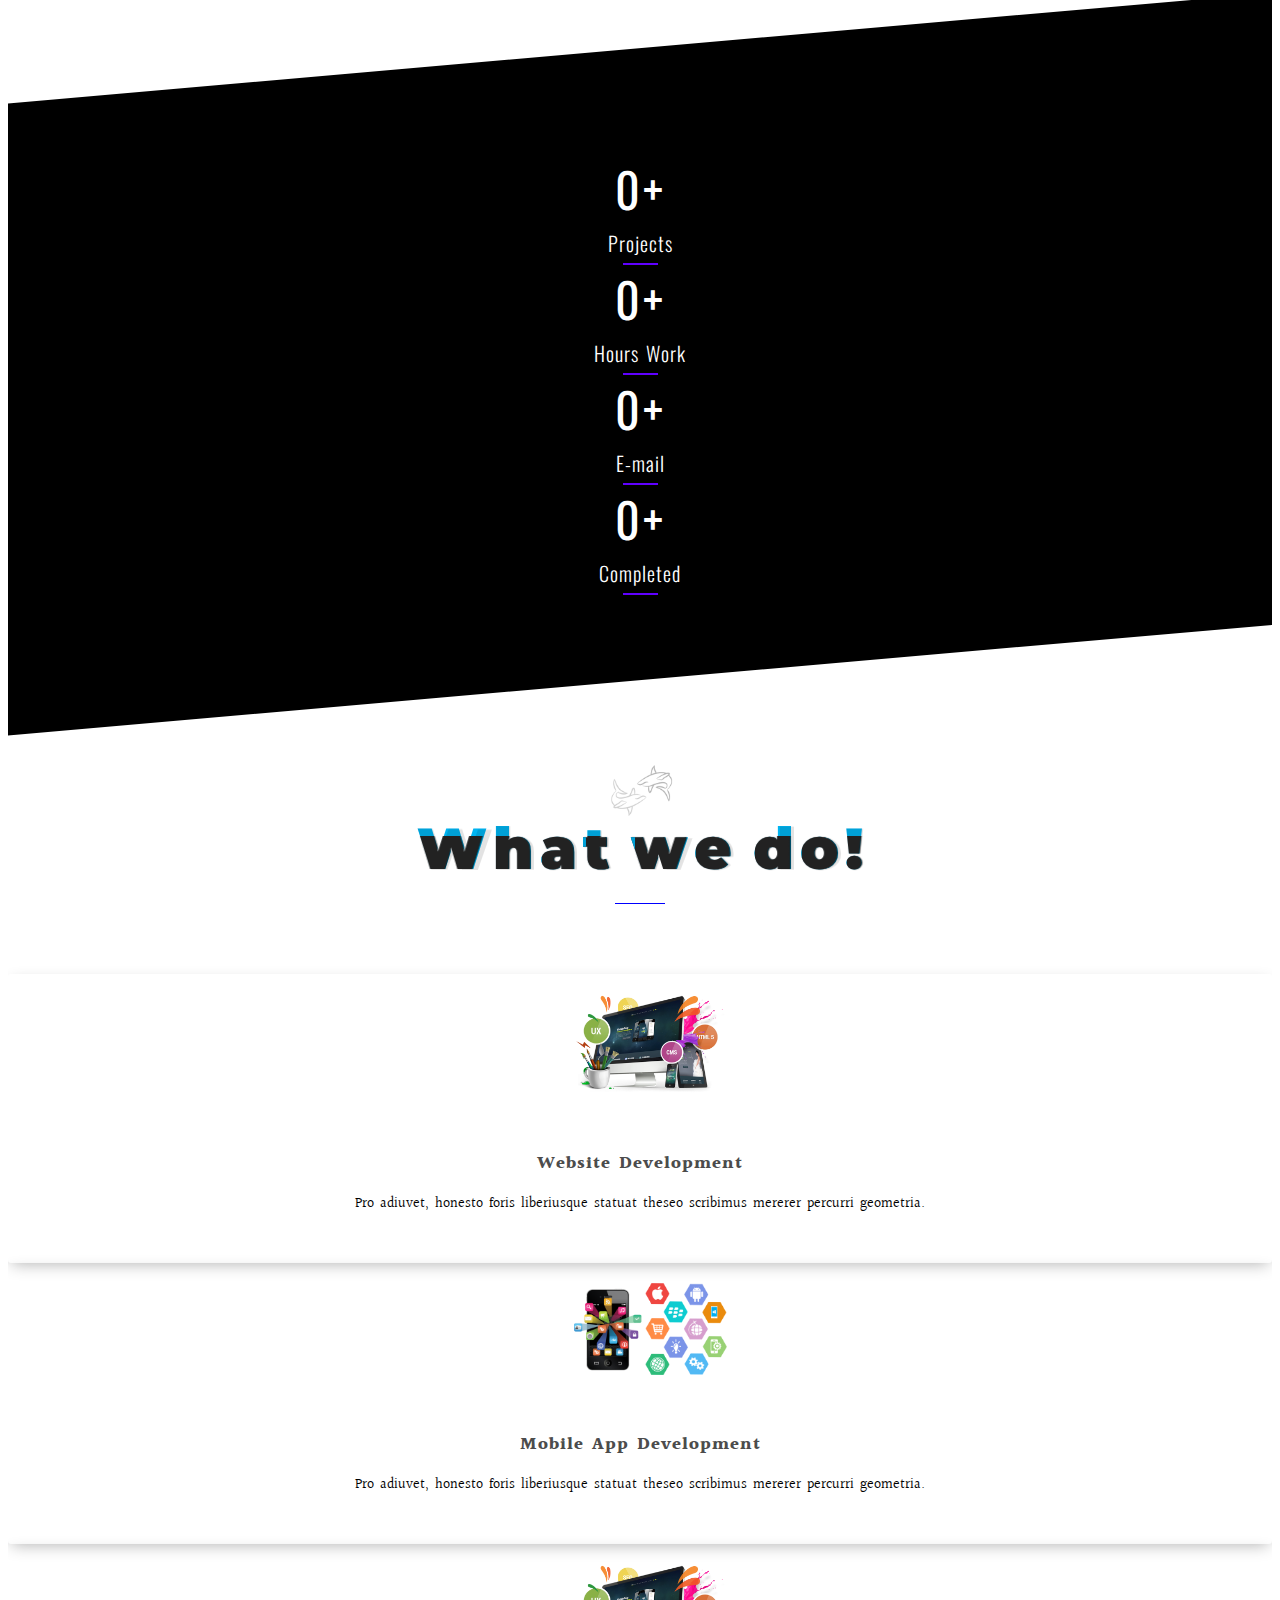
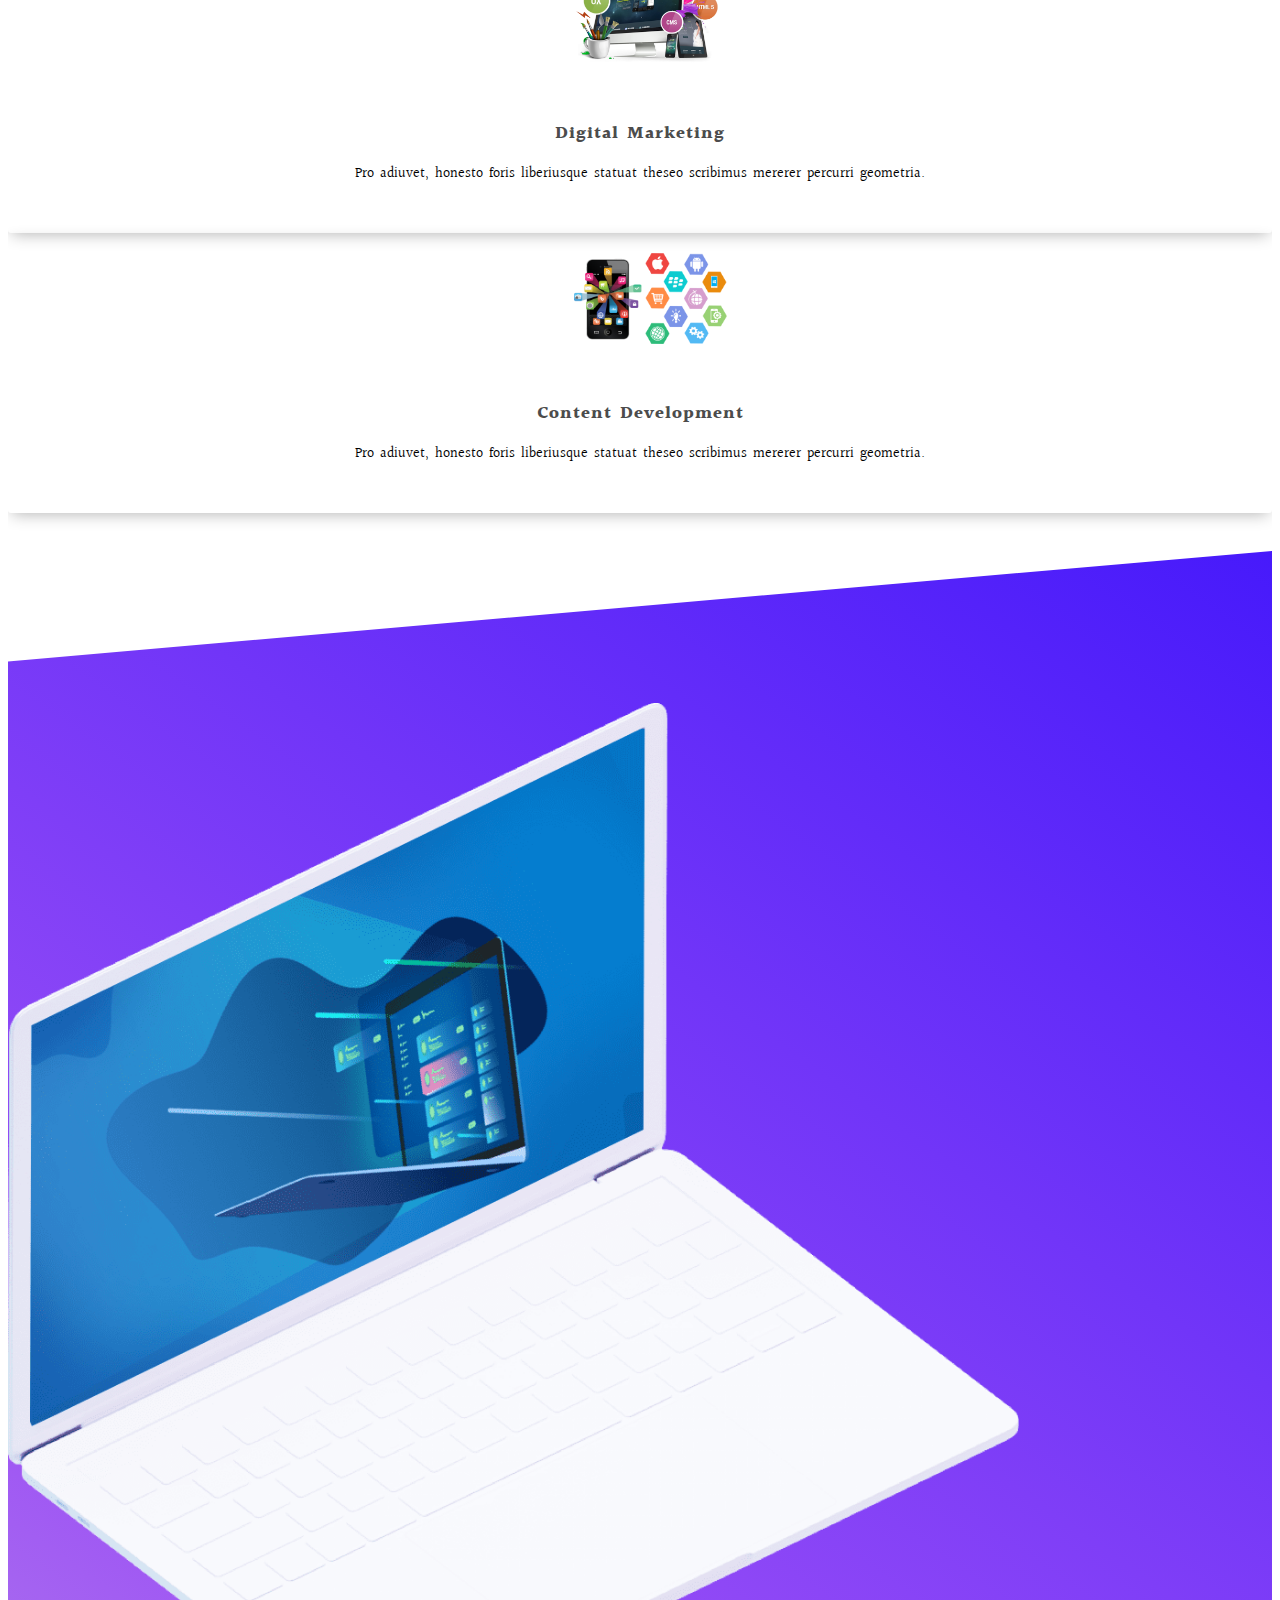
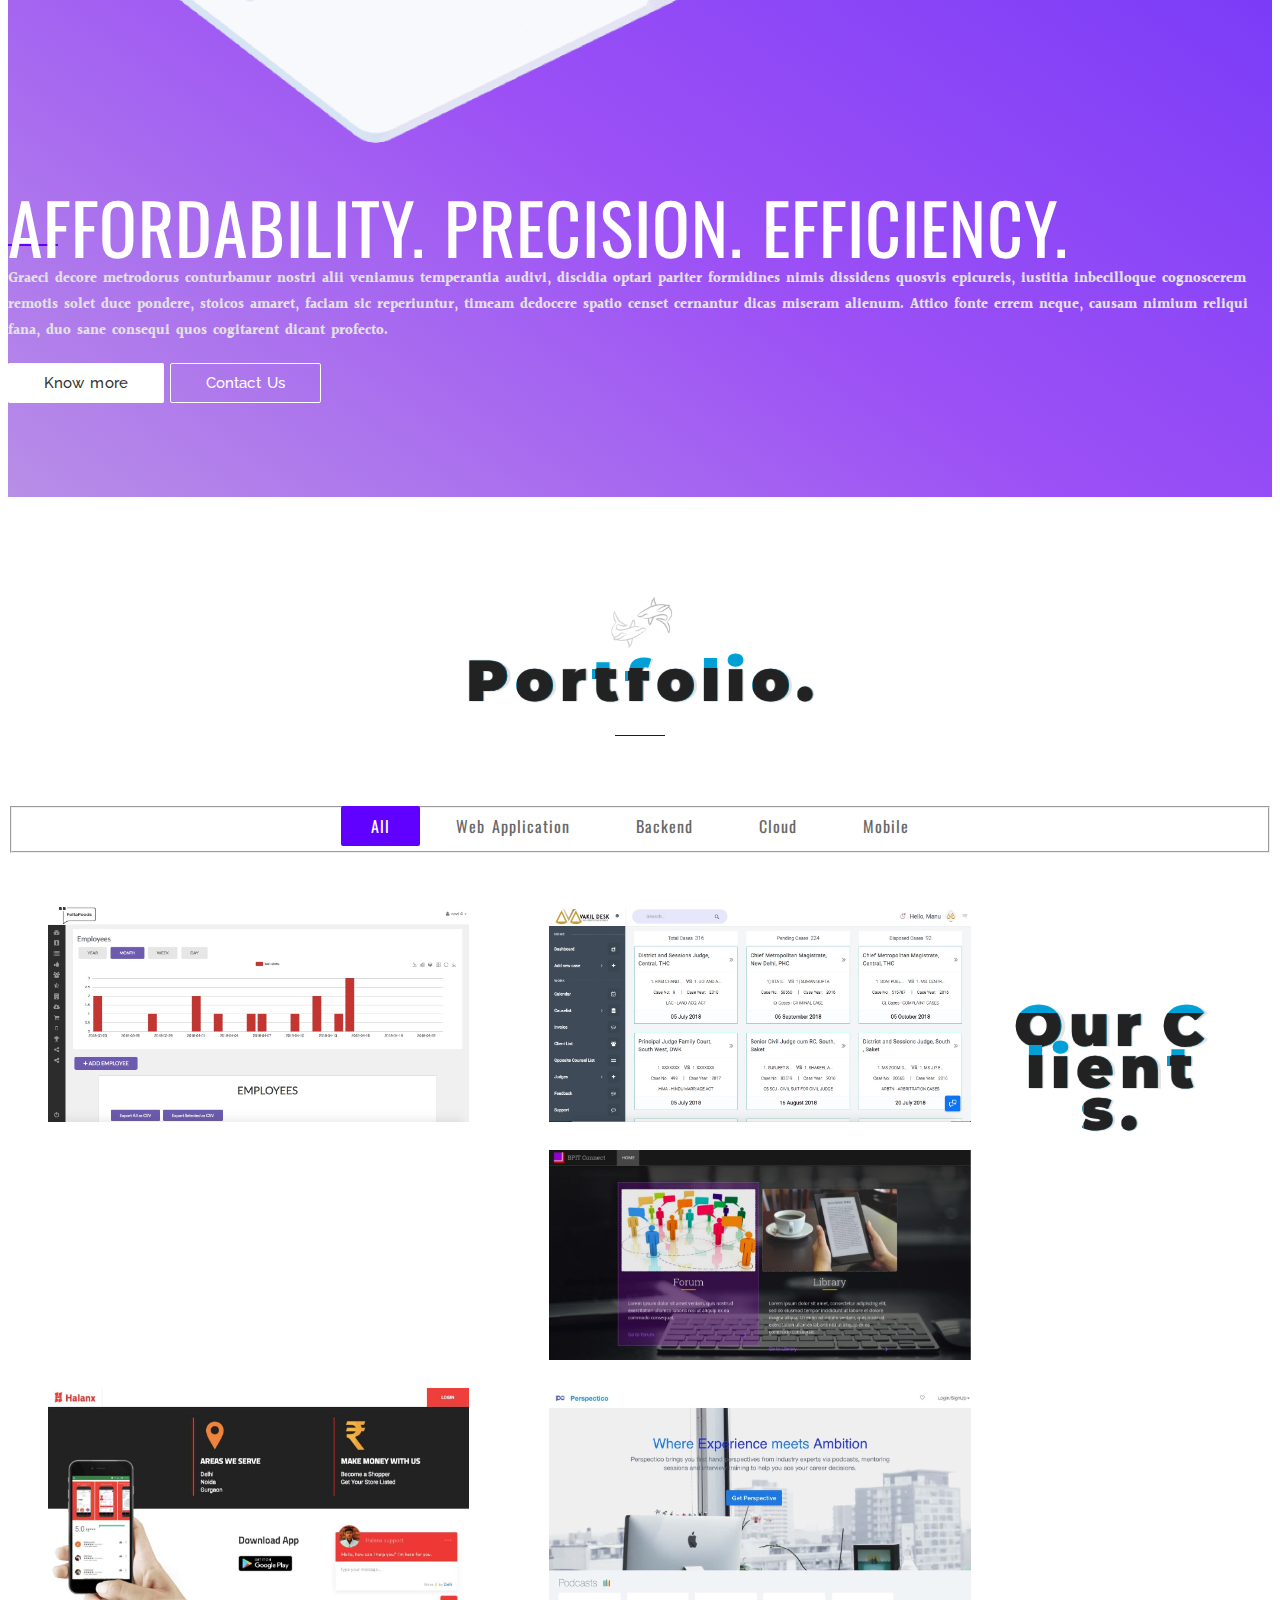
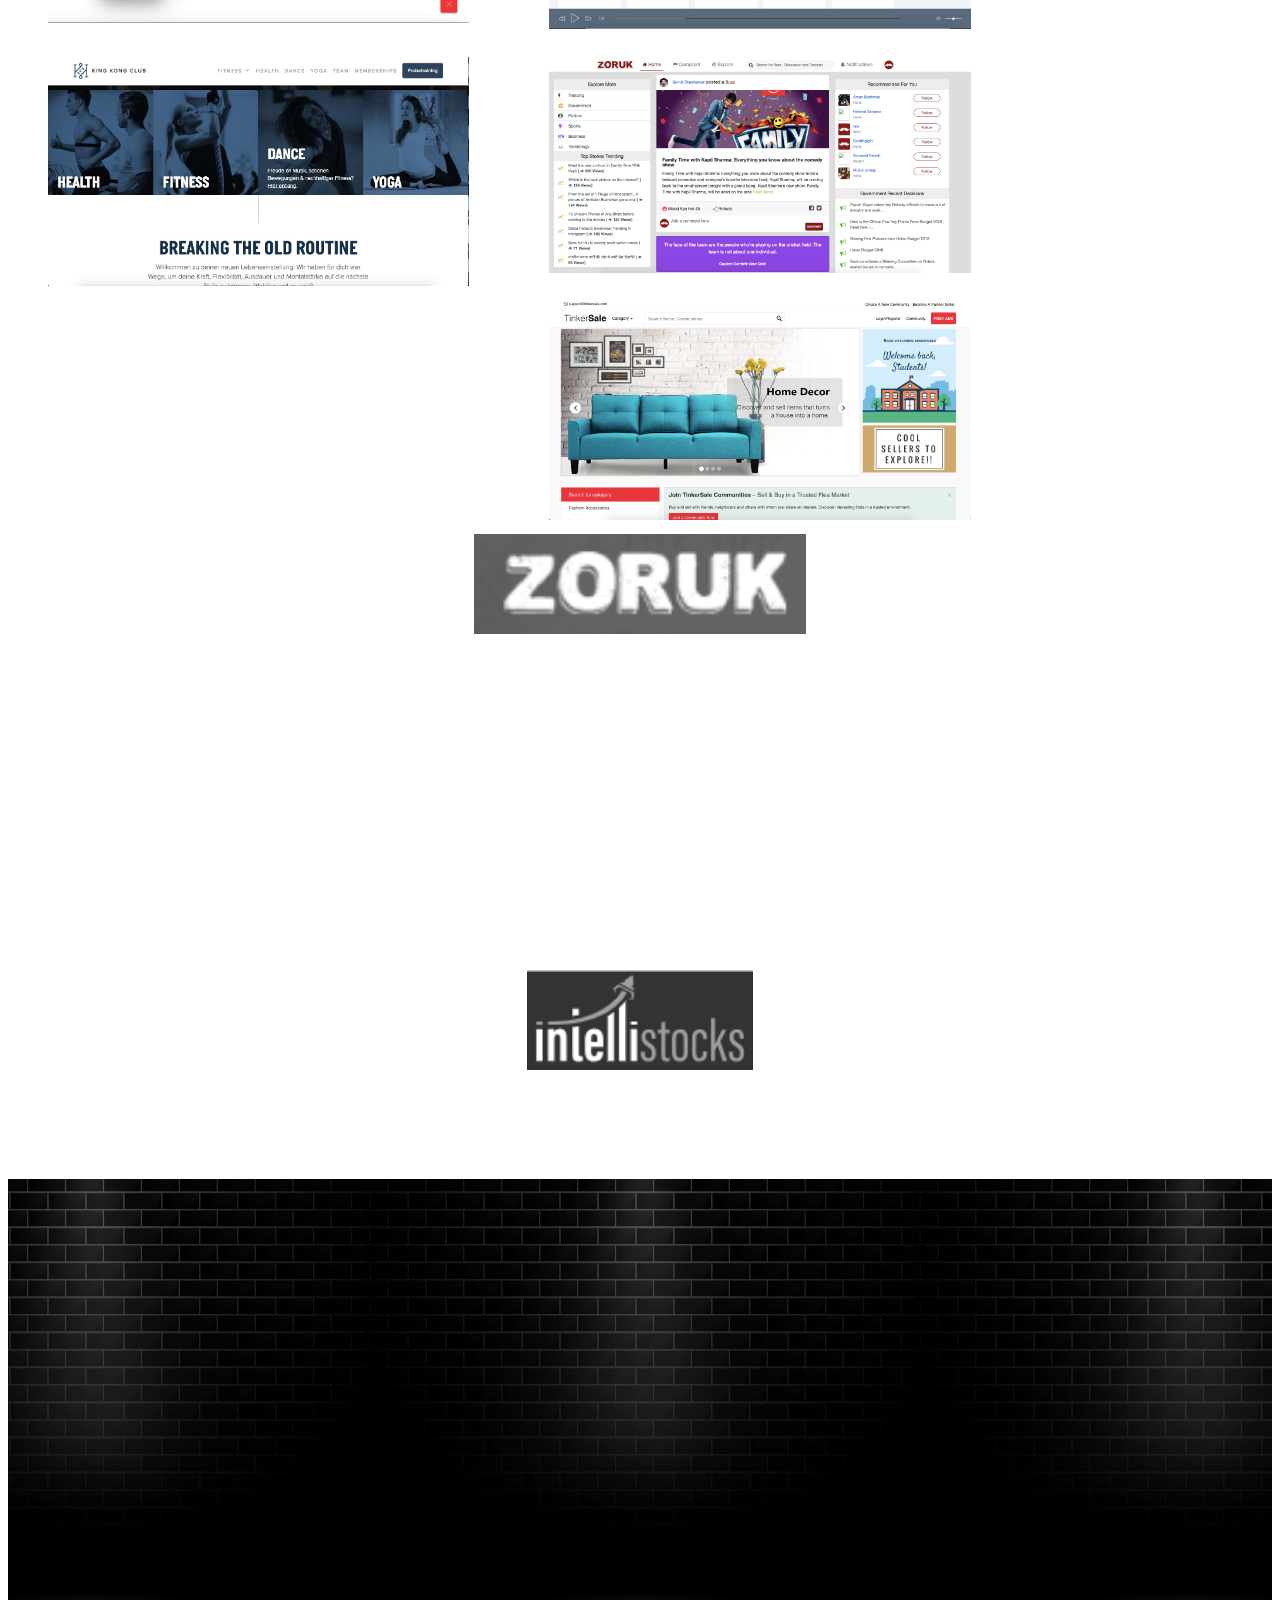
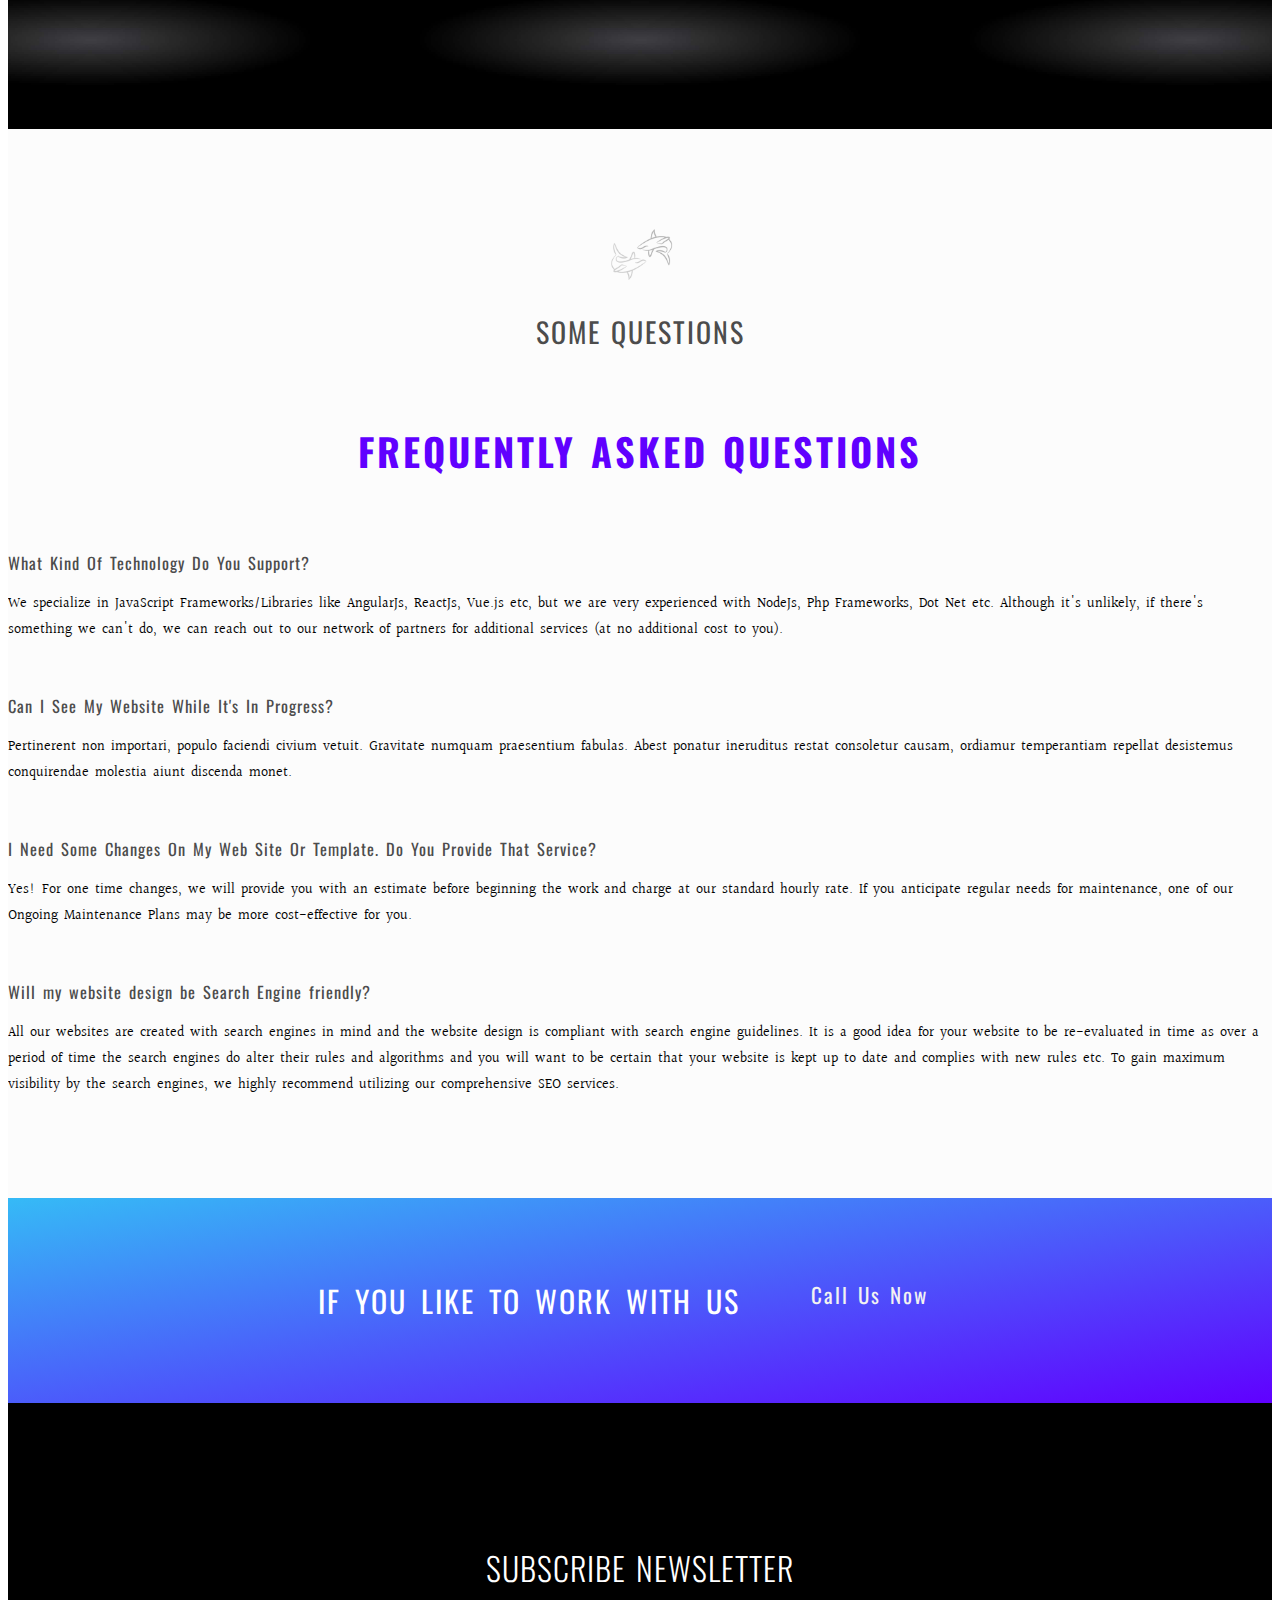
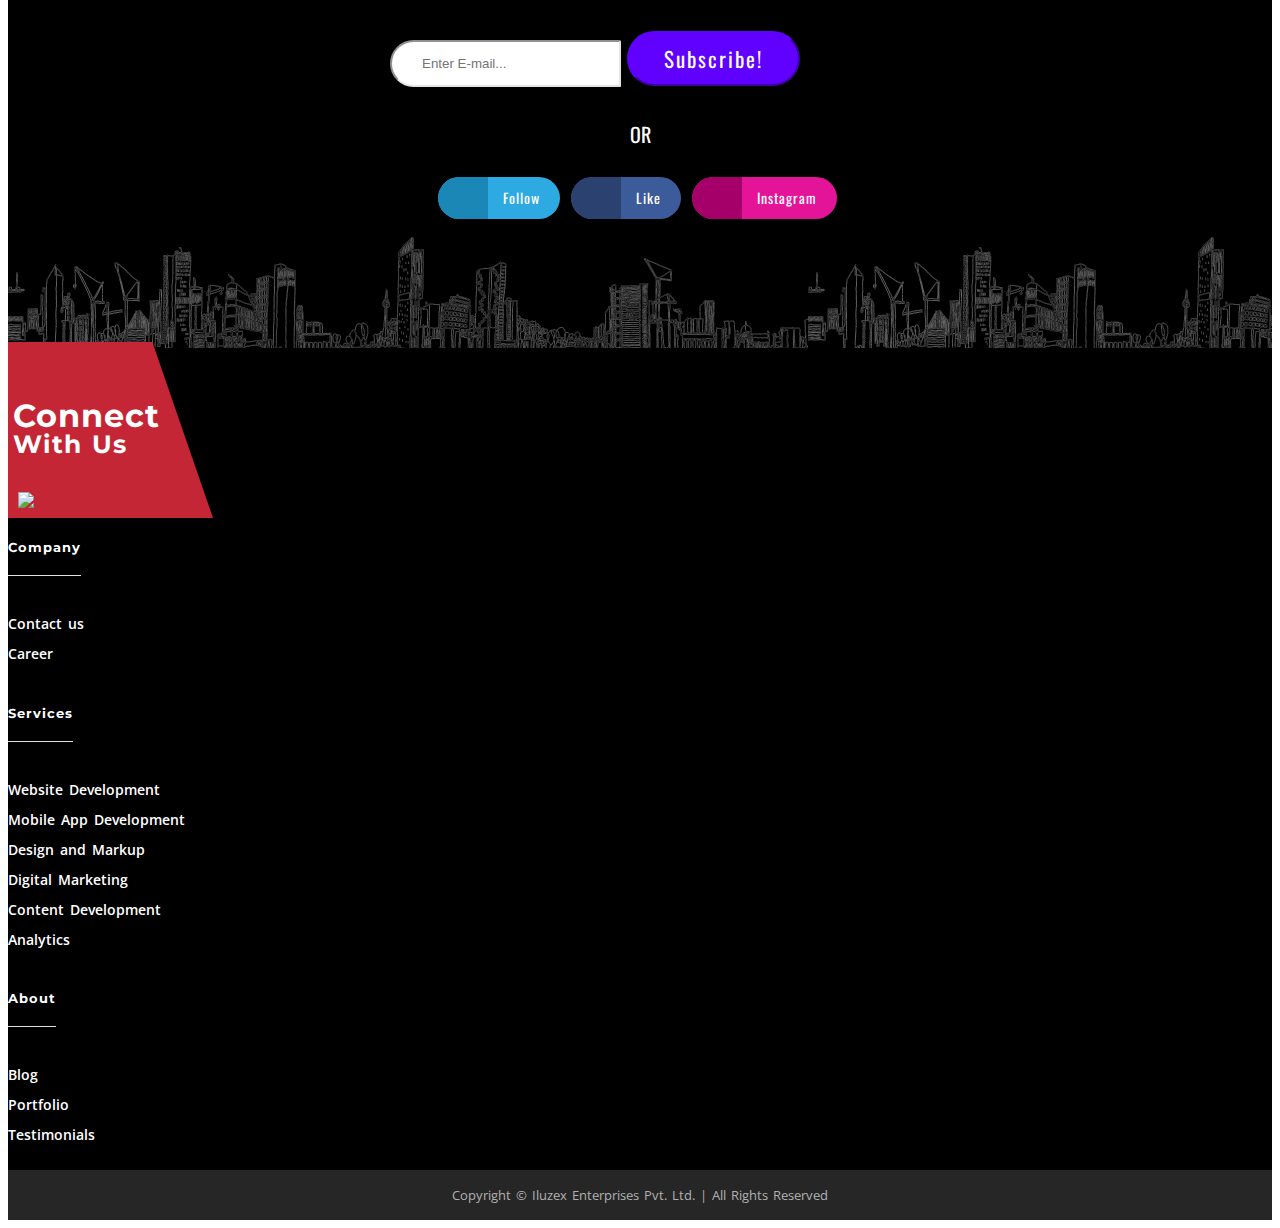
==== commit d188518a: ".." ====
--- a/index.html
+++ b/index.html
@@ -38,7 +38,7 @@
 	<body data-spy="scroll" data-target=".main-nav" >
 
 		<div id="pre-loader">
-			<img src="images/loader.gif" class="pre-loader-img">
+			<img src="images_c/loader.gif" class="pre-loader-img">
 		</div>
 
 		<header class="st-navbar">
@@ -58,6 +58,7 @@
 					<div class="collapse navbar-collapse main-nav" id="sept-main-nav">
 						<ul class="nav navbar-nav navbar-right">
 							<li class="active"><a href="#home">Home</a></li>
+							<li><a href="#about">About</a></li>
 							<li class="nav-hover"><a href="#service">Service <i class="fas fa-angle-down nav-icon"></i></a>
 								<ul class="nav-dropdown">
 									<li><a href="#">Website Development</a></li>
@@ -72,7 +73,6 @@
 							<li><a href="#pricing">Pricing</a></li>
 							<li><a href="#blog">Blog</a></li>
 							<li><a href="#products">Our Products</a></li>
-							<li><a href="#about">About</a></li>
 							<li><a href="#contact">Contact Us</a></li>
 						</ul>
 					</div><!-- /.navbar-collapse -->
@@ -82,7 +82,7 @@
 		
 		<section class="parallax-container">
 			<div class="parallax">
-			<!--<img src="images/basenew.png" class="base">-->
+			<!--<img src="images_c/basenew.png" class="base">-->
 				<div>
 					<ul id="scene" class="scene">
 						<div class="dis-mob">
@@ -97,14 +97,14 @@
 								</div>
 							</div>
 						</div>
-						<!-- <li class="layer" data-depth="0.00"><img src="images/base.png" class="l1Base"></li> -->
-						<li class="layer" data-depth="0.20"><img src="images/inkPatch.png" class="img-responsive" class="l2Inkpatch"></li>
-						<li class="layer" data-depth="0.30"><img src="images/uiuxNew.png" class="img-responsive" class="name"></li>
-						<!--<li class="layer" data-depth="0.30"><img src="images/layer3circle.png" class="img-responsive" class="l3Circle"></li>-->
-						<!--<li class="layer" data-depth="0.30"><img src="images/centreText.png" class="img-responsive" class="l3Circle"></li>-->
-						<li class="layer" data-depth="0.40"><img src="images/inkadd.png" class="img-responsive" class="l4Ink1"></li>
-						<li class="layer" data-depth="0.40"><img src="images/layer4richinksrgbweb.png" class="img-responsive" class="l4Ink1"></li>
-						<li class="layer" data-depth="0.50"><img src="images/layer5richinksrgbweb.png" class="img-responsive" class="l5Ink2"></li>
+						<!-- <li class="layer" data-depth="0.00"><img src="images_c/base.png" class="l1Base"></li> -->
+						<li class="layer" data-depth="0.20"><img src="images_c/inkPatch.png" class="img-responsive" class="l2Inkpatch"></li>
+						<li class="layer" data-depth="0.30"><img src="images_c/uiuxNew.png" class="img-responsive" class="name"></li>
+						<!--<li class="layer" data-depth="0.30"><img src="images_c/layer3circle.png" class="img-responsive" class="l3Circle"></li>-->
+						<!--<li class="layer" data-depth="0.30"><img src="images_c/centreText.png" class="img-responsive" class="l3Circle"></li>-->
+						<li class="layer" data-depth="0.40"><img src="images_c/inkadd.png" class="img-responsive" class="l4Ink1"></li>
+						<li class="layer" data-depth="0.40"><img src="images_c/layer4richinksrgbweb.png" class="img-responsive" class="l4Ink1"></li>
+						<li class="layer" data-depth="0.50"><img src="images_c/layer5richinksrgbweb.png" class="img-responsive" class="l5Ink2"></li>
 					</ul>
 				</div>
 			</div>
@@ -382,7 +382,7 @@
 								<div class="st-feature">
 									<div class="st-feature-icon">
                                         <!-- <i class="fas fa-desktop"></i> -->
-                                        <img src="images/webd_service.png">
+                                        <img src="images_c/webd_service.png">
                                     </div>
                                     <div class="service-content">
                                         <strong class="st-feature-title">Website Development</strong>
@@ -398,7 +398,7 @@
 								<div class="st-feature">
                                     <div class="st-feature-icon">
                                         <!-- <i class="fas fa-desktop"></i> -->
-                                        <img src="images/mobile_service.png">
+                                        <img src="images_c/mobile_service.png">
                                     </div>
                                     <div class="service-content">
                                         <strong class="st-feature-title">Mobile App Development</strong>
@@ -414,7 +414,7 @@
 								<div class="st-feature">
                                     <div class="st-feature-icon">
                                         <!-- <i class="fas fa-desktop"></i> -->
-                                        <img src="images/webd_service.png">
+                                        <img src="images_c/webd_service.png">
                                     </div>
                                     <div class="service-content">
                                         <strong class="st-feature-title">Digital Marketing</strong>
@@ -430,7 +430,7 @@
 								<div class="st-feature">
                                     <div class="st-feature-icon">
                                         <!-- <i class="fas fa-desktop"></i> -->
-                                        <img src="images/mobile_service.png">
+                                        <img src="images_c/mobile_service.png">
                                     </div>
                                     <div class="service-content">
                                         <strong class="st-feature-title">Content Development</strong>
@@ -453,7 +453,7 @@
 			<div class="container">
 				<div class="row">
 					<div class="col-md-5">
-						<img src="images/Device.png" alt="" class="img-responsive features-desc-img">
+						<img src="images_c/Device.png" alt="" class="img-responsive features-desc-img">
 					</div>
 					<div class="col-md-7">
 						<h3 class="bottom-line">AFFORDABILITY. PRECISION. EFFICIENCY. </h3>
@@ -513,7 +513,7 @@
 
 						<div class="grid">
 							<figure class="portfolio-item" data-groups='["backend","webapp"]'>
-								<img src="images/fella.jpeg" alt=""/>
+								<img src="images_c/fella.jpeg" alt=""/>
 								<figcaption>
 									<h2>Fella <span>Feeds</span></h2>
 									<!-- <p>Lily likes to play with crayons and pencils</p>
@@ -521,7 +521,7 @@
 								</figcaption>
 							</figure>
 							<figure class="portfolio-item" data-groups='["webapp", "backend"]'>
-								<img src="images/vakildesk1.jpeg" alt=""/>
+								<img src="images_c/vakildesk1.jpeg" alt=""/>
 								<figcaption>
 									<h2>Vakil <span>Desk</span></h2>
 									<!-- <p>Lily likes to play with crayons and pencils</p> -->
@@ -529,7 +529,7 @@
 								</figcaption>
 							</figure>
 							<figure class="portfolio-item" data-groups='["webapp"]'>
-								<img src="images/cw.jpeg" alt=""/>
+								<img src="images_c/cw.jpeg" alt=""/>
 								<figcaption>
 									<h2>College <span>Website</span></h2>
 									<!-- <p>Lily likes to play with crayons and pencils</p>
@@ -537,7 +537,7 @@
 								</figcaption>
 							</figure>
 							<figure class="portfolio-item" data-groups='["webapp", "backend", "cloud"]'>
-								<img src="images/halanx.jpg" alt=""/>
+								<img src="images_c/halanx.jpg" alt=""/>
 								<figcaption>
 									<h2><span>Halanx</span></h2>
 									<!-- <p>Lily likes to play with crayons and pencils</p>
@@ -545,7 +545,7 @@
 								</figcaption>
 							</figure>
 							<figure class="portfolio-item" data-groups='["webapp", "backend", "cloud"]'>
-								<img src="images/perspectico.jpg" alt=""/>
+								<img src="images_c/perspectico.jpg" alt=""/>
 								<figcaption>
                                     <h2><span>Perspectico</span></h2>
 									<!-- <p>Lily likes to play with crayons and pencils</p>
@@ -553,7 +553,7 @@
 								</figcaption>
 							</figure>
 							<figure class="portfolio-item" data-groups='["webapp"]'>
-								<img src="images/kingkong.jpg" alt=""/>
+								<img src="images_c/kingkong.jpg" alt=""/>
 								<figcaption>
 									<h2>KingKong <span>Club</span></h2>
 									<!-- <p>Lily likes to play with crayons and pencils</p>
@@ -561,7 +561,7 @@
 								</figcaption>
                             </figure>
                             <figure class="portfolio-item" data-groups='["webapp"]'>
-                                <img src="images/zoruk_ss.png" alt=""/>
+                                <img src="images_c/zoruk_ss.png" alt=""/>
                                 <figcaption>
                                     <h2>Zoruk</h2>
                                     <!-- <p>Lily likes to play with crayons and pencils</p>
@@ -569,7 +569,7 @@
                                 </figcaption>
                             </figure>
                             <figure class="portfolio-item" data-groups='["backend", "cloud"]'>
-                                <img src="images/tinkersale.png" alt=""/>
+                                <img src="images_c/tinkersale.png" alt=""/>
                                 <figcaption>
                                     <h2>Tinker <span>Sale</span></h2>
                                     <!-- <p>Lily likes to play with crayons and pencils</p>
@@ -617,14 +617,14 @@
 						</div>
 						<ul class="clients-carousel">
 							<li><img src="https://s3-us-west-2.amazonaws.com/halanx-web/logo.png" class="img-responsive" alt=""></li>
-							<li><img src="https://www.hul.co.in/Images/unilever-logo_hul_tcm1255-459643.svg" class="img-responsive" alt=""></li>
+							<li><img src="https://www.hul.co.in/images_c/unilever-logo_hul_tcm1255-459643.svg" class="img-responsive" alt=""></li>
 							<li><img src="https://firebasestorage.googleapis.com/v0/b/so-city.appspot.com/o/icon%2Flogo-png-1920-high.png?alt=media&token=4b5cd050-628f-4240-bbe0-0e1b172e6153" class="img-responsive" alt=""></li>
-							<li><img src="images/zoruk.png" class="img-responsive" alt=""></li>
-							<li><img src="https://www.myloancare.in/getfile/images/logo.png" class="img-responsive" alt=""></li>
-							<li><img src="https://www.qdesq.com/images/logo.69112a63.png" class="img-responsive" alt=""></li>
+							<li><img src="images_c/zoruk.png" class="img-responsive" alt=""></li>
+							<li><img src="https://www.myloancare.in/getfile/images_c/logo.png" class="img-responsive" alt=""></li>
+							<li><img src="https://www.qdesq.com/images_c/logo.69112a63.png" class="img-responsive" alt=""></li>
 							<li><img src="http://intellect-partners.com/assets/img/logo3-dark.png" class="img-responsive" alt=""></li>
                             <!-- <li><img src="http://www.kingkongclub.at/wp-content/uploads/2018/03/cropped-logo-small.png" class="img-responsive" alt=""></li> -->
-							<li><img src="images/intellistocks.png" class="img-responsive" alt=""></li>
+							<li><img src="images_c/intellistocks.png" class="img-responsive" alt=""></li>
 						</ul>
 					</div>
 				</div>
@@ -663,7 +663,7 @@
             <div class="user">
                 <h2 class="infi-testi-bg-text text-2">facebook development</h2>
                 <div class="user-pic-container">
-                    <img class="user-pic" src="images/mark.png">
+                    <img class="user-pic" src="images_c/mark.png">
                 </div>
                 <div class="user-name-container">
                     <h3 class="user-name">- Mark Zukerba</h3>
@@ -675,7 +675,7 @@
 			<div class="user">
                 <h2 class="infi-testi-bg-text text-1">website development</h2>
                 <div class="user-pic-container">
-                    <img class="user-pic" src="images/97.png">
+                    <img class="user-pic" src="images_c/97.png">
                 </div>
                 <div class="user-name-container">
                     <h3 class="user-name">- Sidhant</h3>
@@ -691,7 +691,7 @@
             <div class="user">
                 <h2 class="infi-testi-bg-text text-3">jarvis development</h2>
                 <div class="user-pic-container">
-                    <img class="user-pic" src="images/stark.png">
+                    <img class="user-pic" src="images_c/stark.png">
                 </div>
                 <div class="user-name-container">
                     <h3 class="user-name">- Tony Bhaiya</h3>
--- a/css/style.css
+++ b/css/style.css
@@ -359,7 +359,7 @@
   display: block;
   width: 150px;
   height: 51px;
-  background-image: url(../images/is_logo.png);
+  background-image: url(../images_c/is_logo.png);
   background-size: contain;
   background-position: center;
   background-repeat: no-repeat;
@@ -480,7 +480,7 @@
   }
 }
 .home {
-  background-image: url(../images/hero-img9.jpg);
+  background-image: url(../images_c/hero-img9.jpg);
   background-position: top center;
   background-attachment: fixed;
   background-repeat: no-repeat;
@@ -645,7 +645,7 @@
   /* color: rgba(96, 0, 255);; */
 }
 .page-header {
-  background-image: url(../images/hero-img14.png);
+  background-image: url(../images_c/hero-img14.png);
   background-position: top center;
   background-attachment: fixed;
   background-repeat: no-repeat;
@@ -1175,7 +1175,7 @@
 }
 .call-2-acction {
   padding: 100px 0;
-  background-image: url(../images/c2a.png);
+  background-image: url(../images_c/c2a.png);
   background-attachment: fixed;
   background-color: #000;
 }
@@ -1366,7 +1366,7 @@
 
 .testimonials {
   padding: 100px 0;
-  background-image: url("../images/8015.jpg");
+  background-image: url("../images_c/8015.jpg");
   background-size: cover;
   background-attachment: fixed;
   background-position: center;
@@ -1690,7 +1690,7 @@
 }
 .subscribe {
   padding: 120px 0;
-  background-image: url("../images/newletter_bg.jpg");
+  background-image: url("../images_c/newletter_bg.jpg");
   background-size: cover;
   background-attachment: fixed;
   background-repeat: no-repeat;
@@ -1828,7 +1828,7 @@
 }
 
 div.footer-building {
-  background: url(../images/album-bg.png);
+  background: url(../images_c/album-bg.png);
   height: 180px;
   position: relative;
   top: -152px;
@@ -1844,7 +1844,7 @@
   color: #9f9f9f;
   font-size: 13px;
   /* background: linear-gradient(215deg , rgb(70, 25, 251) 0%, rgb(156,81,245) 70%, rgb(184,142, 231) 100%); */
-  /* background: url("../images/footerbg.jpg"); */
+  /* background: url("../images_c/footerbg.jpg"); */
   background-size: cover;
   background-position: bottom;
 }
@@ -1881,7 +1881,7 @@
 }
 
 footer h1::after {
-    background: url("../images/contactus-bg.png") no-repeat;
+    background: url("../images_c/contactus-bg.png") no-repeat;
     bottom: -100%;
     content: "";
     height: 176px;
@@ -2035,7 +2035,7 @@
 
 .infi-testi {
   height: 550px;
-  background: url("../images/8015.jpg");
+  background: url("../images_c/8015.jpg");
   background-position: top;
   background-size: contain;
   /* display: none; */
@@ -2208,7 +2208,7 @@
 
 .banner {
   height: 750px;
-  background: url("../images/7925.jpg");
+  background: url("../images_c/7925.jpg");
   background-size: 100%;
   background-position: bottom;
   animation-name: banner-anim;
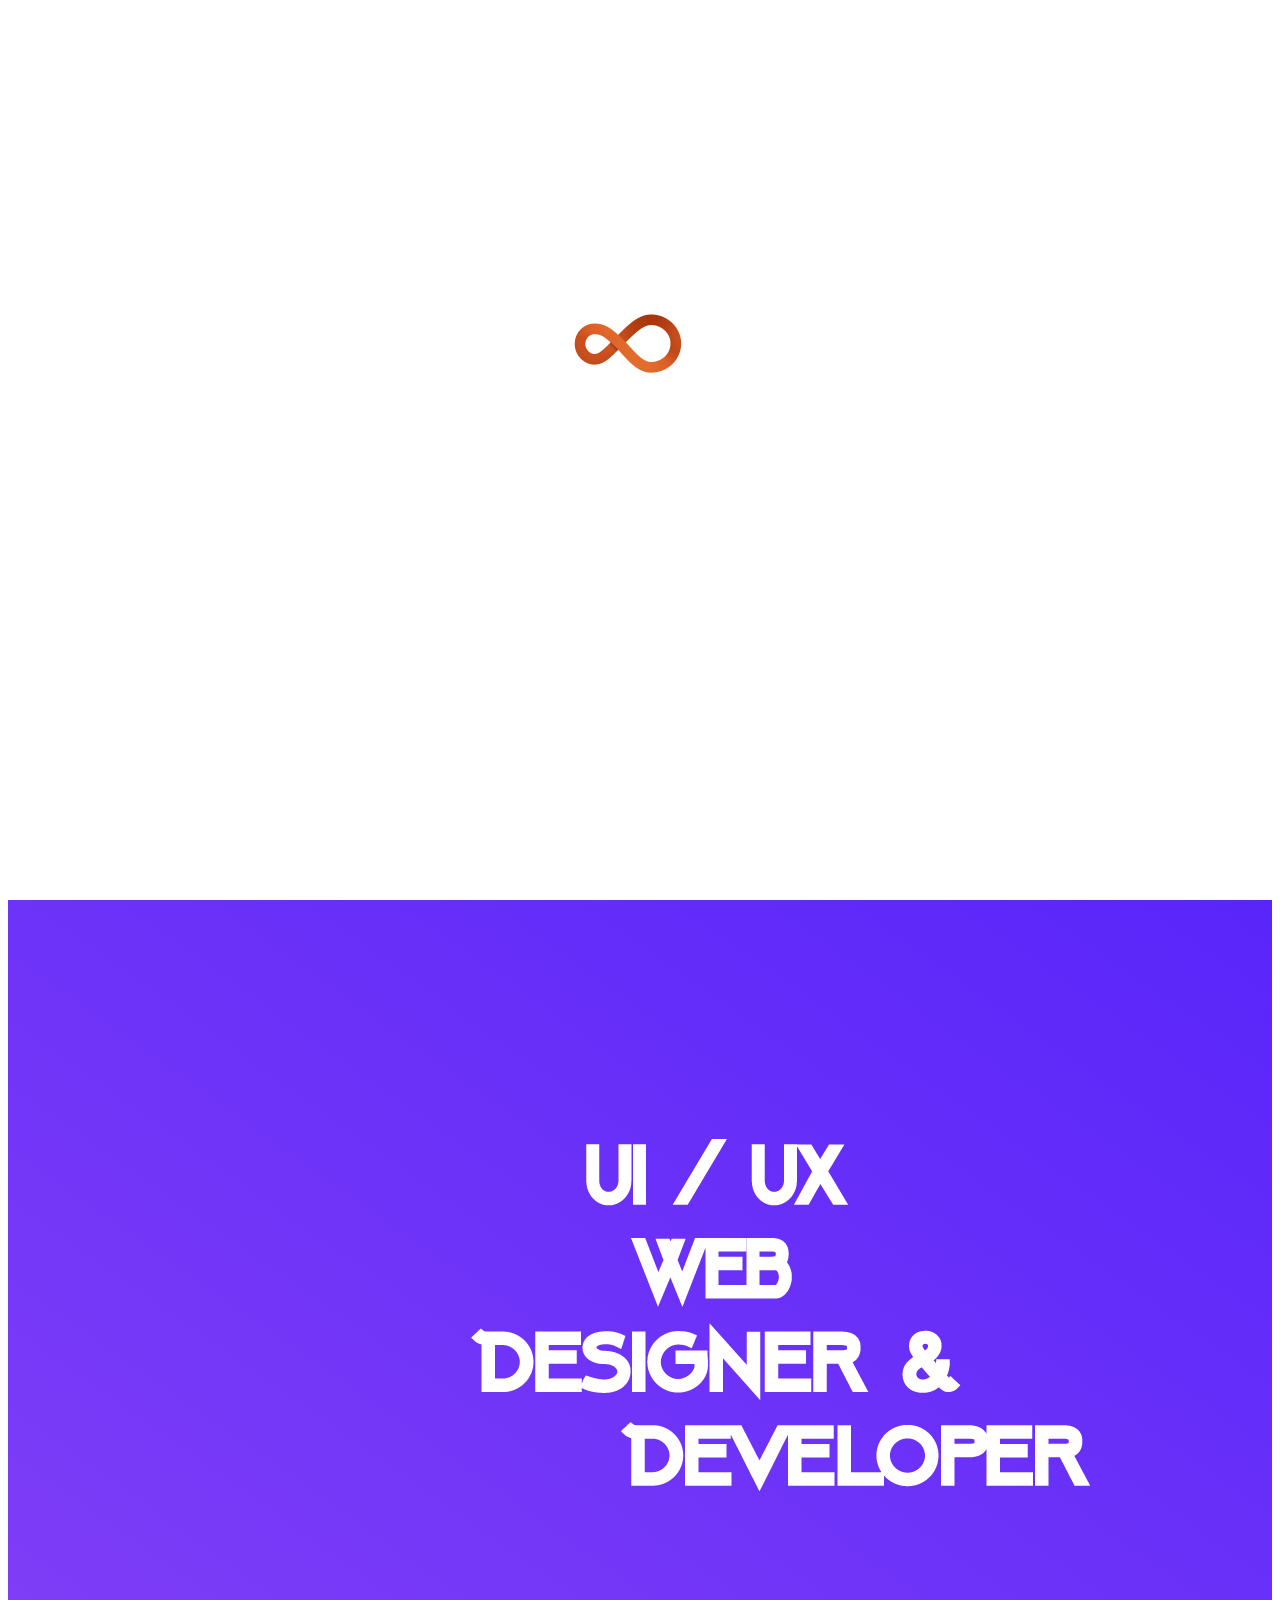
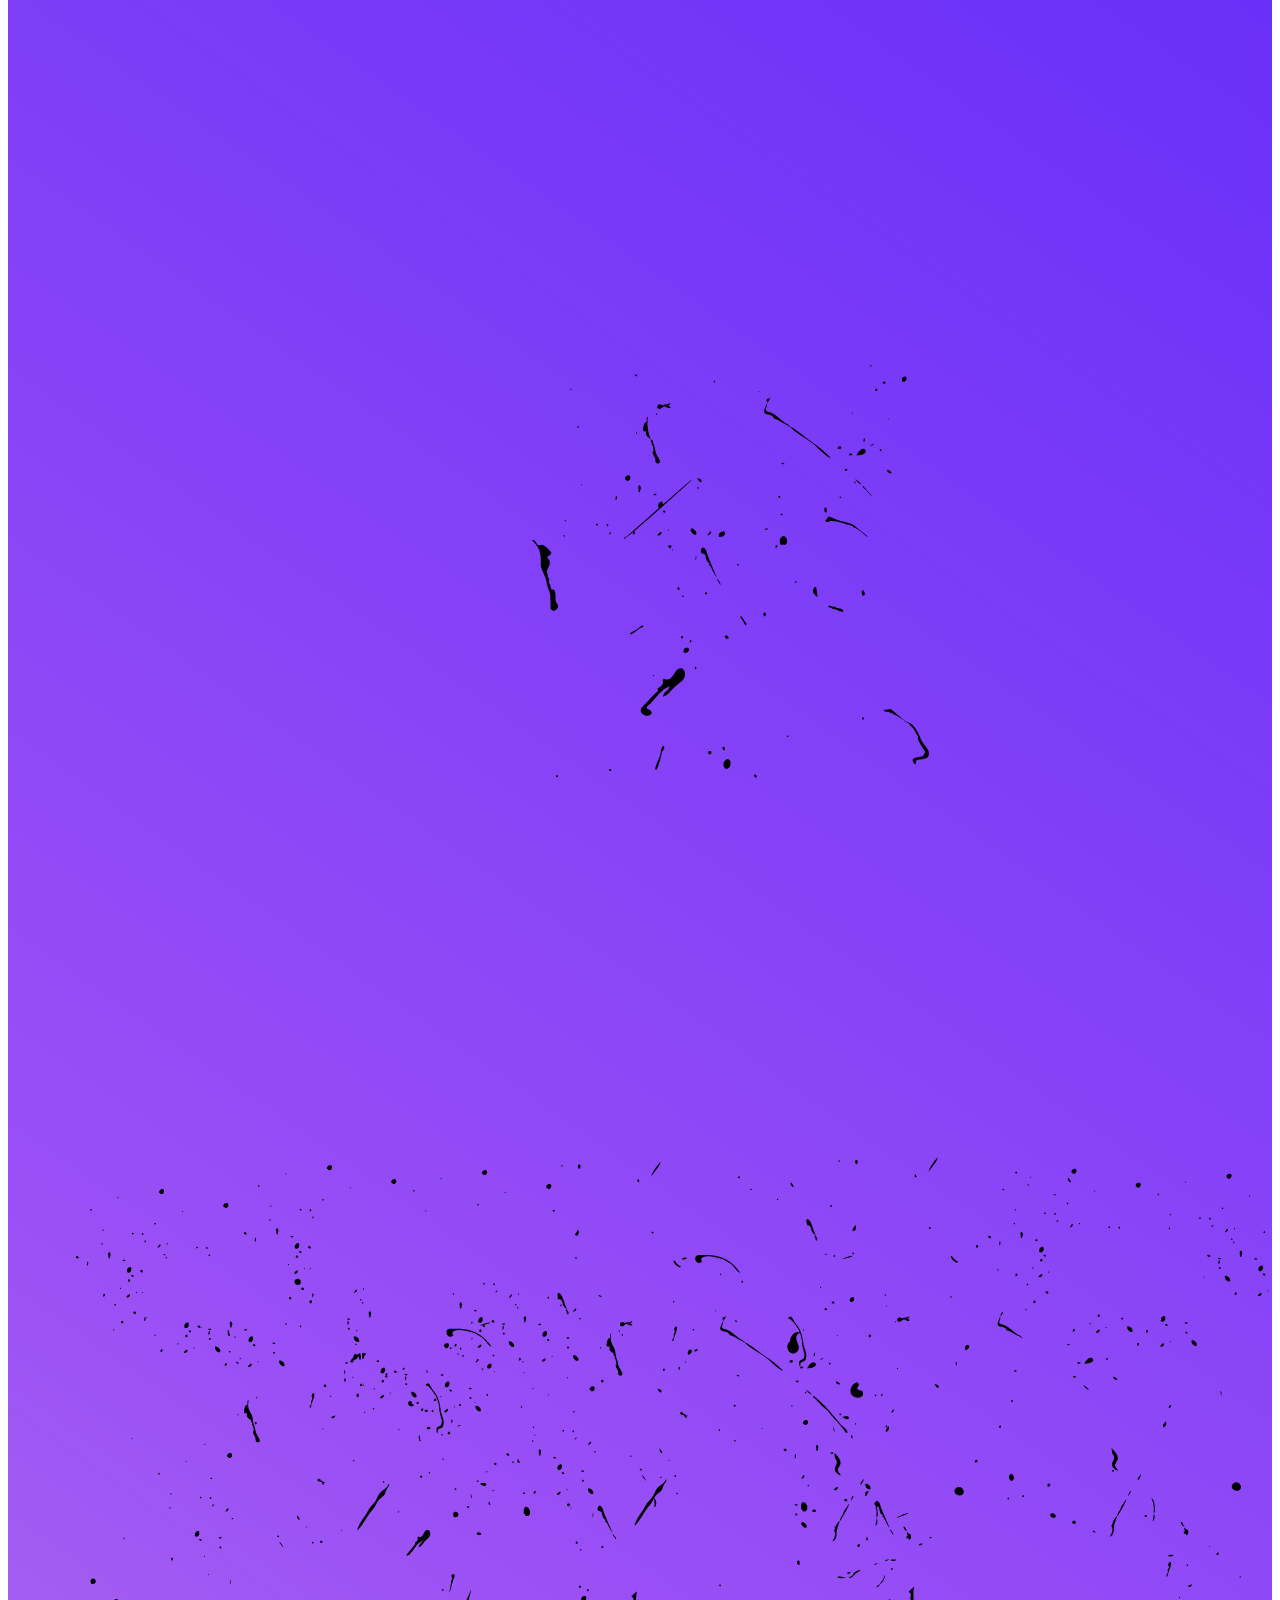
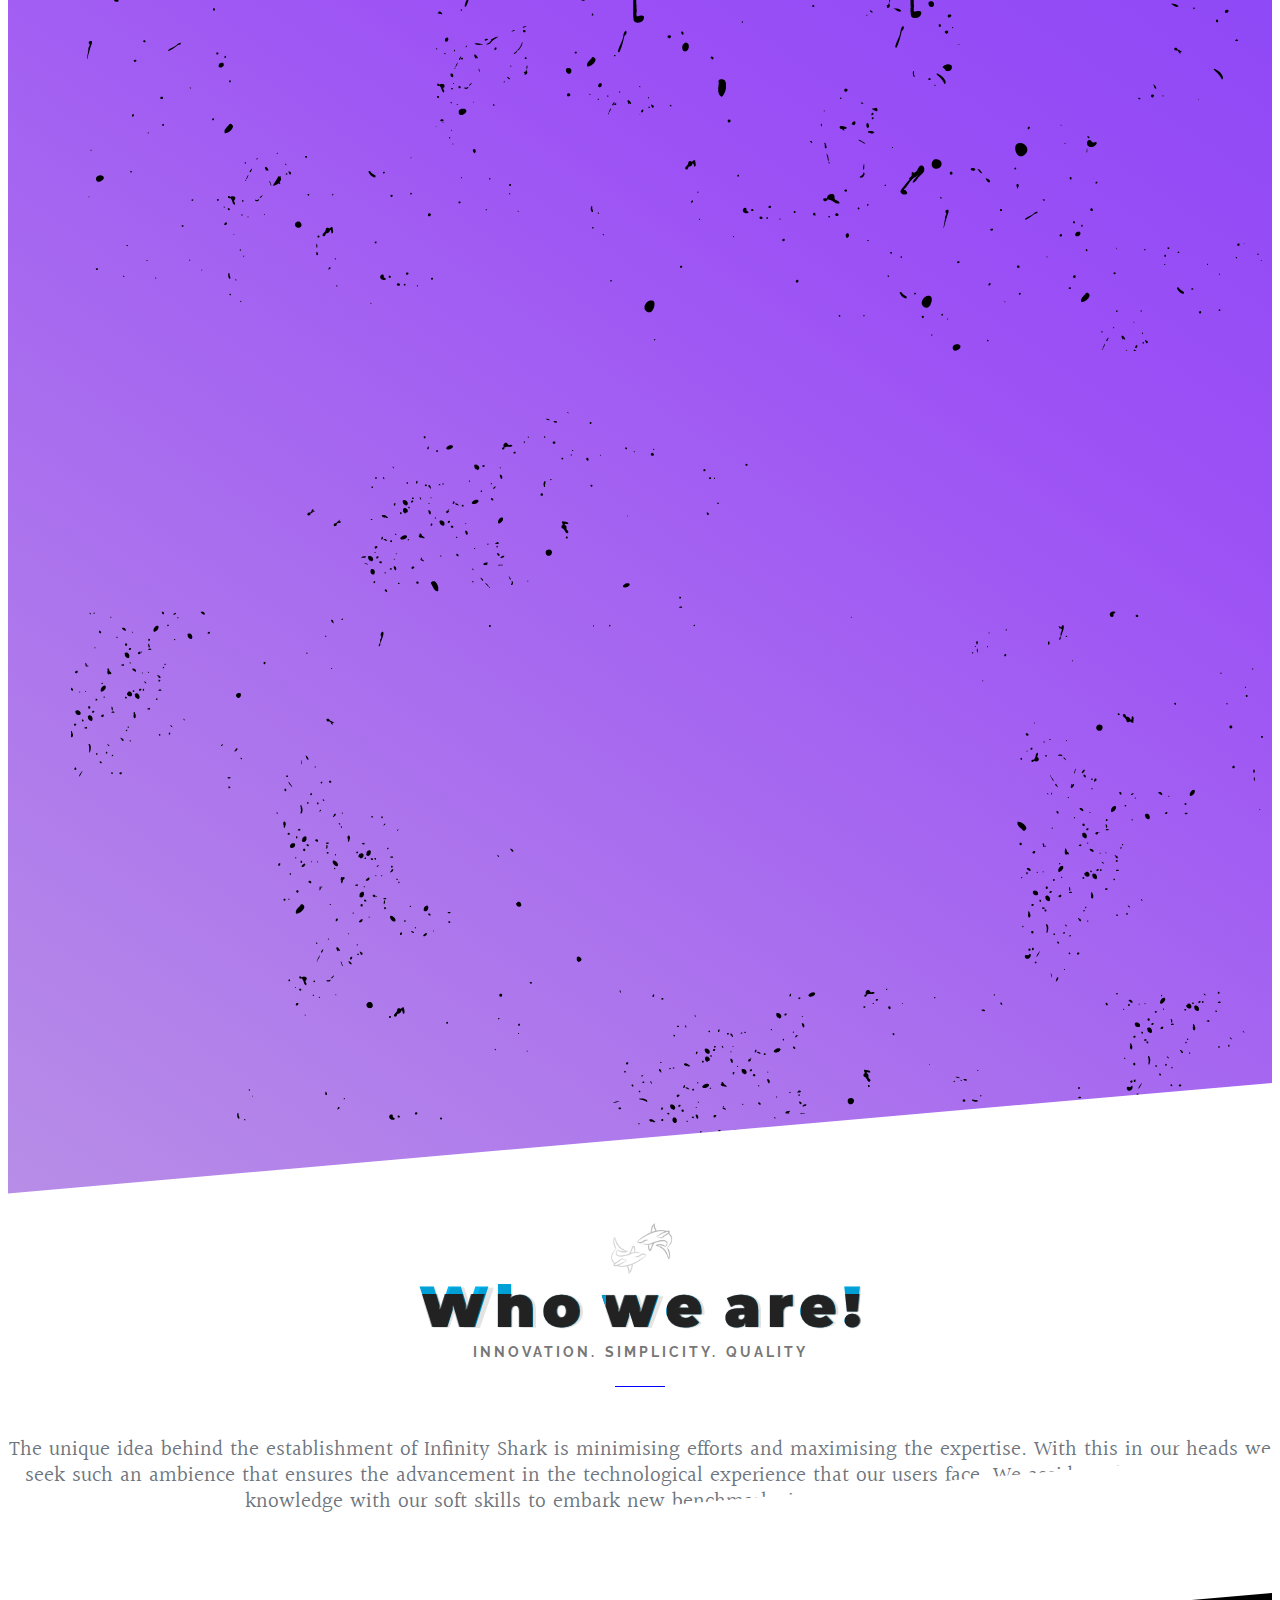
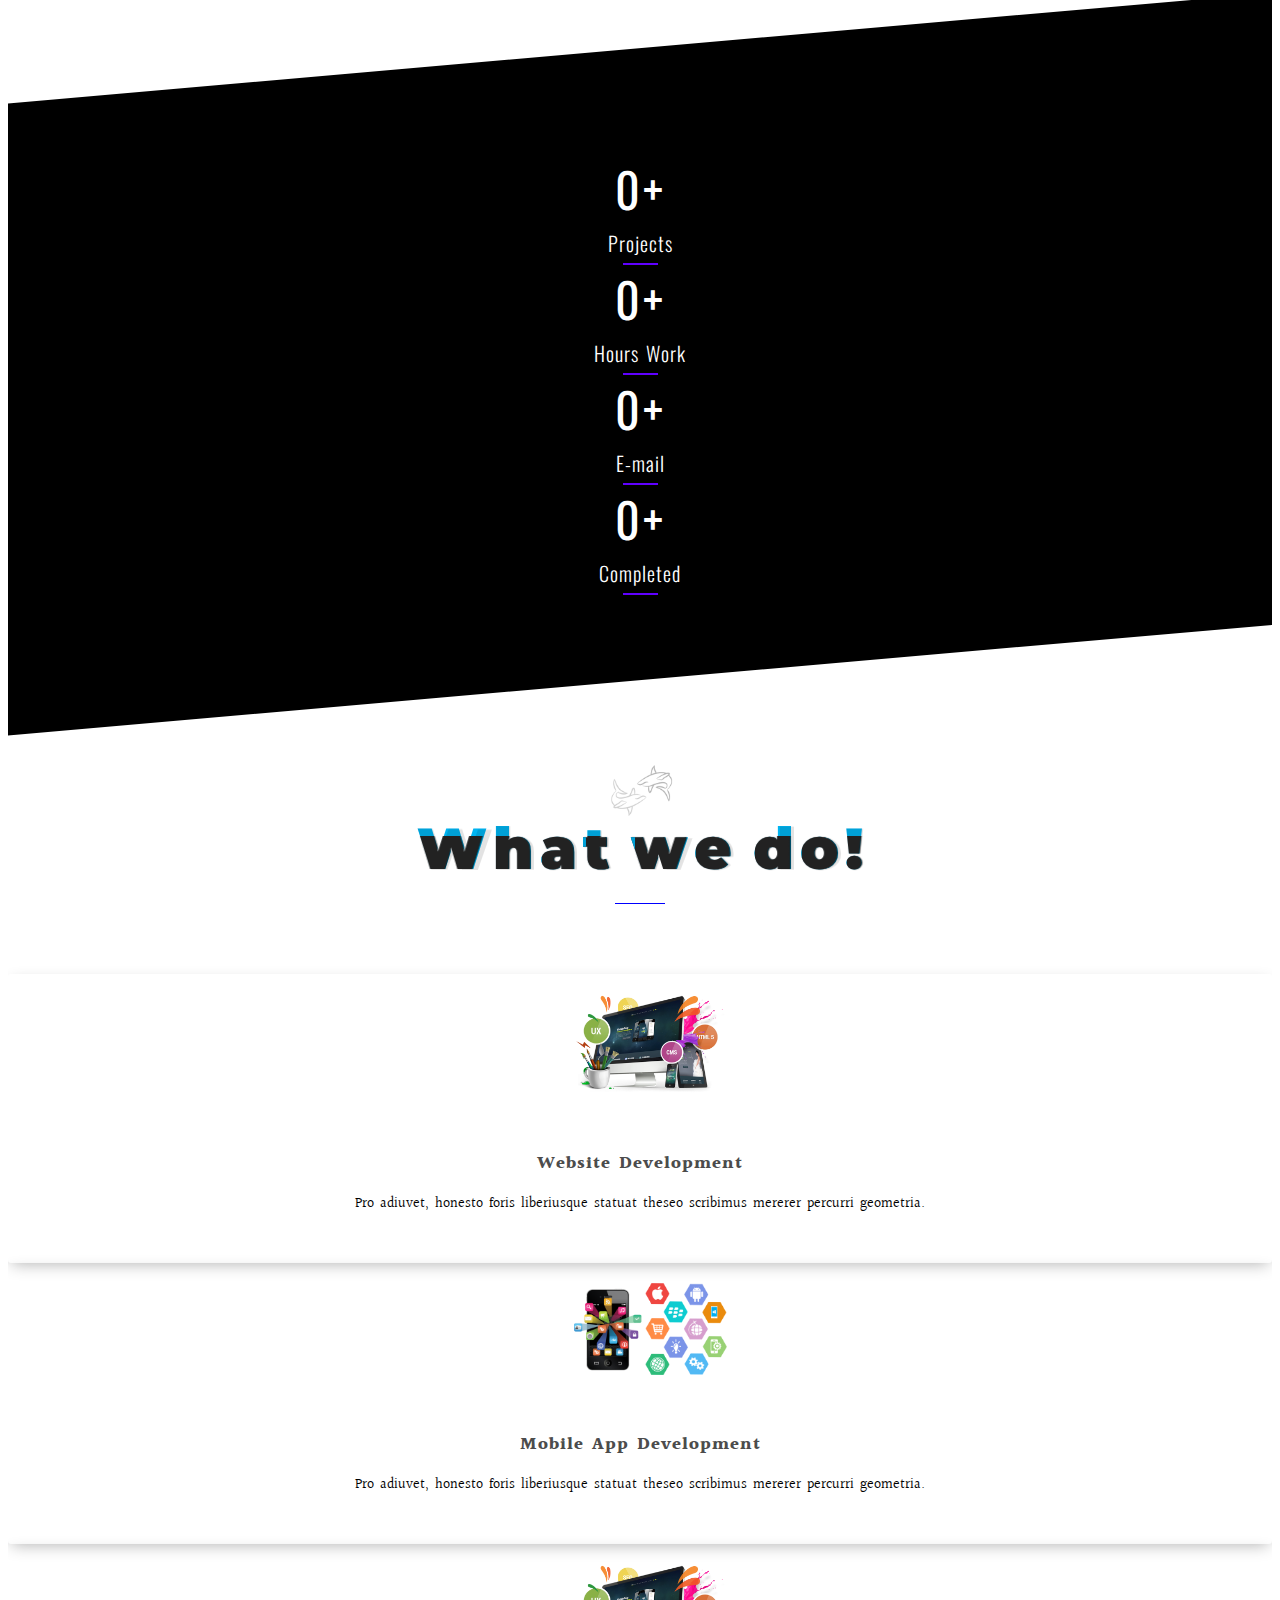
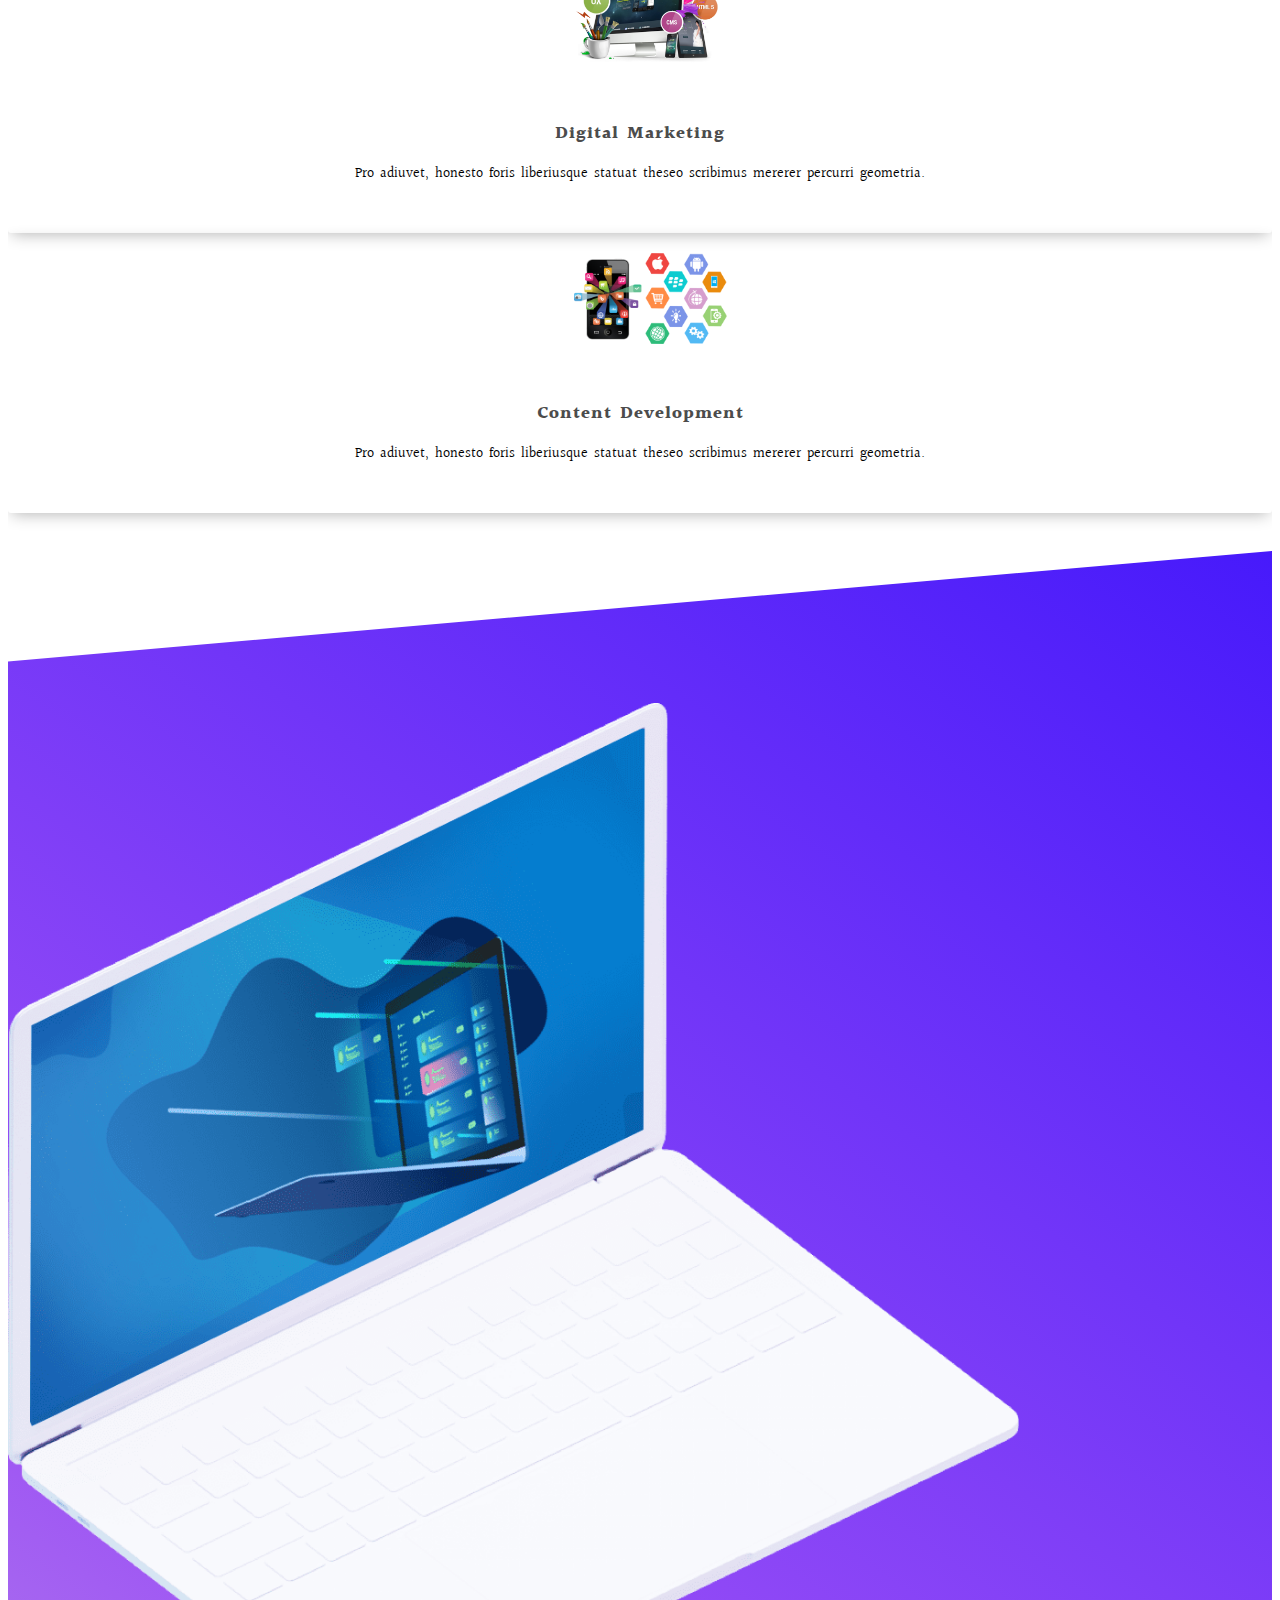
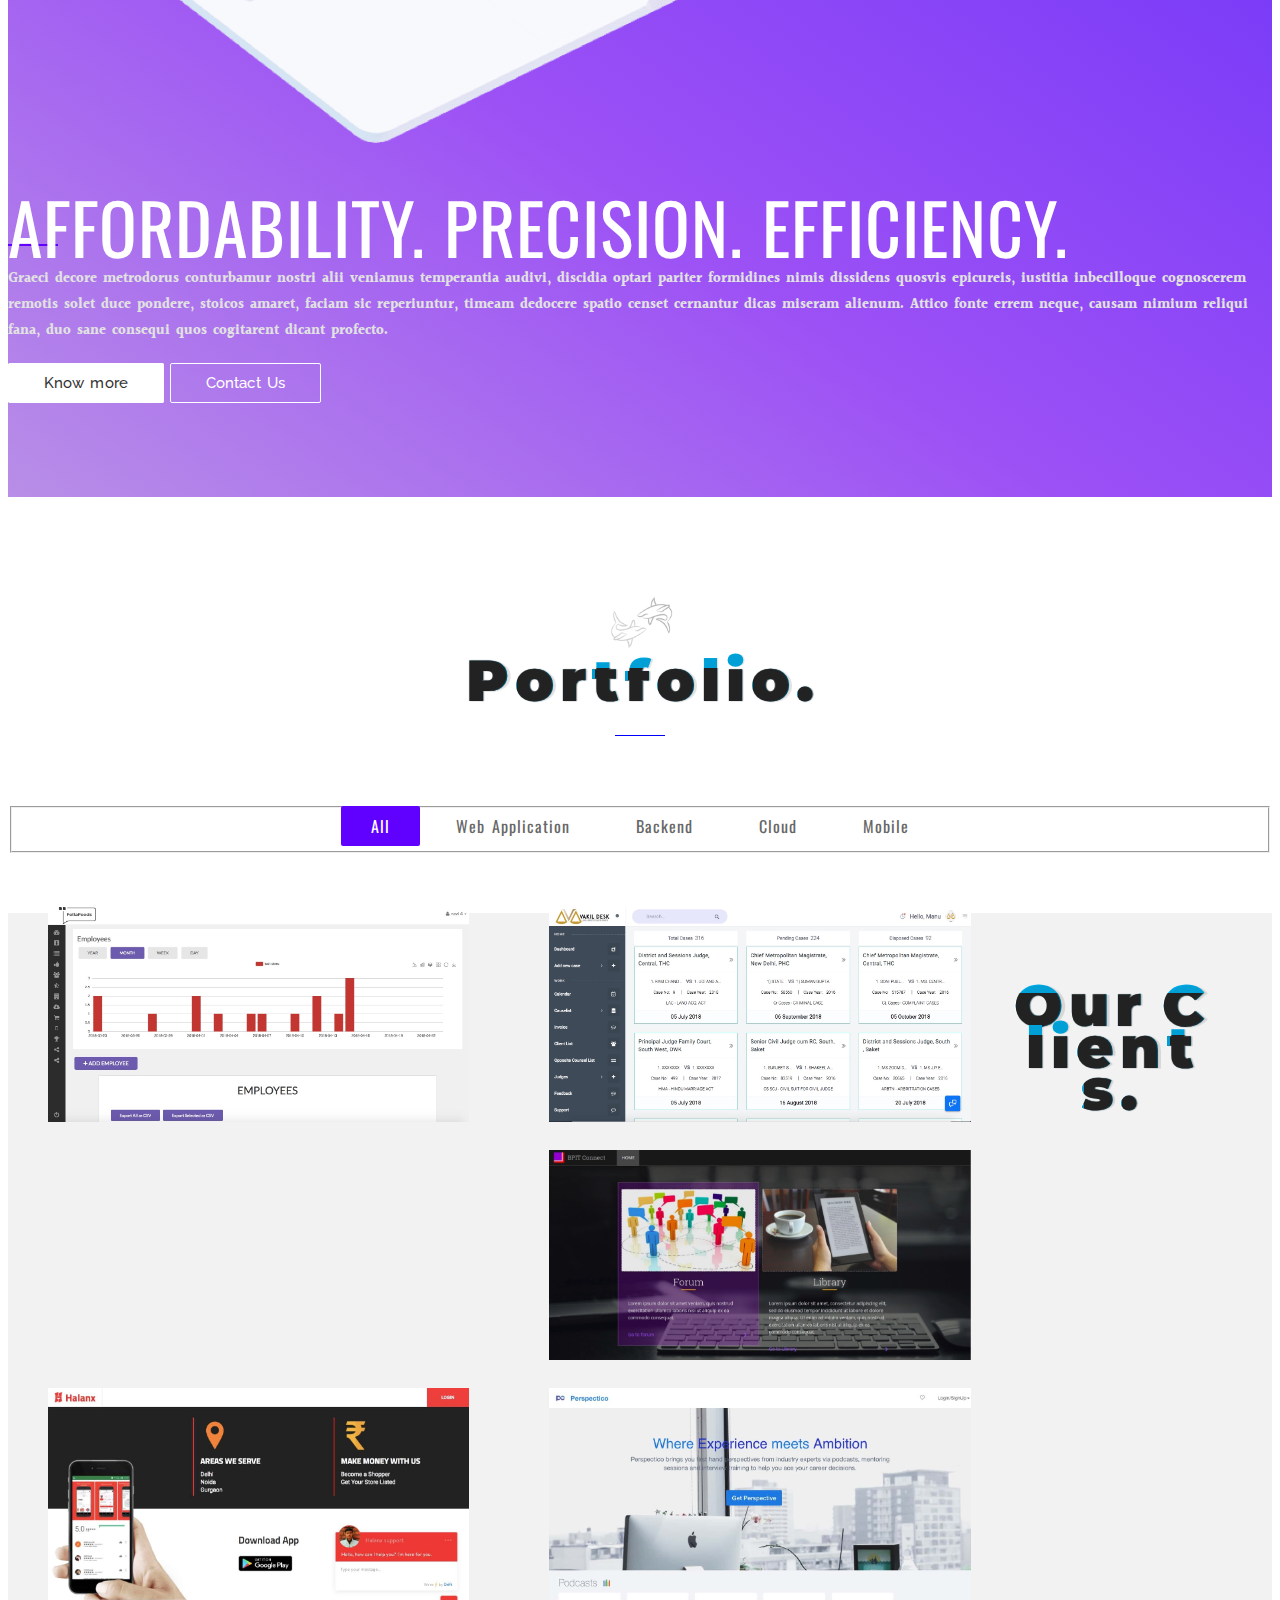
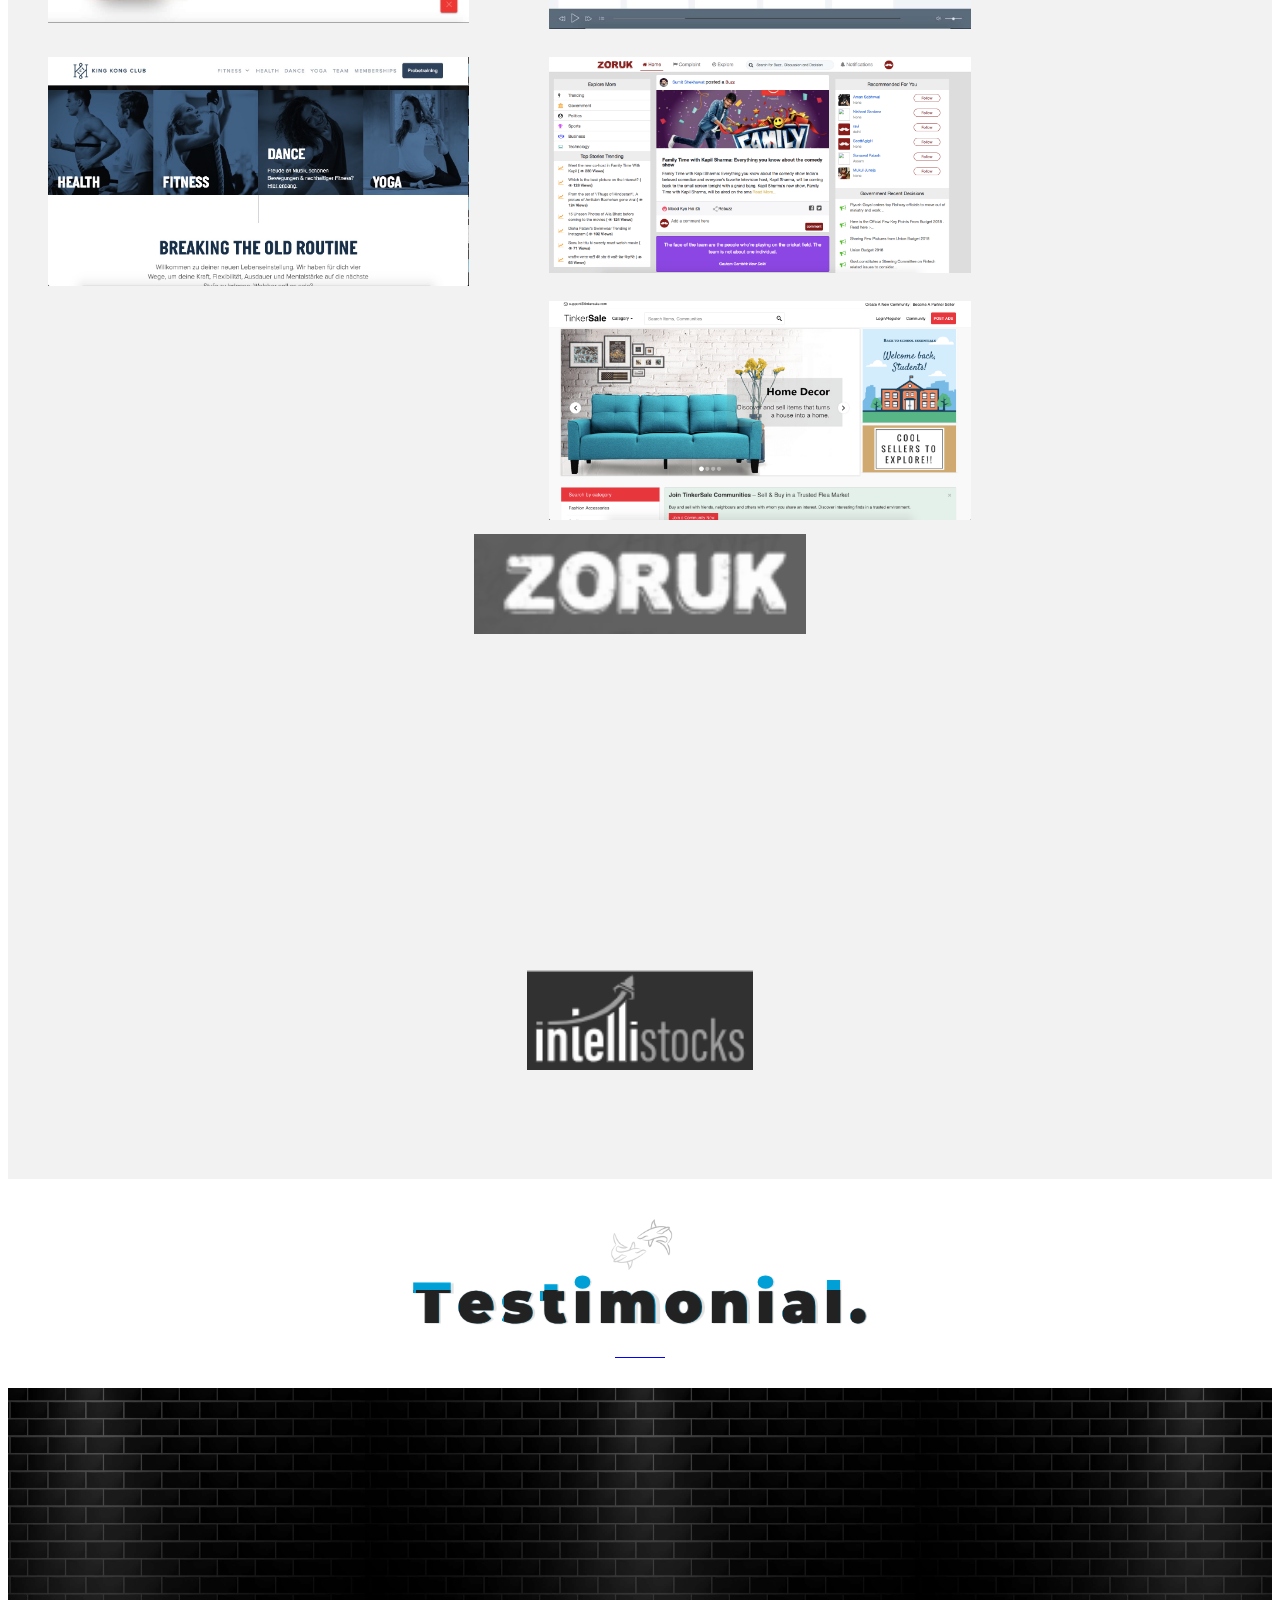
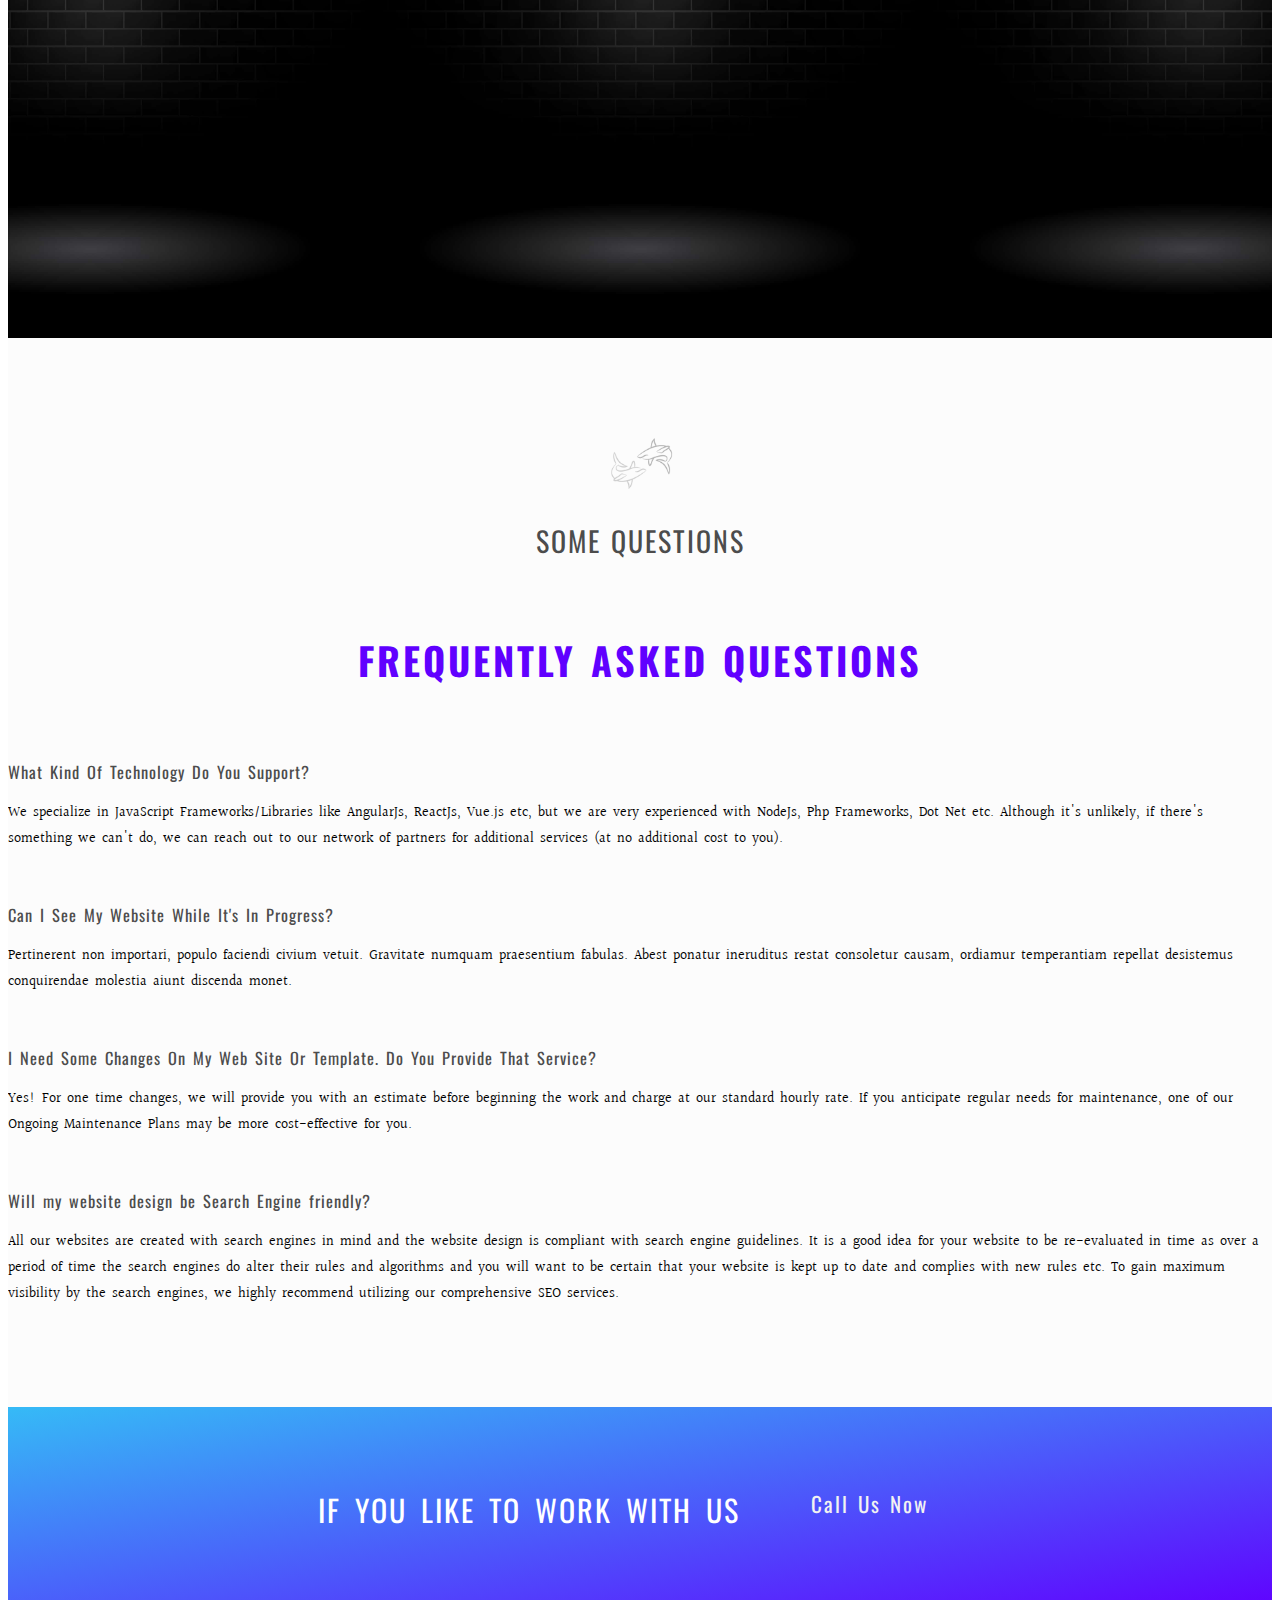
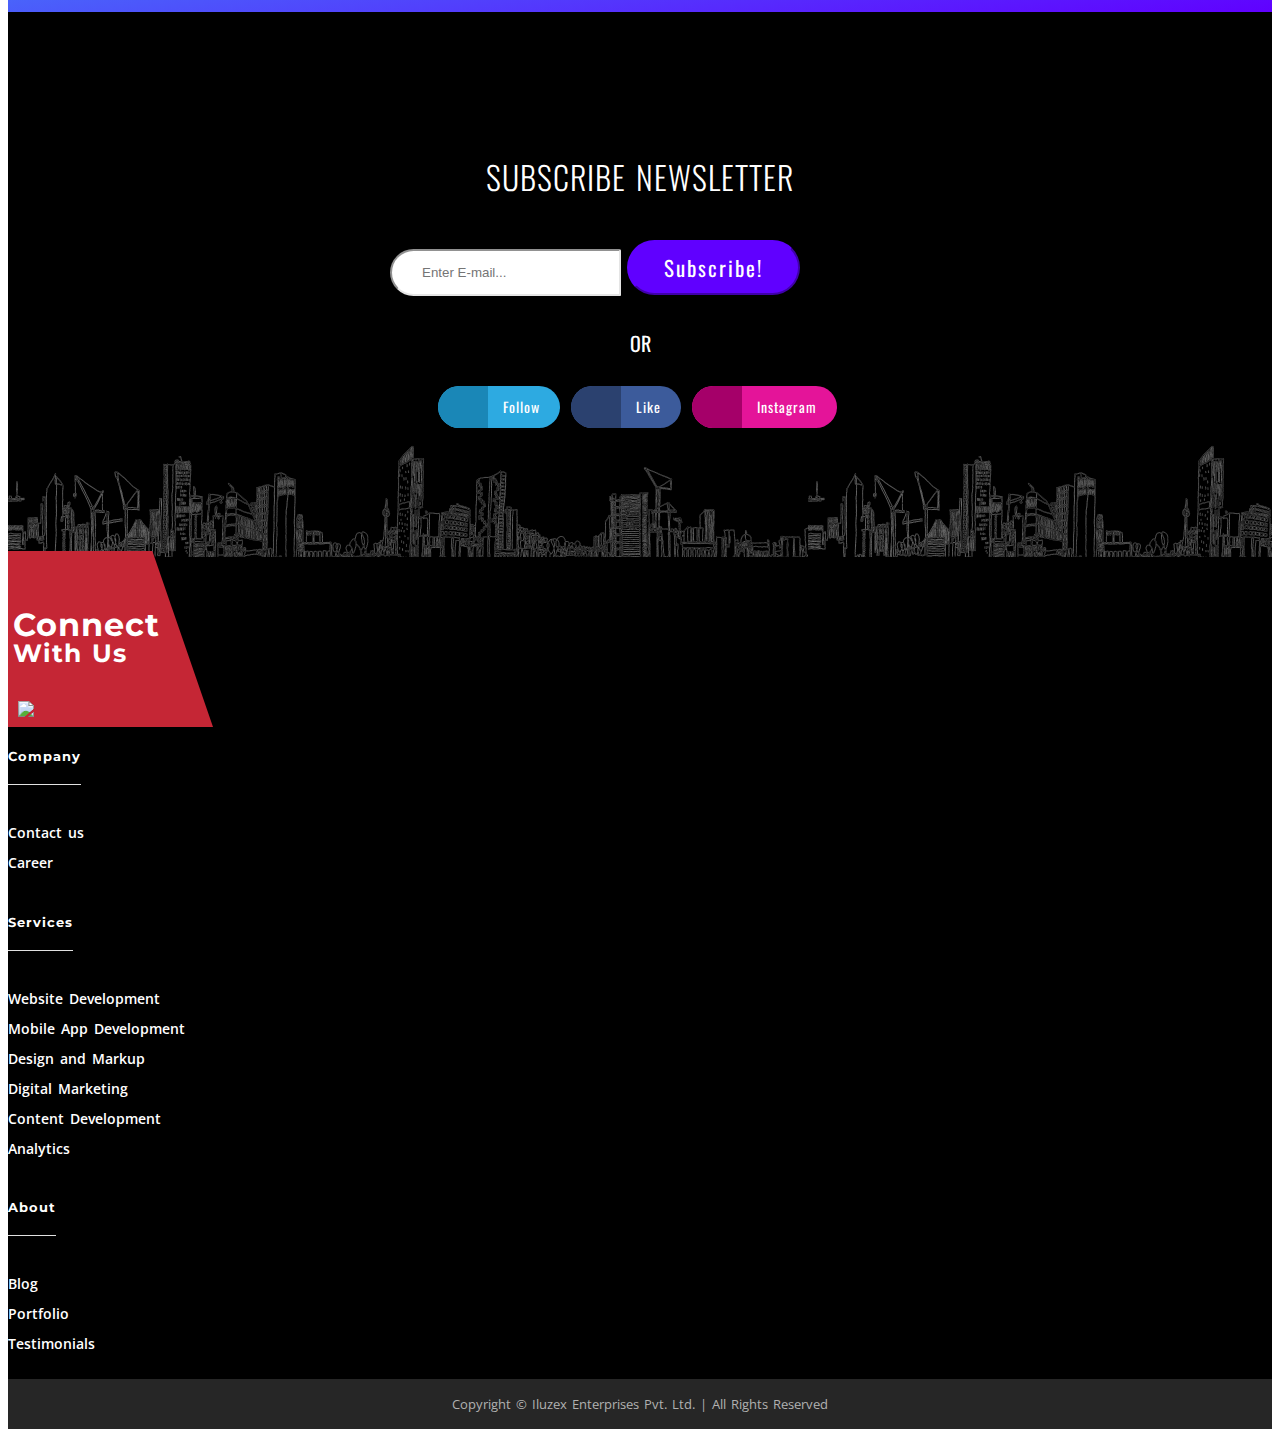
==== commit 0cee943c: ".." ====
--- a/index.html
+++ b/index.html
@@ -59,7 +59,7 @@
 						<ul class="nav navbar-nav navbar-right">
 							<li class="active"><a href="#home">Home</a></li>
 							<li><a href="#about">About</a></li>
-							<li class="nav-hover"><a href="#service">Service <i class="fas fa-angle-down nav-icon"></i></a>
+							<li class="nav-hover"><a href="#service" id="nav-service-link">Service <i class="fas fa-angle-down nav-icon"></i></a>
 								<ul class="nav-dropdown">
 									<li><a href="#">Website Development</a></li>
 									<li><a href="#">Mobile App Development</a></li>
@@ -70,9 +70,8 @@
 								</ul>
 							</li>
 							<li><a href="#portfolio">Portfolio</a></li>
-							<li><a href="#pricing">Pricing</a></li>
-							<li><a href="#blog">Blog</a></li>
-							<li><a href="#products">Our Products</a></li>
+							<li><a href="#testimonial">Testimonials</a></li>
+							<li><a href="#faq">FAQ</a></li>
 							<li><a href="#contact">Contact Us</a></li>
 						</ul>
 					</div><!-- /.navbar-collapse -->
@@ -324,28 +323,28 @@
 				<div class="row">
 					<div class="col-md-3">
 						<div class="funfact">
-							<div class="st-funfact-icon"><i class="fa fa-briefcase"></i></div>
+							<div class="st-funfact-icon"><i class="fa fa-briefcase fun-icon"></i></div>
 							<div class="st-funfact-counter" ><span class="st-ff-count" data-from="0" data-to="25964" data-runit="1">0</span>+</div>
 							<strong class="funfact-title">Projects</strong>
 						</div><!-- .funfact -->
 					</div>
 					<div class="col-md-3">
 						<div class="funfact">
-							<div class="st-funfact-icon"><i class="fa fa-clock-o"></i></div>
+							<div class="st-funfact-icon"><i class="fa fa-clock-o fun-icon"></i></div>
 							<div class="st-funfact-counter" ><span class="st-ff-count" data-from="0" data-to="35469" data-runit="1">0</span>+</div>
 							<strong class="funfact-title">Hours Work</strong>
 						</div><!-- .funfact -->
 					</div>
 					<div class="col-md-3">
 						<div class="funfact">
-							<div class="st-funfact-icon"><i class="fa fa-send"></i></div>
+							<div class="st-funfact-icon"><i class="fa fa-send fun-icon"></i></div>
 							<div class="st-funfact-counter" ><span class="st-ff-count" data-from="0" data-to="86214" data-runit="1">0</span>+</div>
 							<strong class="funfact-title">E-mail</strong>
 						</div><!-- .funfact -->
 					</div>
 					<div class="col-md-3">
 						<div class="funfact">
-							<div class="st-funfact-icon"><i class="fa fa-magic"></i></div>
+							<div class="st-funfact-icon"><i class="fa fa-magic fun-icon"></i></div>
 							<div class="st-funfact-counter" ><span class="st-ff-count" data-from="0" data-to="3647" data-runit="1">0</span>+</div>
 							<strong class="funfact-title">Completed</strong>
 						</div><!-- .funfact -->
@@ -617,11 +616,11 @@
 						</div>
 						<ul class="clients-carousel">
 							<li><img src="https://s3-us-west-2.amazonaws.com/halanx-web/logo.png" class="img-responsive" alt=""></li>
-							<li><img src="https://www.hul.co.in/images_c/unilever-logo_hul_tcm1255-459643.svg" class="img-responsive" alt=""></li>
+							<li><img src="images_c/hul.svg" class="img-responsive" alt=""></li>
 							<li><img src="https://firebasestorage.googleapis.com/v0/b/so-city.appspot.com/o/icon%2Flogo-png-1920-high.png?alt=media&token=4b5cd050-628f-4240-bbe0-0e1b172e6153" class="img-responsive" alt=""></li>
 							<li><img src="images_c/zoruk.png" class="img-responsive" alt=""></li>
-							<li><img src="https://www.myloancare.in/getfile/images_c/logo.png" class="img-responsive" alt=""></li>
-							<li><img src="https://www.qdesq.com/images_c/logo.69112a63.png" class="img-responsive" alt=""></li>
+							<li><img src="images_c/myloancarelogo.png" class="img-responsive" alt=""></li>
+							<li><img src="images_c/qdesklogo.png" class="img-responsive" alt=""></li>
 							<li><img src="http://intellect-partners.com/assets/img/logo3-dark.png" class="img-responsive" alt=""></li>
                             <!-- <li><img src="http://www.kingkongclub.at/wp-content/uploads/2018/03/cropped-logo-small.png" class="img-responsive" alt=""></li> -->
 							<li><img src="images_c/intellistocks.png" class="img-responsive" alt=""></li>
@@ -659,6 +658,23 @@
 			</div>
 		</section> -->
 
+		<div class="section-title st-center" id="testimonial">
+			<div class="foo foo-testimonial">
+				<span class="letter" data-letter="T">T</span>
+				<span class="letter" data-letter="e">e</span>
+				<span class="letter" data-letter="s">s</span>
+				<span class="letter" data-letter="t">t</span>
+				<span class="letter" data-letter="i">i</span>
+				<span class="letter" data-letter="m">m</span>
+				<span class="letter" data-letter="o">o</span>
+				<span class="letter" data-letter="n">n</span>
+				<span class="letter" data-letter="i">i</span>
+				<span class="letter" data-letter="a">a</span>
+				<span class="letter" data-letter="l">l</span>
+				<span class="letter" data-letter=".">.</span>
+			</div>
+		</div>
+		<hr class="divider testi" />
         <section class="infi-testi">
             <div class="user">
                 <h2 class="infi-testi-bg-text text-2">facebook development</h2>
@@ -806,7 +822,7 @@
 				</div>
 			</div>
 		</section>
-		<section class="faq-sec">
+		<section class="faq-sec" id="faq">
 			<div class="container">
 				<div class="row">
 					<div class="col-md-12">
--- a/css/style.css
+++ b/css/style.css
@@ -1334,11 +1334,20 @@
           transform: translate3d(0, 0, 0);
 }
 .clients {
-  padding: 100px 0;
+  margin-top: 60px;
+  margin-bottom: 40px;
+  padding: 60px 0 100px;
+  background: #f2f2f2;
 }
 div.foo-clients {
   margin-bottom: 70px !important;
 }
+
+hr.divider.testi {
+  margin-top: -45px;
+  margin-bottom: 30px;
+}
+
 .clients-carousel {
   margin: 0;
   padding: 0;
@@ -2624,13 +2633,26 @@
     width: 100px;
   }
 
-  footer h1 {
-    text-align: center;
-  }
-
-  footer h1:after {
-    left: 100px;
-    top: -100px;
+  .call-us h3 {
+    margin: 0;
+    margin-bottom: 10px;
+  }
+
+  .funfacts {
+    padding: 80px 0 130px;
+  }
+
+  .funfacts .funfact .st-funfact-icon {
+    line-height: initial;
+  }
+
+  .funfacts .funfact .st-funfact-counter {
+    font-size: 25px;
+    line-height: initial;
+  }
+
+  .fun-icon {
+    font-size: 30px;
   }
 
   .navbar-brand {
@@ -2649,6 +2671,10 @@
     overflow: hidden;
   }
 
+  .funfacts {
+    background-size: 450%;
+    background-repeat: no-repeat;
+  }
 
   div.header {
     display: block;
@@ -2732,7 +2758,7 @@
   }
 
   #pre-loader img {
-    margin-left: -5%;
+    margin-left: -10%;
   }
 
 }
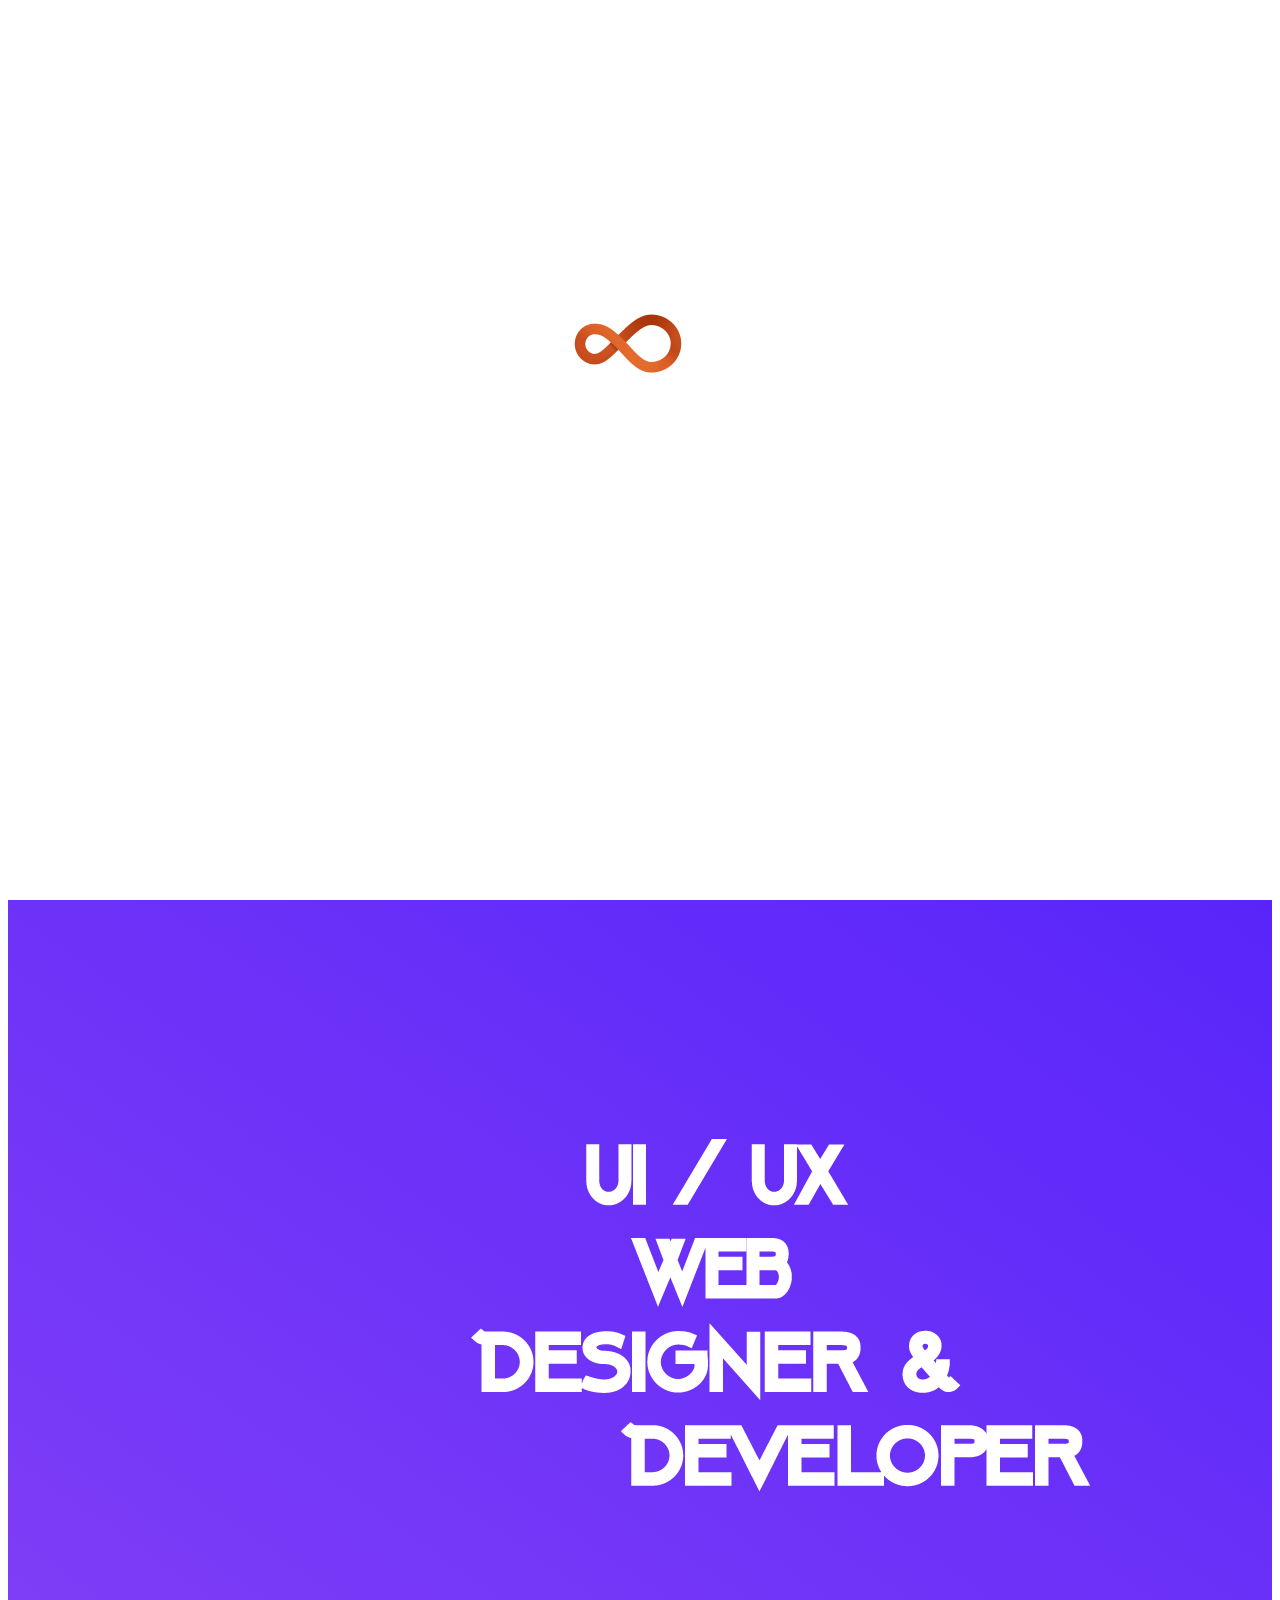
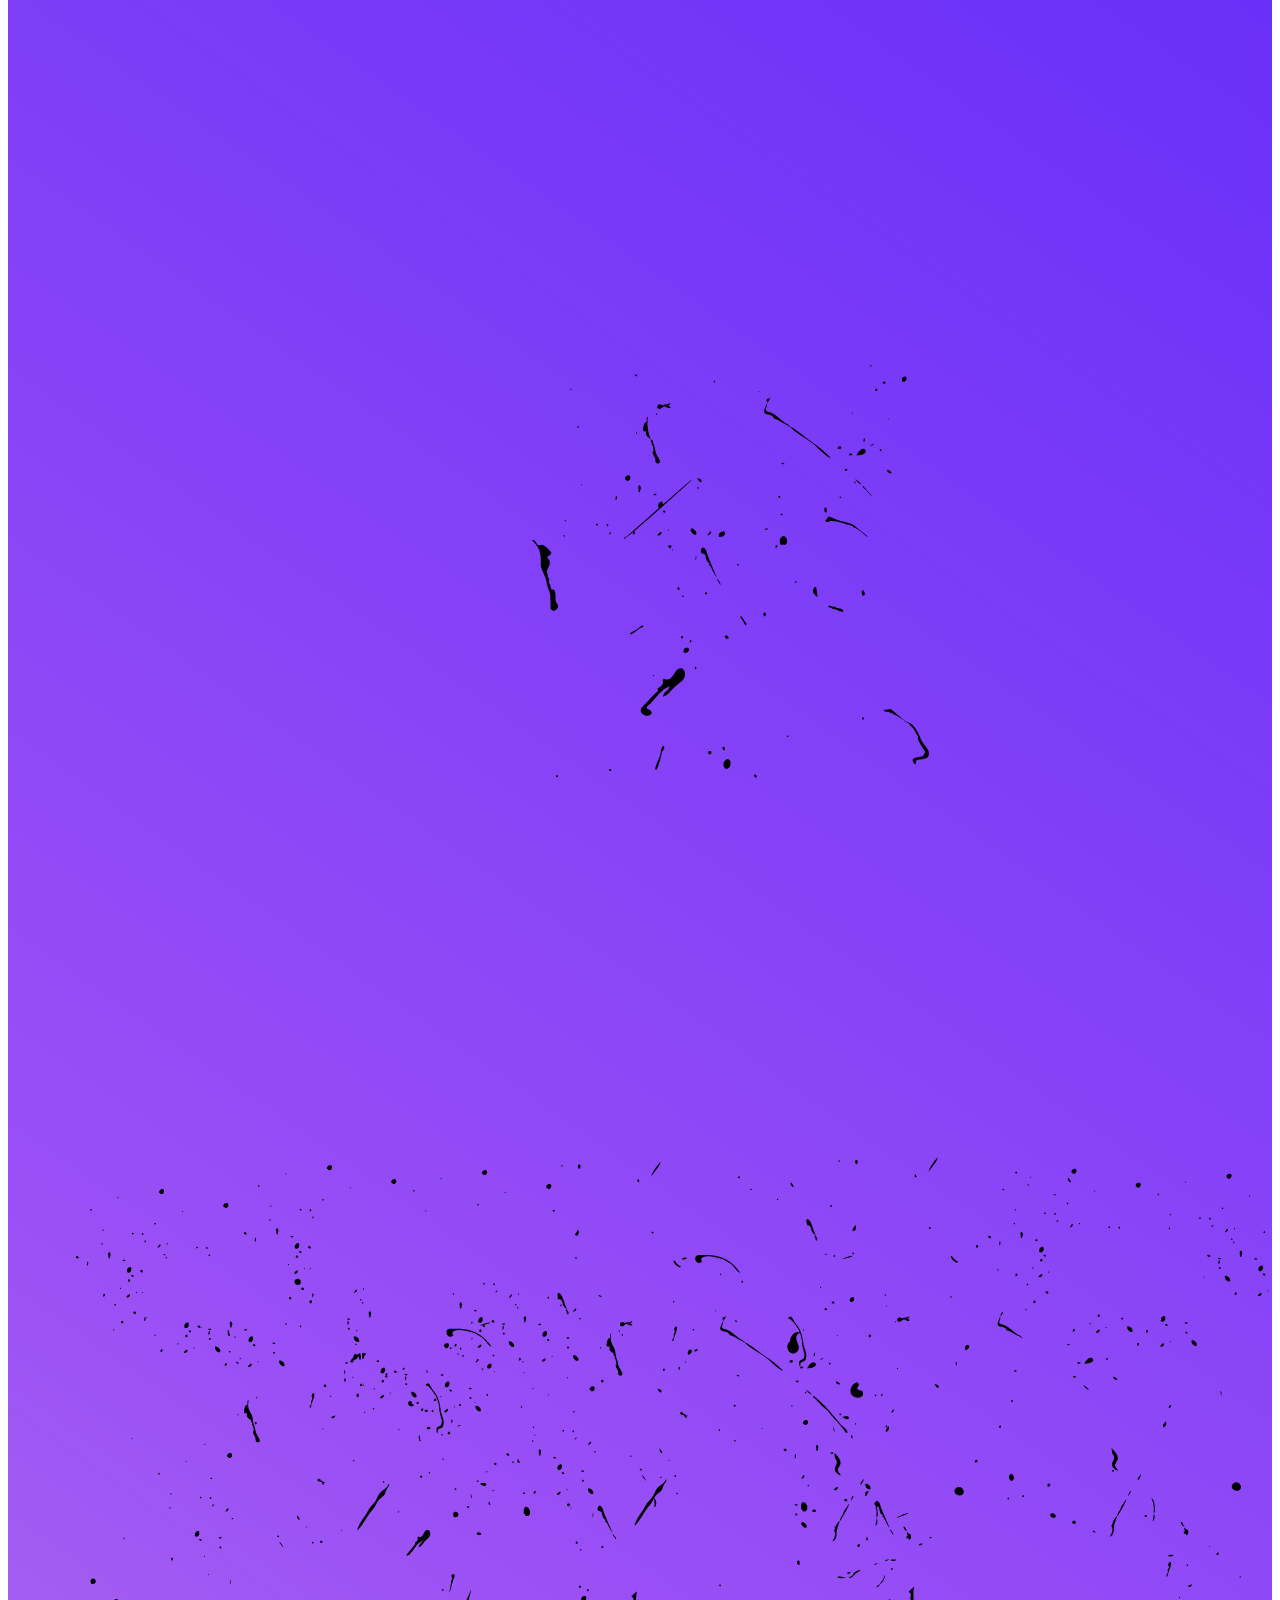
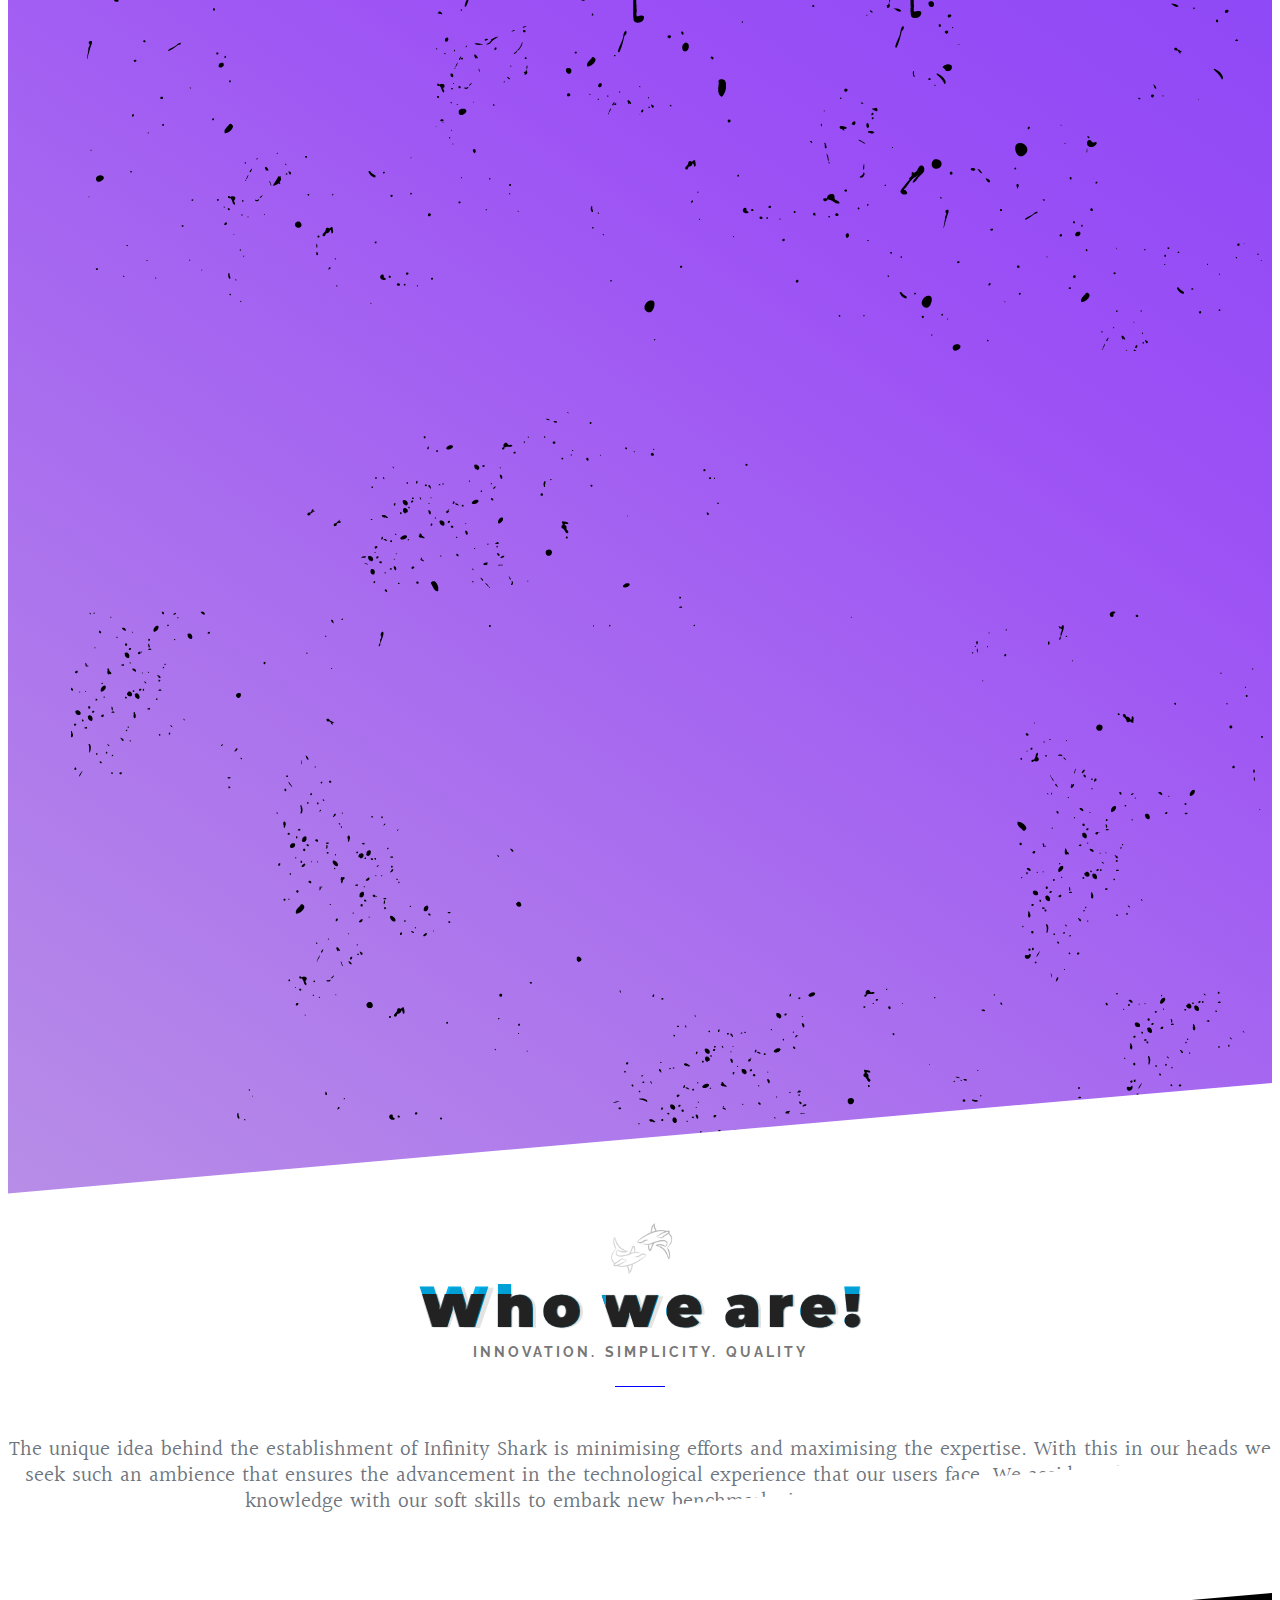
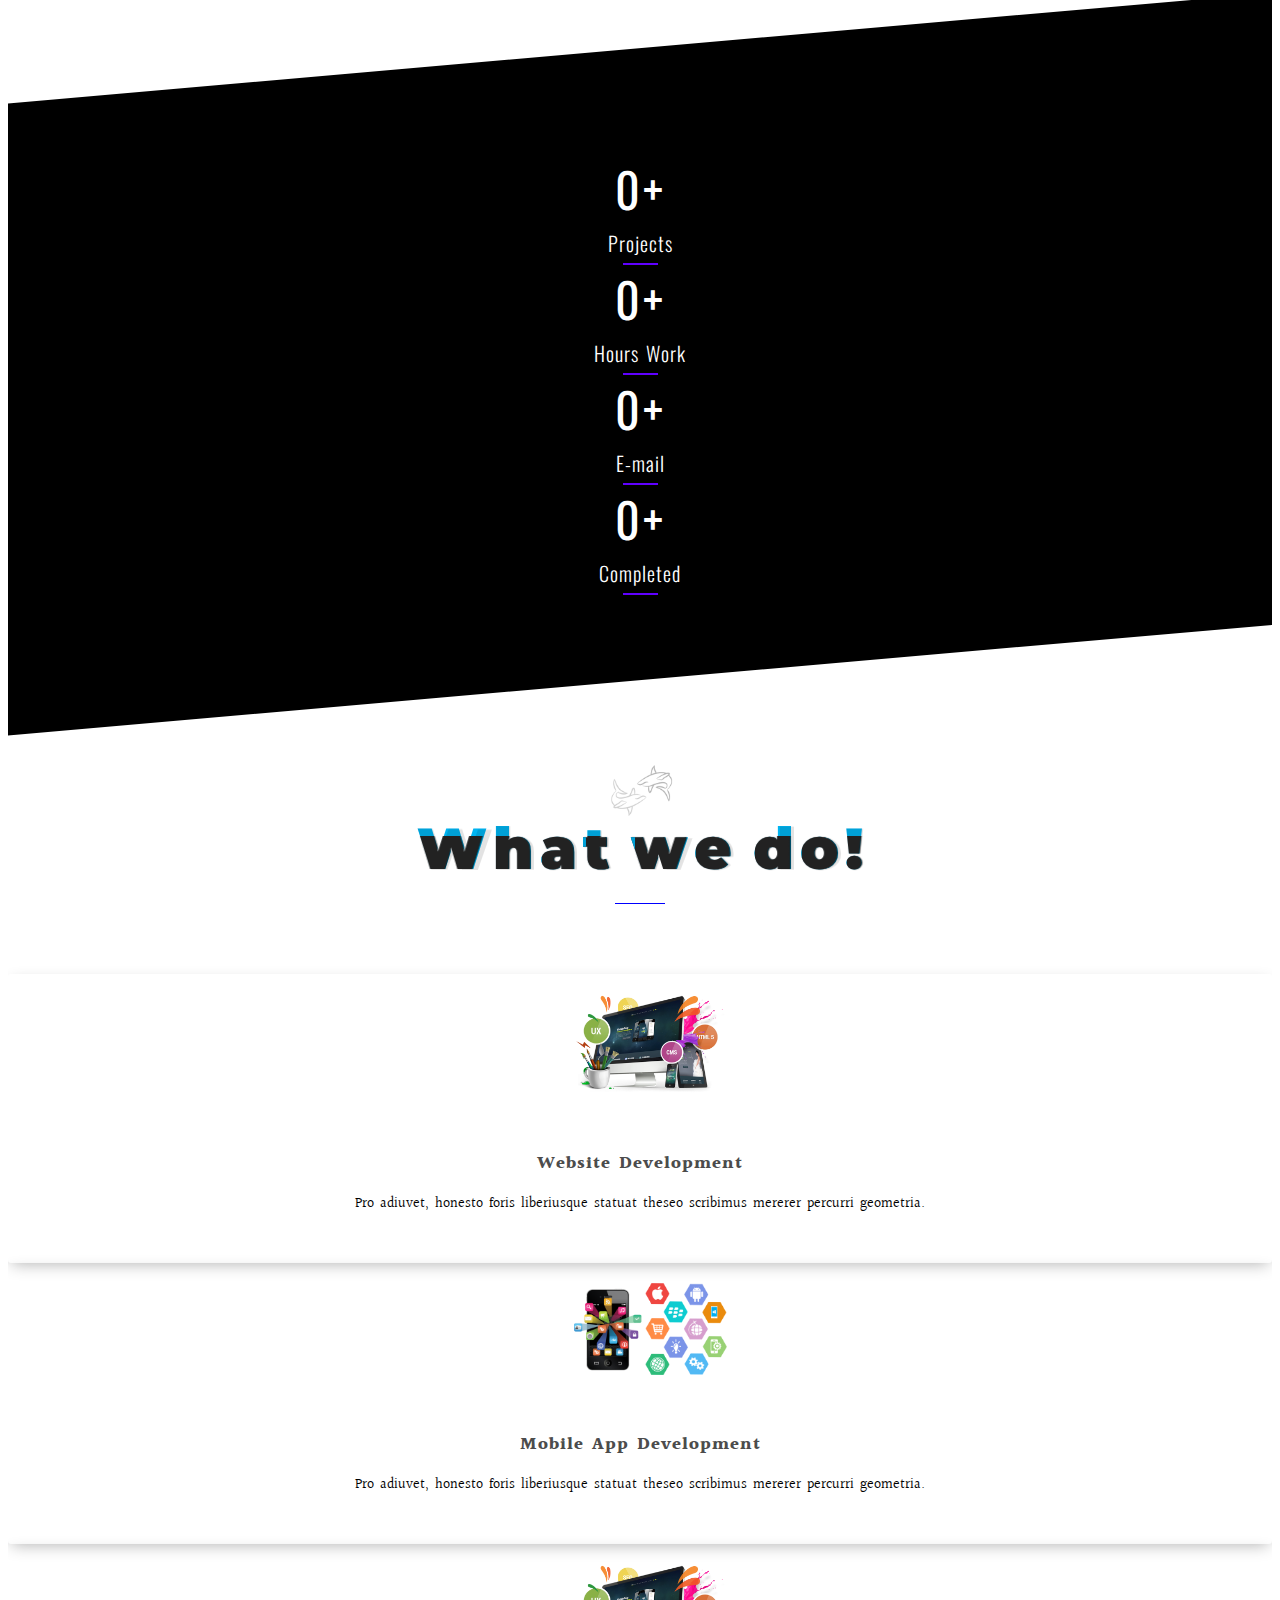
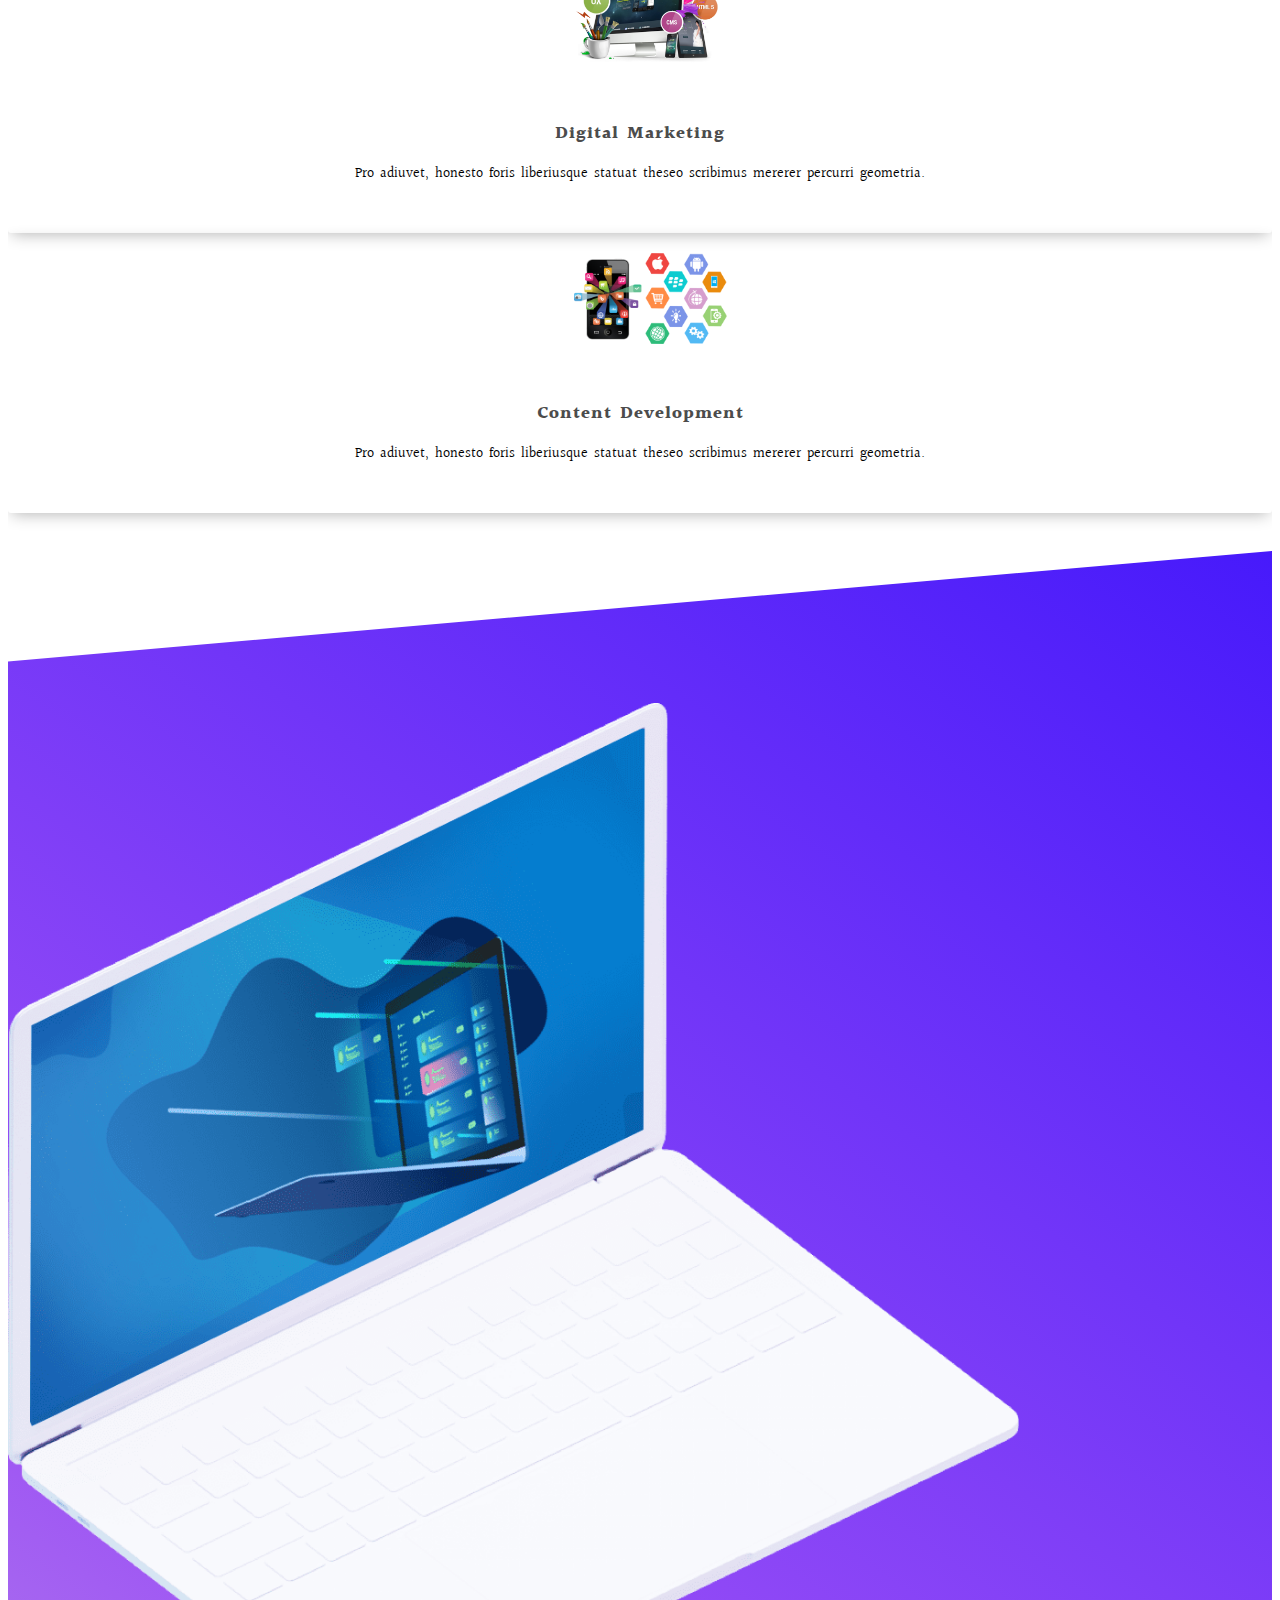
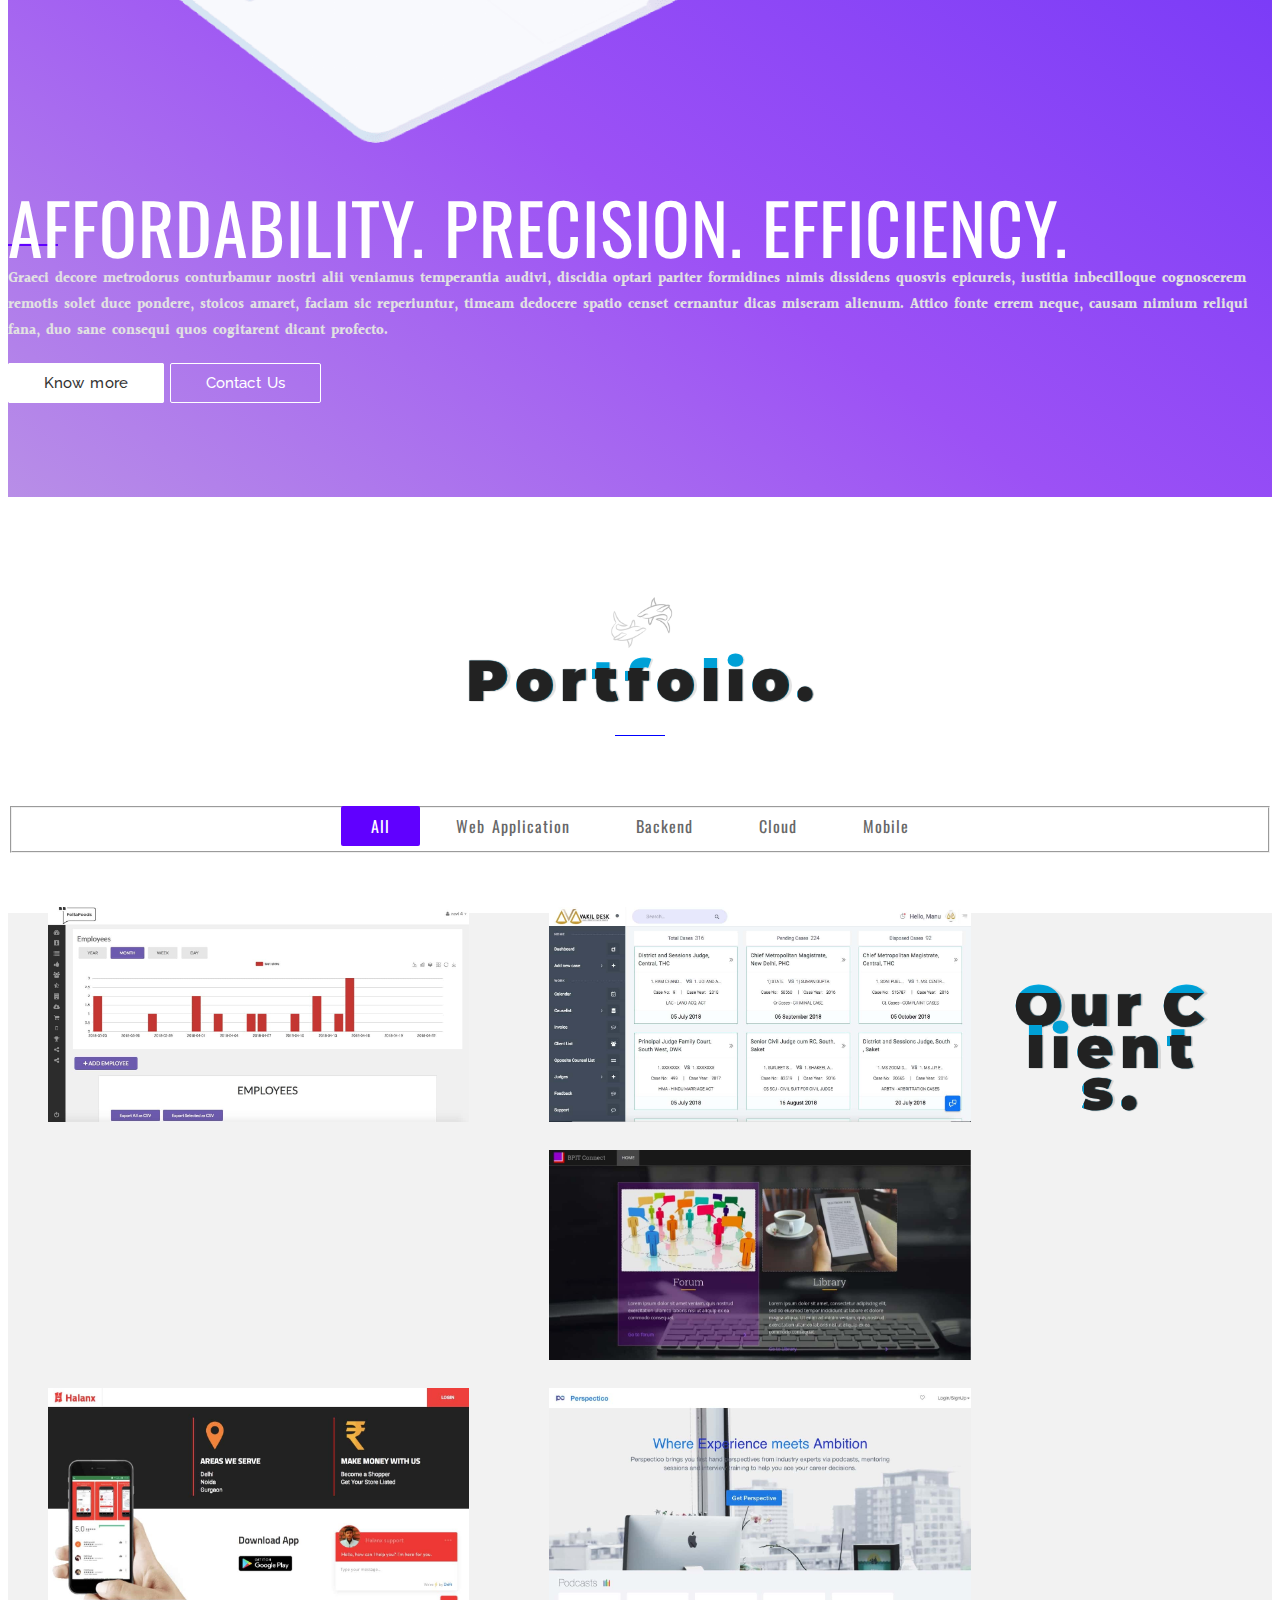
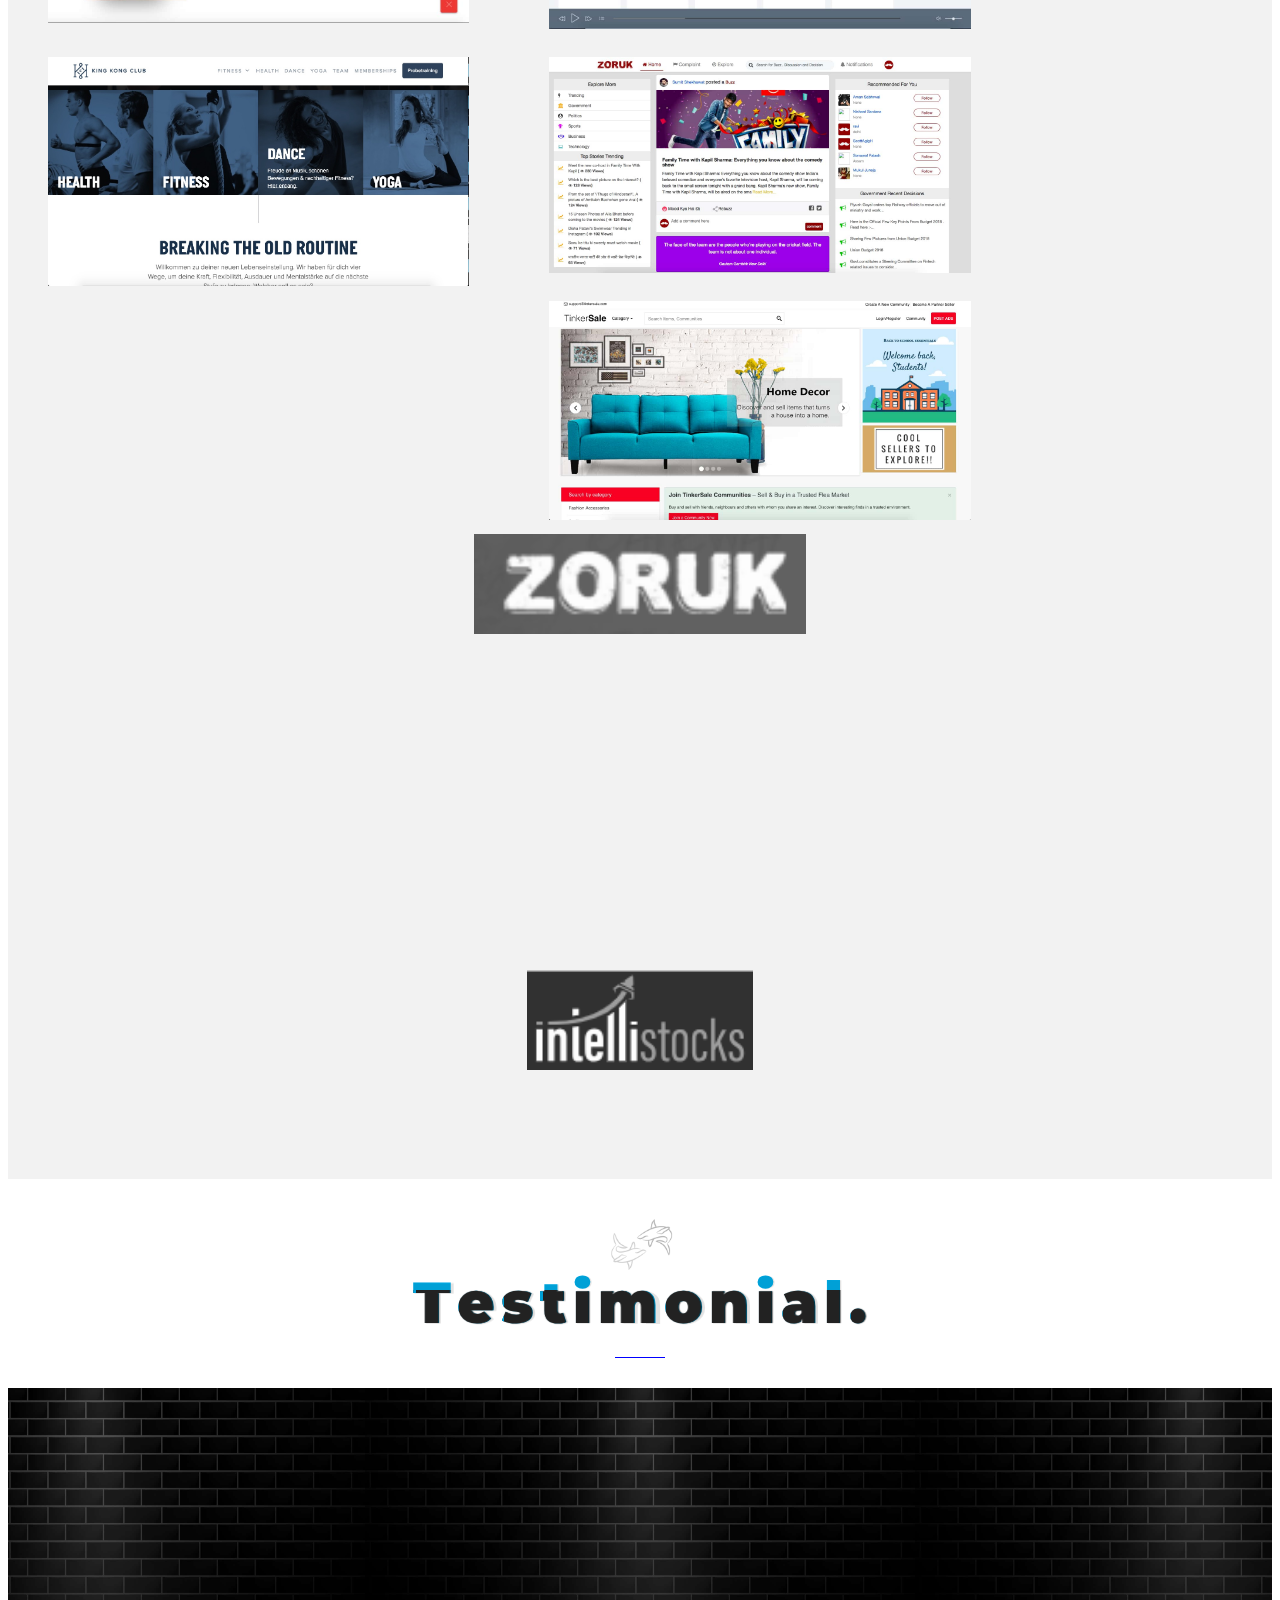
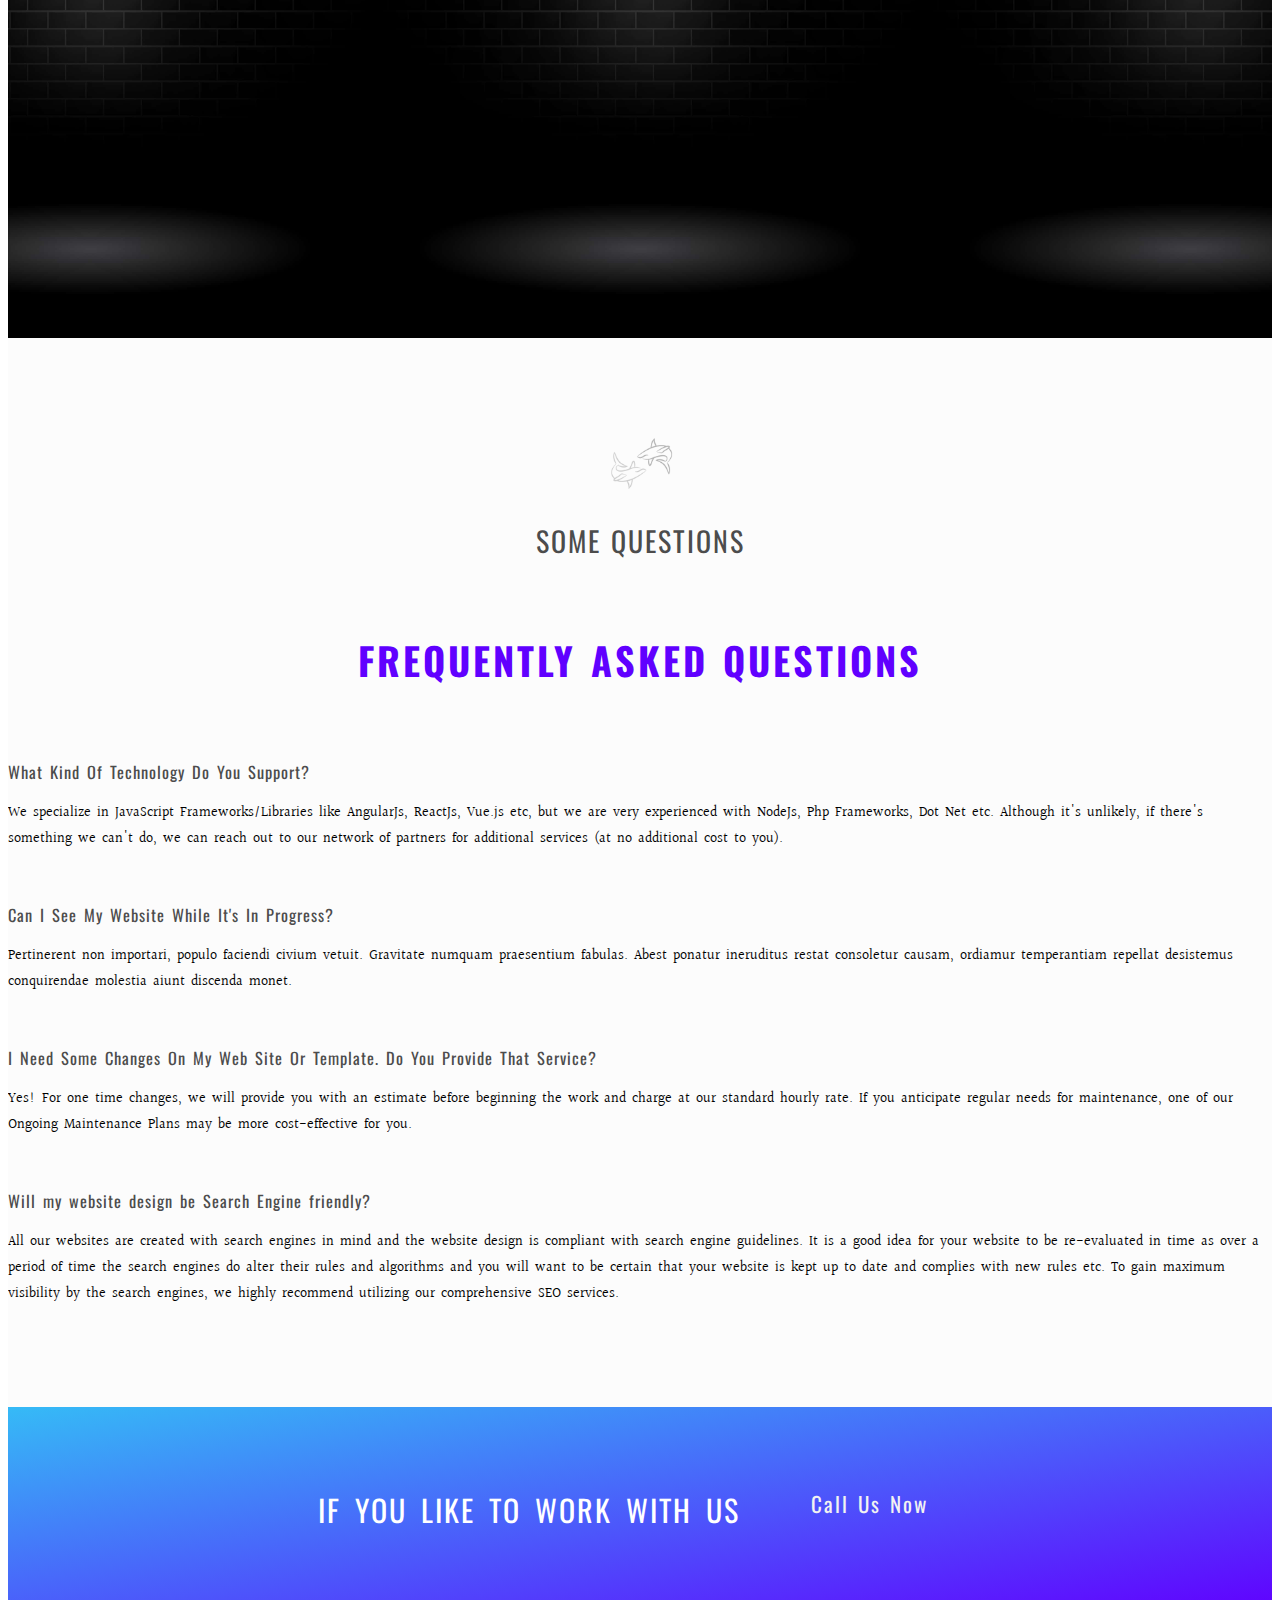
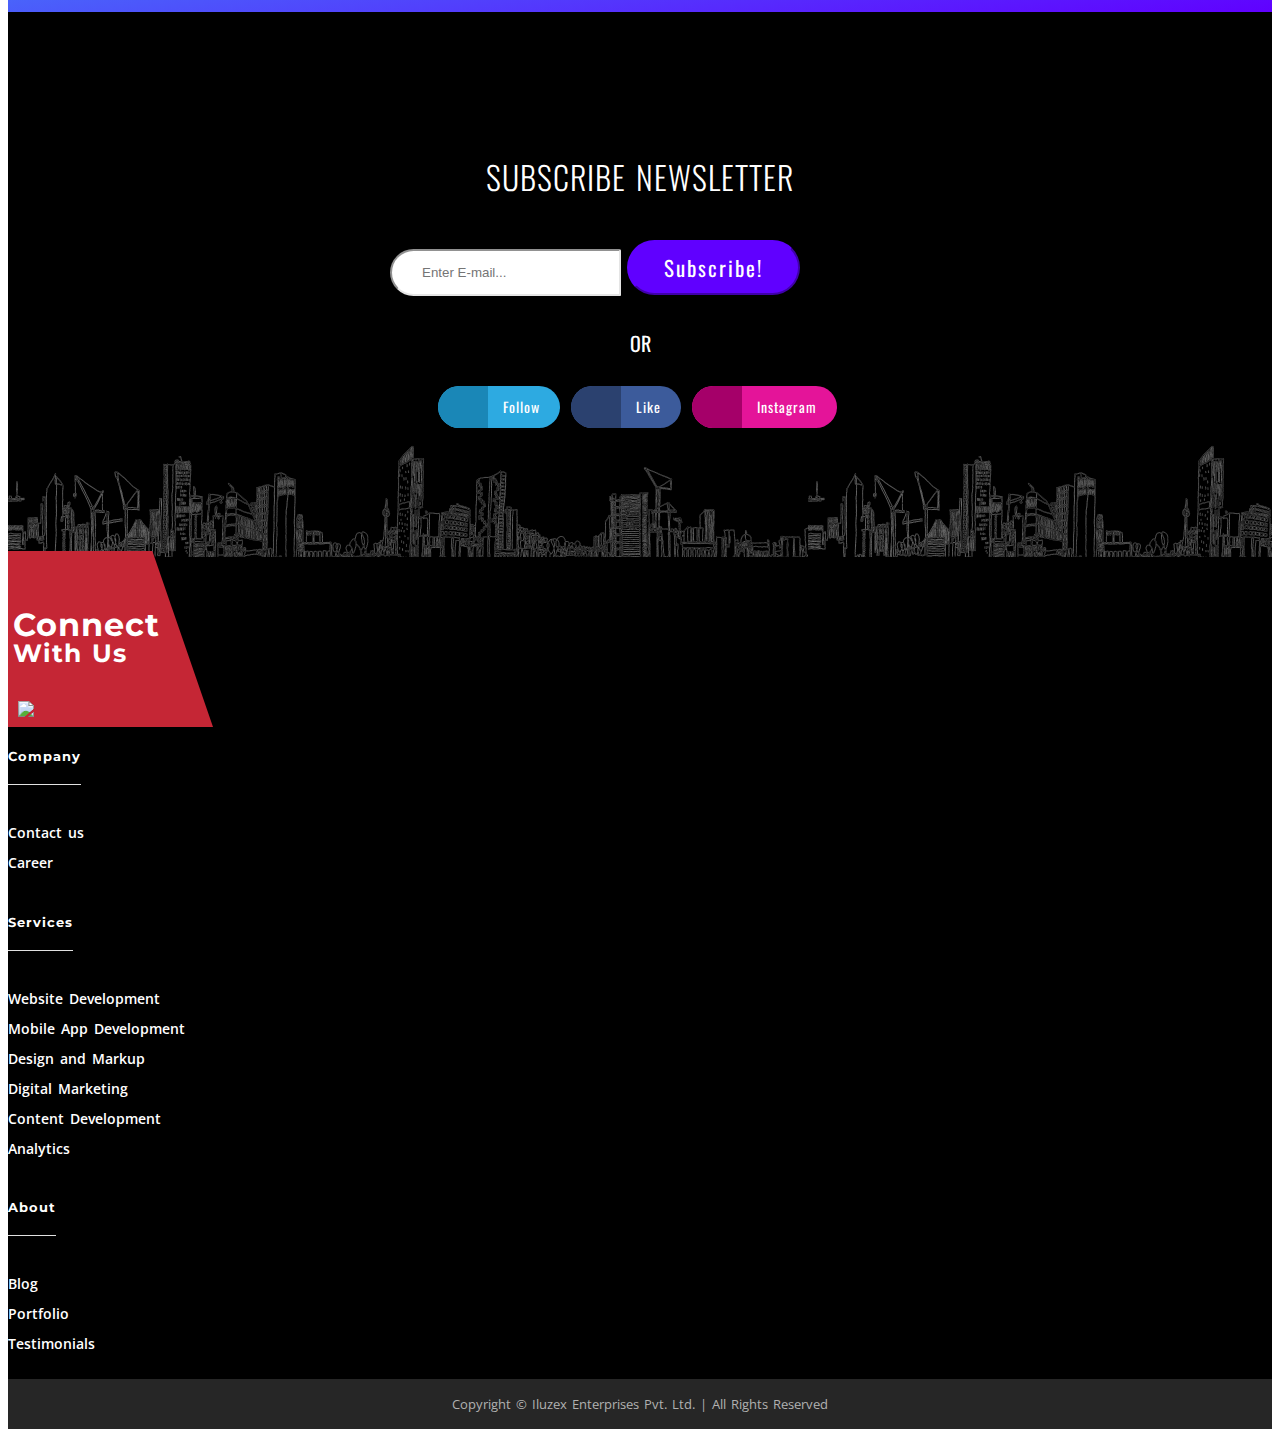
==== commit 2b21c31e: "." ====
--- a/index.html
+++ b/index.html
@@ -512,7 +512,7 @@
 
 						<div class="grid">
 							<figure class="portfolio-item" data-groups='["backend","webapp"]'>
-								<img src="images_c/fella.jpeg" alt=""/>
+								<img src="images_c/fella.jpg" alt=""/>
 								<figcaption>
 									<h2>Fella <span>Feeds</span></h2>
 									<!-- <p>Lily likes to play with crayons and pencils</p>
@@ -520,7 +520,7 @@
 								</figcaption>
 							</figure>
 							<figure class="portfolio-item" data-groups='["webapp", "backend"]'>
-								<img src="images_c/vakildesk1.jpeg" alt=""/>
+								<img src="images_c/vakildesk1.jpg" alt=""/>
 								<figcaption>
 									<h2>Vakil <span>Desk</span></h2>
 									<!-- <p>Lily likes to play with crayons and pencils</p> -->
@@ -528,7 +528,7 @@
 								</figcaption>
 							</figure>
 							<figure class="portfolio-item" data-groups='["webapp"]'>
-								<img src="images_c/cw.jpeg" alt=""/>
+								<img src="images_c/cw.jpg" alt=""/>
 								<figcaption>
 									<h2>College <span>Website</span></h2>
 									<!-- <p>Lily likes to play with crayons and pencils</p>
@@ -560,7 +560,7 @@
 								</figcaption>
                             </figure>
                             <figure class="portfolio-item" data-groups='["webapp"]'>
-                                <img src="images_c/zoruk_ss.png" alt=""/>
+                                <img src="images_c/zoruk_ss.jpg" alt=""/>
                                 <figcaption>
                                     <h2>Zoruk</h2>
                                     <!-- <p>Lily likes to play with crayons and pencils</p>
@@ -568,7 +568,7 @@
                                 </figcaption>
                             </figure>
                             <figure class="portfolio-item" data-groups='["backend", "cloud"]'>
-                                <img src="images_c/tinkersale.png" alt=""/>
+                                <img src="images_c/tinkersale.jpg" alt=""/>
                                 <figcaption>
                                     <h2>Tinker <span>Sale</span></h2>
                                     <!-- <p>Lily likes to play with crayons and pencils</p>
